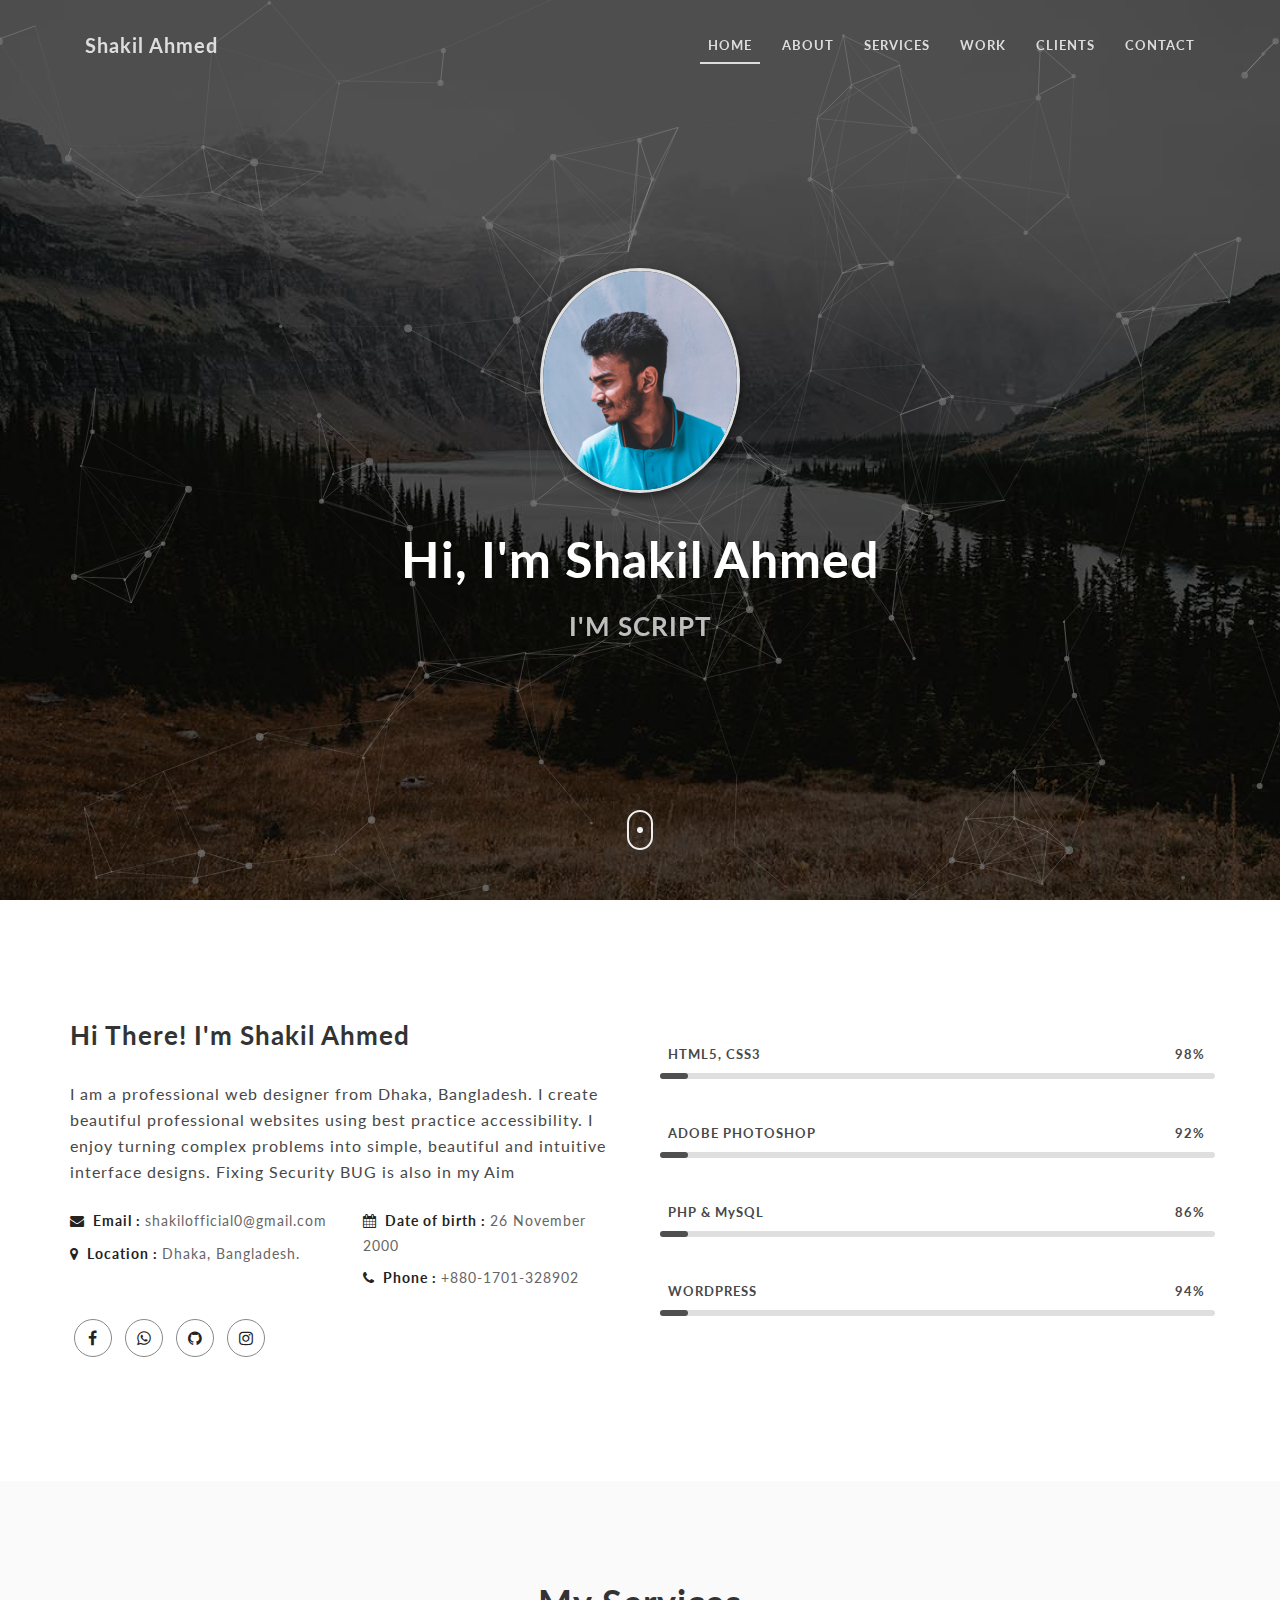
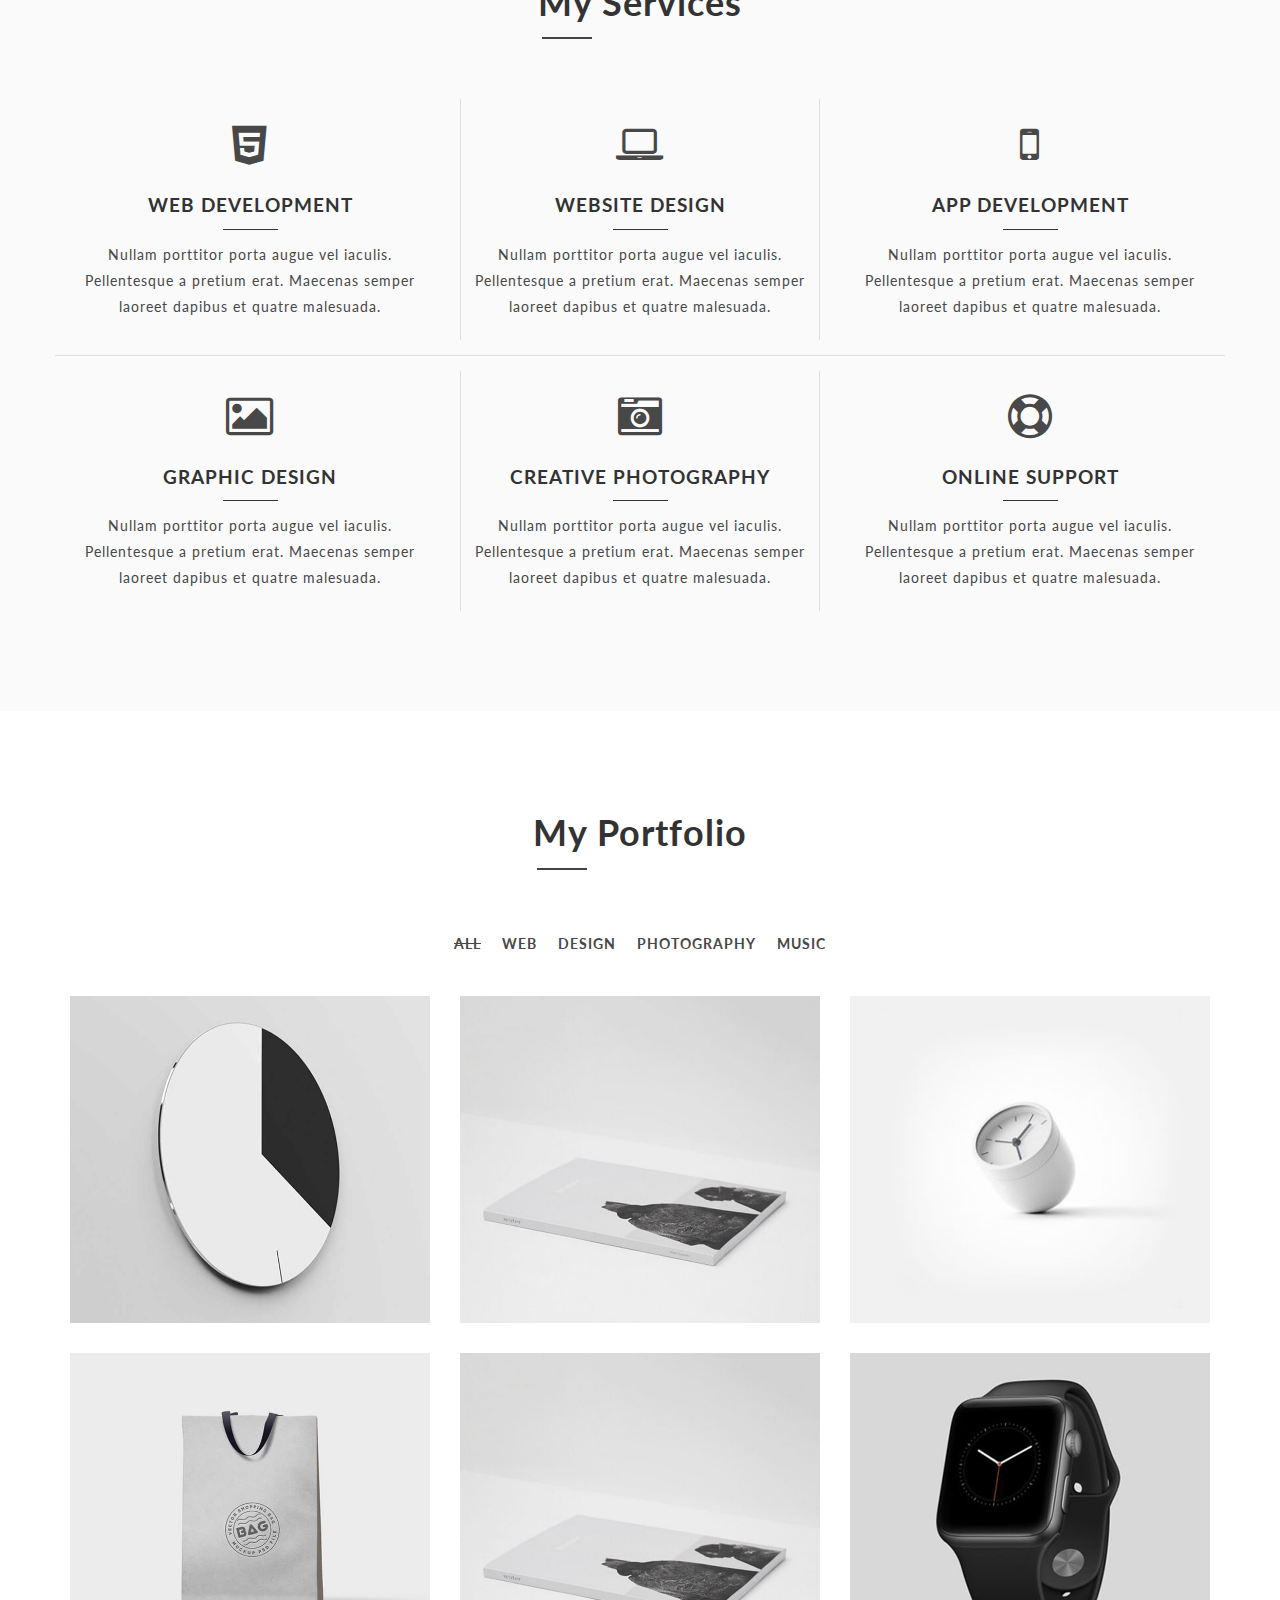
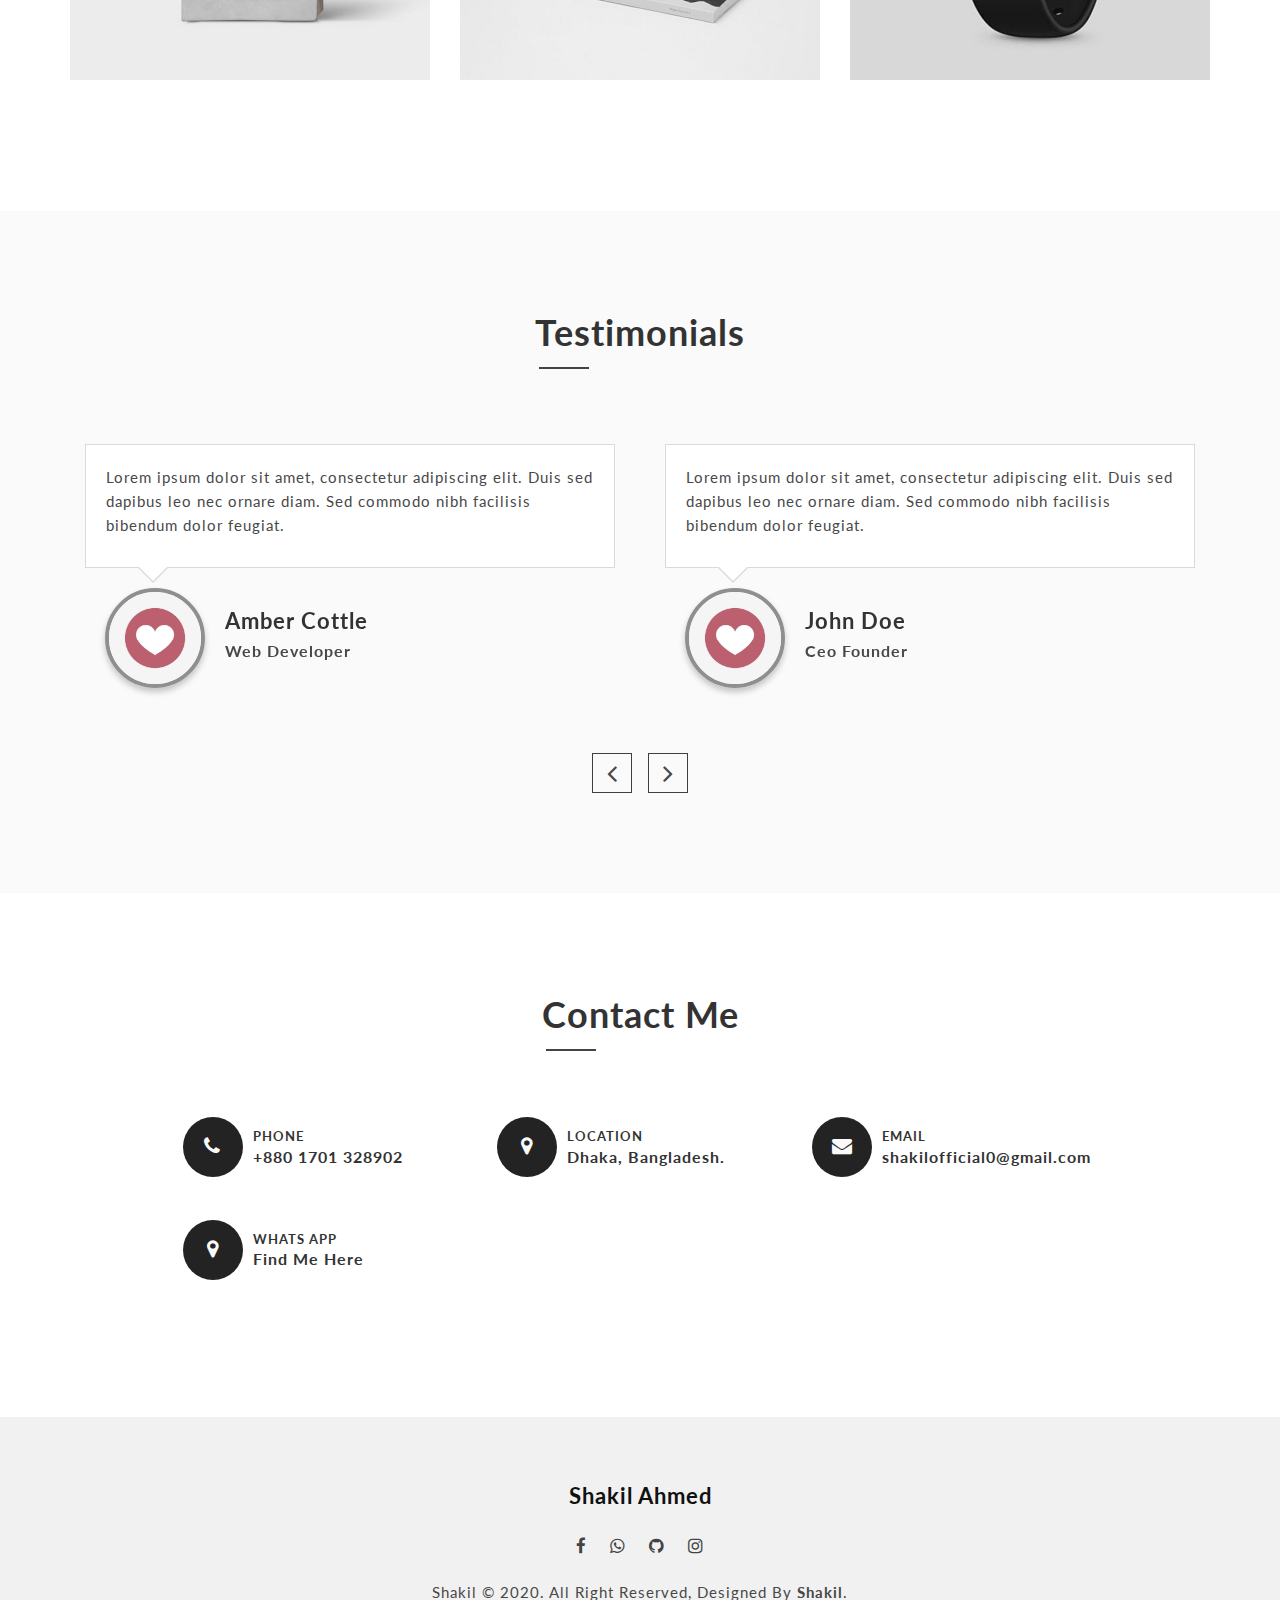
==== index.html @ 59d83fae "Update index.html" ====
<!DOCTYPE html>
<html lang="en">
  <head>
    <meta charset="utf-8">
    <meta http-equiv="X-UA-Compatible" content="IE=edge">
    <meta name="viewport" content="width=device-width, initial-scale=1">
    <!-- The above 3 meta tags *must* come first in the head; any other head content must come *after* these tags -->

    <!-- SITE TITLE -->
    <title>Shakil Ahmed</title>
    <meta name="description" content="Official Github Page of Shakil Ahmed, Developer, Security Expert. Lets Work Together <3">
    
    <!--  Essential META Tags -->
    <meta property="og:title" content="Shakil Ahmed">
    <meta property="og:description" content="Official Github Page of Shakil Ahmed, Developer, Security Expert. Lets Work Together <3">
    <meta property="og:image" content="https://shakilofficial0.github.io/img/home-avatar.jpg">
    <meta property="og:url" content="https://shakilofficial0.github.io">
    <meta name="twitter:card" content="summary_large_image">
    <meta property="og:image:width" content="620" />
    <meta property="og:image:height" content="620" />
    <!-- NO CACHE -->
    <meta http-equiv="Cache-Control" content="no-cache, no-store, must-revalidate" />
    <meta http-equiv="Pragma" content="no-cache" />
    <meta http-equiv="Expires" content="0" />

    <!-- Bootstrap CSS -->
    <link rel="stylesheet" type="text/css" href="css/bootstrap.min.css">

	<!-- Magnific Popup core CSS file -->
	<link rel="stylesheet" href="css/magnific-popup.css">

    <!-- Owl Carousel CSS -->
    <link rel="stylesheet" href="css/owl.carousel.min.css">

    <!-- FONT AWESOME -->
    <link rel="stylesheet" type="text/css" href="css/font-awesome.min.css">

    <!-- Custom styles for this template -->
    <link rel="stylesheet" type="text/css" href="css/style.css">

    <!-- Google Fonts -->
    <link href="https://fonts.googleapis.com/css?family=Lato:400,400i,700,700i" rel="stylesheet">

	<!-- Favicon -->
	<link rel="icon" href="https://github.githubassets.com/images/icons/emoji/unicode/1f5a4.png?v8">

	<!-- Touch Icons - iOS and Android 2.1+ -->
 	<link rel="apple-touch-icon" href="img/apple-favicon.png">
	<link rel="apple-touch-icon" sizes="72x72" href="img/apple-touch-icon-ipad.png" />
	<link rel="apple-touch-icon" sizes="114x114" href="img/apple-touch-icon-iphone4.png" />

    <!-- HTML5 shim and Respond.js for IE8 support of HTML5 elements and media queries -->
    <!-- WARNING: Respond.js doesn't work if you view the page via file:// -->
    <!--[if lt IE 9]>
      <script src="https://oss.maxcdn.com/html5shiv/3.7.3/html5shiv.min.js"></script>
      <script src="https://oss.maxcdn.com/respond/1.4.2/respond.min.js"></script>
    <![endif]-->

  </head>
  <body>

    <!-- Loader -->
    <div class="loader-con">
    <div class="spinner center">
        <div class="double-bounce1"></div>
        <div class="double-bounce2"></div>
    </div>
    </div>
    <!-- End Loader -->

    <!-- MAIN NAVIGATION BAR -->
    <header class="nav-wrapper effect">
        <nav class="navbar-custom">
            <div class="container">

                <!-- Brand and toggle get grouped for better mobile display -->
                <div class="navbar-header">
                    <button type="button" class="navbar-toggle collapsed" data-toggle="collapse" data-target="#bm-navbar" aria-expanded="false">
                        <span class="sr-only">Toggle navigation</span>
                        <span class="icon-bar"></span>
                        <span class="icon-bar"></span>
                        <span class="icon-bar"></span>
                    </button>
                    <a class="navbar-brand effect" href="#">Shakil Ahmed</a>
                </div>

                <!-- Collect the nav links, forms, and other content for toggling -->
                <div class="collapse navbar-collapse" id="bm-navbar">
                    <ul class="nav navbar-nav navbar-right">
                        <li><a href="#home" class="scroll effect active" data-speed="800">HOME</a></li>
                        <li><a href="#about" class="scroll effect" data-speed="1000">ABOUT</a></li>
                        <li><a href="#services" class="scroll effect" data-speed="1400">SERVICES</a></li>
                        <li><a href="#work" class="scroll effect" data-speed="1400">WORK</a></li>
                        <li><a href="#clients" class="scroll effect" data-speed="1600">CLIENTS</a></li>
                        <li><a href="#contact" class="scroll effect" data-speed="1700">CONTACT</a></li>
                    </ul>
                </div><!-- End navbar-collapse -->

            </div><!-- End container -->
        </nav>
    </header>
    <!-- END MAIN NAVIGATION BAR -->

    <!-- HOME -->
    <section id="home" class="home-1 parallax one-page-section">
        <div class="page-table">
            <div class="table-cell text-center">
                <div class="avatar-hero">
                    <img src="img/home-avatar.jpg" alt="avatar-hero">
                </div>
                <h1>Hi, I'm Shakil Ahmed</h1>
                <h2 class="typer-title">i'm script developer</h2>
                <a href="#about" class="scroll home-s-btn hor-center"><span class="dot center"></span></a>
            </div>
        </div>
        <div id="particles-js"></div>
    </section>
    <!-- END HOME -->

    <!-- ABOUT -->
    <section id="about" class="section one-page-section">
        <div class="container">
            <div class="row">

                <div class="col-xs-12 col-md-6">
                    <div class="about-content">
                        <h2>Hi There! I'm Shakil Ahmed</h2>
                        <p>I am a professional web designer from Dhaka, Bangladesh. I create beautiful professional websites using best practice accessibility. I enjoy turning complex problems into simple, beautiful and intuitive interface designs. Fixing Security BUG is also in my Aim</p>

                        <div class="row">
                            <div class="col-sm-6">
                                <ul>
                                    <li><span><i class="fa fa-envelope"></i> Email : </span>shakilofficial0@gmail.com</li>
                                    <li><span><i class="fa fa-map-marker"></i> Location : </span>Dhaka, Bangladesh.</li>
                                </ul>
                            </div>
                            <div class="col-sm-6">
                                <ul>
                                    <li><span><i class="fa fa-calendar"></i> Date of birth : </span>26 November 2000</li>
                                    <li><span><i class="fa fa-phone"></i> Phone : </span>+880-1701-328902</li>
                                </ul>
                            </div>
                        </div>

                        <ul class="social-list">
                            <li><a class="effect" href="https://www.facebook.com/shakilofficialdll"><i class="fa fa-facebook"></i></a></li>
                        <li><a class="effect" href="https://wa.me/8801701328902?text=I%20am%20from%20github"><i class="fa fa-whatsapp"></i></a></li>
                        <li><a class="effect" href="https://www.github.com/shakilofficial0"><i class="fa fa-github"></i></a></li>
                        <li><a class="effect" href="https://www.instagram.com/shakilofficial.sql"><i class="fa fa-instagram"></i></a></li>
                        </ul>

                    </div>
                </div>

                <div class="col-xs-12 col-md-6 skills-section">

                    <div class="progress-bar-linear">
                        <p class="progress-bar-text">HTML5, CSS3</p>
                        <div class="progress-cont">
                            <span class="main-color progress-bar-text">98%</span>
                        </div>
                        <div class="progress-bar-skills">
                            <div class="progress-bar-line main-color-bg" data-percent="98"></div>
                        </div>
                    </div>
                    <div class="progress-bar-linear">
                        <p class="progress-bar-text">ADOBE PHOTOSHOP</p>
                        <div class="progress-cont">
                            <span class="main-color progress-bar-text">92%</span>
                        </div>
                        <div class="progress-bar-skills">
                            <div class="progress-bar-line main-color-bg" data-percent="92"></div>
                        </div>
                    </div>
                    <div class="progress-bar-linear">
                        <p class="progress-bar-text">PHP & MySQL</p>
                        <div class="progress-cont">
                            <span class="main-color progress-bar-text">86%</span>
                        </div>
                        <div class="progress-bar-skills">
                            <div class="progress-bar-line main-color-bg" data-percent="86"></div>
                        </div>
                    </div>
                    <div class="progress-bar-linear">
                        <p class="progress-bar-text">WORDPRESS</p>
                        <div class="progress-cont">
                            <span class="main-color progress-bar-text">94%</span>
                        </div>
                        <div class="progress-bar-skills">
                            <div class="progress-bar-line main-color-bg" data-percent="94"></div>
                        </div>
                    </div>

                </div>

            </div> <!-- End Row -->
        </div> <!-- End Container -->
    </section>
    <!-- END ABOUT -->

    <!-- SERVICES -->
    <section id="services" class="section one-page-section second-bg">
        <div class="container">
            <div class="section-title">
                <h2>My services</h2>
            </div>
            
            <div class="row">

                <div class="col-xs-12 col-md-4">
                    <div class="single-service">
                        <div class="service-icon">
                            <i class="fa fa-html5 effect"></i>
                        </div>
                        <div class="service-content">
                            <h3>WEB DEVELOPMENT</h3>
                            <div class="s-line"></div>
                            <p>Nullam porttitor porta augue vel iaculis. Pellentesque a pretium erat. Maecenas semper laoreet dapibus et quatre malesuada.</p>
                        </div>
                    </div>
                </div>

                <div class="col-xs-12 col-md-4">
                    <div class="single-service bordered">
                        <div class="service-icon">
                            <i class="fa fa-laptop effect"></i>
                        </div>
                        <div class="service-content">
                            <h3>WEBSITE DESIGN</h3>
                            <div class="s-line"></div>
                            <p>Nullam porttitor porta augue vel iaculis. Pellentesque a pretium erat. Maecenas semper laoreet dapibus et quatre malesuada.</p>
                        </div>
                    </div>
                </div>

                <div class="col-xs-12 col-md-4">
                    <div class="single-service">
                        <div class="service-icon">
                            <i class="fa fa-mobile effect"></i>
                        </div>
                        <div class="service-content">
                            <h3>APP DEVELOPMENT</h3>
                            <div class="s-line"></div>
                            <p>Nullam porttitor porta augue vel iaculis. Pellentesque a pretium erat. Maecenas semper laoreet dapibus et quatre malesuada.</p>
                        </div>
                    </div>
                </div>

                <div class="clear-float"></div>
                <div class="services-separator"></div>

                <div class="col-xs-12 col-md-4">
                    <div class="single-service">
                        <div class="service-icon">
                            <i class="fa fa-picture-o effect"></i>
                        </div>
                        <div class="service-content">
                            <h3>GRAPHIC DESIGN</h3>
                            <div class="s-line"></div>
                            <p>Nullam porttitor porta augue vel iaculis. Pellentesque a pretium erat. Maecenas semper laoreet dapibus et quatre malesuada.</p>
                        </div>
                    </div>
                </div>

                <div class="col-xs-12 col-md-4">
                    <div class="single-service bordered">
                        <div class="service-icon">
                            <i class="fa fa-camera-retro effect"></i>
                        </div>
                        <div class="service-content">
                            <h3>CREATIVE PHOTOGRAPHY</h3>
                            <div class="s-line"></div>
                            <p>Nullam porttitor porta augue vel iaculis. Pellentesque a pretium erat. Maecenas semper laoreet dapibus et quatre malesuada.</p>
                        </div>
                    </div>
                </div>

                <div class="col-xs-12 col-md-4">
                    <div class="single-service">
                        <div class="service-icon">
                            <i class="fa fa-life-ring effect"></i>
                        </div>
                        <div class="service-content">
                            <h3>ONLINE SUPPORT</h3>
                            <div class="s-line"></div>
                            <p>Nullam porttitor porta augue vel iaculis. Pellentesque a pretium erat. Maecenas semper laoreet dapibus et quatre malesuada.</p>
                        </div>
                    </div>
                </div>

            </div> <!-- End Row -->
        </div> <!-- End Container -->
    </section>
    <!-- END SERVICES -->

    <!-- WORK -->
    <section id="work" class="section one-page-section">
        <div class="container">
            <div class="section-title">
                <h2>My Portfolio</h2>
            </div>

            <div class="row">
                <div class="col-xs-12">
                    <ul id="work-list" class="text-center">
                        <li class="main-color">
                            <a href="#" class="filter filter-active effect" data-filter="*">all</a>
                        </li>
                        <li class="main-color">
                            <a href="#" class="filter effect" data-filter=".web">web</a>
                        </li>
                        <li class="main-color">
                            <a href="#" class="filter effect" data-filter=".design">design</a>
                        </li>
                        <li class="main-color">
                            <a href="#" class="filter effect" data-filter=".photography">photography</a>
                        </li>
                        <li class="main-color">
                            <a href="#" class="filter effect" data-filter=".music">Music</a>
                        </li>
                    </ul>
                </div>
            </div> <!-- End Row -->

            <div class="row filtr-container">

                <div class="col-sm-6 col-md-4 filtr-item design web">
                    <div class="single-work mb-30">
                        <a href="img/wok-1.jpg" class="popup-link">
                            <img class="effect" src="img/wok-1.jpg" alt="work-1">
                            <div class="work-overlay effect">
                                <h3>Project Title</h3>
                                <p>WEB DEVELOPMENT</p>
                            </div>
                        </a>
                    </div>
                </div>

                <div class="col-sm-6 col-md-4 filtr-item music design">
                    <div class="single-work mb-30">
                        <a href="img/wok-2.jpg" class="popup-link">
                            <img class="effect" src="img/wok-2.jpg" alt="work-2">
                            <div class="work-overlay effect">
                                <h3>Project Title</h3>
                                <p>MUSIC</p>
                            </div>
                        </a>
                    </div>
                </div>

                <div class="col-sm-6 col-md-4 filtr-item photography web">
                    <div class="single-work mb-30">
                        <a href="img/wok-3.jpg" class="popup-link">
                            <img class="effect" src="img/wok-3.jpg" alt="work-3">
                            <div class="work-overlay effect">
                                <h3>Project Title</h3>
                                <p>PHOTOGRAPHY</p>
                            </div>
                        </a>
                    </div>
                </div>

                <div class="col-sm-6 col-md-4 filtr-item web music">
                    <div class="single-work mb-30">
                        <a href="img/wok-4.jpg" class="popup-link">
                            <img class="effect" src="img/wok-4.jpg" alt="work-4">
                            <div class="work-overlay effect">
                                <h3>Project Title</h3>
                                <p>WEB DEVELOPMENT</p>
                            </div>
                        </a>
                    </div>
                </div>

                <div class="col-sm-6 col-md-4 filtr-item design photography">
                    <div class="single-work mb-30">
                        <a href="img/wok-2.jpg" class="popup-link">
                            <img class="effect" src="img/wok-2.jpg" alt="work-2">
                            <div class="work-overlay effect">
                                <h3>Project Title</h3>
                                <p>WEB DESIGN</p>
                            </div>
                        </a>
                    </div>
                </div>

                <div class="col-sm-6 col-md-4 filtr-item photography">
                    <div class="single-work mb-30">
                        <a href="img/wok-6.jpg" class="popup-link">
                            <img class="effect" src="img/wok-6.jpg" alt="work-6">
                            <div class="work-overlay effect">
                                <h3>Project Title</h3>
                                <p>PHOTOGRAPHY</p>
                            </div>
                        </a>
                    </div>
                </div>

            </div><!-- end row -->
        </div> <!-- End Container -->
    </section>
    <!-- END WORK -->

    <!-- TESTIMONIALS -->
    <section id="clients" class="section one-page-section second-bg">
        <div class="container">
            <div class="section-title">
                <h2>Testimonials</h2>
            </div>

            <div class="row">
                <div class="col-xs-12">
                    <div class="owl-carousel testimonial-slider">

                        <div class="one-testimonial">
                            <div class="testimonial-content">
                                <p>Lorem ipsum dolor sit amet, consectetur adipiscing elit. Duis sed dapibus leo nec ornare diam. Sed commodo nibh facilisis bibendum dolor feugiat.</p>
                            </div>
                            <div class="testimonial-person">
                                <figure>
                                  <img src="img/love.jpg" alt="tes-img-5">
                                </figure>
                                <div class="testimonial-inf">
                                    <h4>Amber Cottle</h4>
                                    <p>Web Developer</p>
                                </div>
                            </div>
                        </div>
                        <div class="one-testimonial">
                            <div class="testimonial-content">
                                <p>Lorem ipsum dolor sit amet, consectetur adipiscing elit. Duis sed dapibus leo nec ornare diam. Sed commodo nibh facilisis bibendum dolor feugiat.</p>
                            </div>
                            <div class="testimonial-person">
                                <figure>
                                  <img src="img/love.jpg" alt="tes-img-3">
                                </figure>
                                <div class="testimonial-inf">
                                    <h4>John Doe</h4>
                                    <p>Ceo Founder</p>
                                </div>
                            </div>
                        </div>
                        <div class="one-testimonial">
                            <div class="testimonial-content">
                                <p>Lorem ipsum dolor sit amet, consectetur adipiscing elit. Duis sed dapibus leo nec ornare diam. Sed commodo nibh facilisis bibendum dolor feugiat.</p>
                            </div>
                            <div class="testimonial-person">
                                <figure>
                                  <img src="img/love.jpg" alt="tes-img-4">
                                </figure>
                                <div class="testimonial-inf">
                                    <h4>Alvin Jewel</h4>
                                    <p>Creative Head</p>
                                </div>
                            </div>
                        </div>
                        <div class="one-testimonial">
                            <div class="testimonial-content">
                                <p>Lorem ipsum dolor sit amet, consectetur adipiscing elit. Duis sed dapibus leo nec ornare diam. Sed commodo nibh facilisis bibendum dolor feugiat.</p>
                            </div>
                            <div class="testimonial-person">
                                <figure>
                                  <img src="img/love.jpg" alt="tes-img-2">
                                </figure>
                                <div class="testimonial-inf">
                                    <h4>Rebecca Johansson</h4>
                                    <p>Project Manager</p>
                                </div>
                            </div>
                        </div>
                        <div class="one-testimonial">
                            <div class="testimonial-content">
                                <p>Lorem ipsum dolor sit amet, consectetur adipiscing elit. Duis sed dapibus leo nec ornare diam. Sed commodo nibh facilisis bibendum dolor feugiat.</p>
                            </div>
                            <div class="testimonial-person">
                                <figure>
                                  <img src="img/love.jpg" alt="tes-img-1">
                                </figure>
                                <div class="testimonial-inf">
                                    <h4>Mark Smith</h4>
                                    <p>Creative Head</p>
                                </div>
                            </div>
                        </div>
                        <div class="one-testimonial">
                            <div class="testimonial-content">
                                <p>Lorem ipsum dolor sit amet, consectetur adipiscing elit. Duis sed dapibus leo nec ornare diam. Sed commodo nibh facilisis bibendum dolor feugiat.</p>
                            </div>
                            <div class="testimonial-person">
                                <figure>
                                  <img src="img/love.jpg" alt="tes-img-6">
                                </figure>
                                <div class="testimonial-inf">
                                    <h4>Audley Carson</h4>
                                    <p>Front End Developer</p>
                                </div>
                            </div>
                        </div>

                    </div>
                </div>
            </div><!-- end row -->
        </div> <!-- End Container -->
    </section>
    <!-- END TESTIMONIALS -->

    <!-- CONTACT -->
    <section id="contact" class="section one-page-section">
        <div class="container">
            <div class="section-title">
                <h2>contact me</h2>
            </div>

            <div class="row">
                <div class="col-xs-12 col-md-10 col-md-offset-1">
                    <div class="col-xs-12 col-sm-4">
                        <div class="contact-item mb-30">
                            <div class="c-icon text-center">
                                <i class="fa fa-phone"></i>
                            </div>
                            <div class="c-text">
                                <h5>PHONE</h5>
                                <h6><a href="tel:+8801701328902">+880 1701 328902</a></h6>
                            </div>
                        </div>
                    </div>
                    <div class="col-xs-12 col-sm-4">
                        <div class="contact-item mb-30">
                            <div class="c-icon text-center">
                                <i class="fa fa-map-marker"></i>
                            </div>
                            <div class="c-text">
                                <h5>LOCATION</h5>
                                <h6>Dhaka, Bangladesh.</h6>
                            </div>
                        </div>
                    </div>
                    <div class="col-xs-12 col-sm-4">
                        <div class="contact-item mb-30">
                            <div class="c-icon text-center">
                                <i class="fa fa-envelope"></i>
                            </div>
                            <div class="c-text">
                                <h5>EMAIL</h5>
                                <h6><a href="mailto:shakilofficial0@gmail.com">shakilofficial0@gmail.com</a></h6>
                            </div>
                        </div>
                    </div>
                    <div class="col-xs-12 col-sm-4">
                        <div class="contact-item mb-30">
                            <div class="c-icon text-center">
                                <i class="fa fa-map-marker"></i>
                            </div>
                            <div class="c-text">
                                <h5>Whats APP</h5>
                                <h6><a href="https://wa.me/8801701328902?text=I%20am%20from%20github">Find Me Here</a></h6>
                            </div>
                        </div>
                    </div>
                </div>
            </div><!-- end row -->

            
        </div> <!-- End Container -->
    </section>
    <!-- END CONTACT -->

    <!-- FOOTER -->
    <footer class="footer">
        <div class="container">
            <div class="row">
                <a href="index-particles.html" class="effect footer-title">Shakil Ahmed</a>

                <div class="footer-social">
                    <ul class="footer-social-list">
                        <li><a class="effect" href="https://www.facebook.com/shakilofficialdll"><i class="fa fa-facebook"></i></a></li>
                        <li><a class="effect" href="https://wa.me/8801701328902?text=I%20am%20from%20github"><i class="fa fa-whatsapp"></i></a></li>
                        <li><a class="effect" href="https://www.github.com/shakilofficial0"><i class="fa fa-github"></i></a></li>
                        <li><a class="effect" href="https://www.instagram.com/shakilofficial.sql"><i class="fa fa-instagram"></i></a></li>
                    </ul>
                </div>

                <p class="copy-text">Shakil &copy; 2020. all right reserved, designed by <strong><a href="https://www.facebook.com/shakilofficialdll" target="_blank">Shakil</a></strong>.</p>
            </div> <!-- end row -->
        </div> <!-- End Container -->
    </footer>
    <!-- END FOOTER -->

    <!-- Scroll To Top Button -->
    <a href="#" class="scroll-up effect">
        <i class="fa fa-angle-up"></i>
    </a>
    <!-- End Scroll To Top Button -->
                            
    <!-- js placed at the end of the document so the pages load faster -->
    <!-- jQuery -->
    <script src="js/jquery.min.js"></script>
    <!-- Bootstrap JS -->
    <script src="js/bootstrap.min.js"></script>
    <!-- Magnific Popup core JS file -->
    <script src="js/jquery.magnific-popup.min.js"></script>
    <!-- Owl Carousel JS -->
    <script src="js/owl.carousel.min.js"></script>
    <!-- jQuery Typer JS -->
    <script src="js/jquery.typer.js"></script>
    <!-- jQuery Images Loaded JS -->
    <script src="js/imagesloaded.pkgd.min.js"></script>
    <!-- jQuery Filterizr JS -->
    <script src="js/isotope.pkgd.min.js"></script>
    <!-- PARTICLES JS -->
    <script src="js/particles.js"></script>
    <!-- Custom js -->
    <script src="js/main.js"></script>

  </body>
</html>
---- css/style.css ----
/*=======================================================================
* Template Name: IMOZAR - Personal Portfolio Template
* Author: PhyDev
* Author URI: https://themeforest.net/user/phydev
* Version: 1.0
* Tags: html, Parallax, template, Portfolio, marketing, Personal, IMOZAR
========================================================================== */

/*------------------------------------------------------
Table of content
--------------------------------------------------------
1. General Styles (typography, links, Lsits, images , Helper classes, sections)
2. Pre Loader
3. Navigation
4. Home
5. About
6. Services
7. Work
8. Clients
9. Contact
10. Footer
11. Mediaqueries
12. keyframes animation
------------------------------------------------------*/

/*----------------------------------------
General Styles
----------------------------------------*/

html, body {
	height: 100%;
}
body {
	margin: 0;
	padding: 0;
	font-family: 'Lato', sans-serif;
	font-size: 15px;
	font-weight: 400;
	line-height: 1.75;
	letter-spacing: 1px;
	background-color: #fff;
	color: #484848;
}
h1,
h2,
h3,
h4,
h5,
h6 {
	font-weight: 700;
	line-height: 1.2;
	color: #333;
}
p {
	font-size: 16px;
	line-height: 26px;
}
b, strong {
	font-weight: 700;
}
dfn, cite, em, i {
  	font-style: italic;
}
h1 {
	font-size: 36px;
}
h2 {
	font-size: 26px;
}
h3 {
	font-size: 24px;
}
h4 {
	font-size: 22px;
}
h5 {
	font-size: 18px;
}
h6 {
	font-size: 16px;
}
a, a:focus, a:hover, a:active {
	text-decoration: none;
	color: inherit;
	outline: none;
}
ul, ol {
	margin: 0;
	padding: 0;
}
ul {
  list-style: none;
}
img {
	display: block;
	max-width: 100%;
	height: auto;
}

.effect {
	-webkit-transition: all .4s ease-in-out;
	-moz-transition: all .4s ease-in-out;
	-o-transition: all .4s ease-in-out;
	transition: all .4s ease-in-out;
}
.hor-center {
	position: absolute;
	left: 50%;
	-webkit-transform: translateX(-50%);
	-moz-transform: translateX(-50%);
	-ms-transform: translateX(-50%);
	transform: translateX(-50%);
}
.ver-center {
	position: absolute;
	top: 50%;
	-webkit-transform: translateY(-50%);
	-moz-transform: translateY(-50%);
	-ms-transform: translateY(-50%);
	transform: translateY(-50%);
}
.center {
	position: absolute;
	left: 50%;
	top: 50%;
	-webkit-transform: translate(-50%, -50%);
	-moz-transform: translate(-50%, -50%);
	-ms-transform: translate(-50%, -50%);
	transform: translate(-50%, -50%);
}

.mb-30 {
  	margin-bottom: 30px;
}

.page-table {
	display: table;
	width: 100%;
	height: 100%;
}
.table-cell {
	position: relative;
	display: table-cell;
	vertical-align: middle;
	padding-top: 20px;
	z-index: 5;
}

.section {
	background-color: #fff;
  	padding: 100px 0;
}
.second-bg {
	background-color: #fafafa;
}
.section-title {
	display: block;
	width: 100%;
	margin-bottom: 60px;
	text-align: center;
}
.section-title h2 {
	position: relative;
	display: inline-block;
	margin: 0;
	padding-bottom: 15px;
	font-size: 36px;
	font-weight: 700;
	text-transform: capitalize;
}
.section-title h2:after {
	content: '';
	position: absolute;
	bottom: 0;
	left: 4px;
	width: 50px;
	height: 2px;
	background-color: #444444;
}


/*----------------------------------------
Pre Loader
----------------------------------------*/
.loader-con {
	position: fixed;
	top: 0;
	left: 0;
	width: 100%;
	height: 100%;
	background-color: #fdfdfd;
	z-index: 99;
}
.loader-con .spinner {
  width: 50px;
  height: 50px;
}
.double-bounce1, .double-bounce2 {
	position: absolute;
	width: 100%;
	height: 100%;
	background-color: #333;
	opacity: 0.6;
	top: 0;
	left: 0;
	-webkit-border-radius: 50%;
	-moz-border-radius: 50%;
	border-radius: 50%;
	-webkit-animation: sk-bounce 2.0s infinite ease-in-out;
	-moz-animation: sk-bounce 2.0s infinite ease-in-out;
	animation: sk-bounce 2.0s infinite ease-in-out;
}
.double-bounce2 {
	-webkit-animation-delay: -1.0s;
	-moz-animation-delay: -1.0s;
	animation-delay: -1.0s;
}


/*----------------------------------------
Navigation
----------------------------------------*/
.nav-wrapper {
	width: 100%;
	padding: 6px 0;
	position: fixed;
	top: 0;
	left: 0;
	background-color: transparent;
	z-index: 20;
}
.nav-wrapper .navbar-toggle .icon-bar {
	background-color: #fff;
}
.nav-wrapper .navbar {
  position: relative;
  min-height: 50px;
}
.nav-wrapper .navbar-brand {
	display: block;
	padding-bottom: 15px;
	padding-top: 15px;
	font-size: 20px;
	font-weight: 700;
	color: #ddd;
	float: left;
}

.nav-wrapper .nav li a {
	position: relative;
	font-size: 13px;
	font-weight: 700;
	color: #ddd;
}
.nav-wrapper .nav li a:after {
	content: "";
	display: none;
	position: absolute;
	width: 0;
	height: 2px;
	bottom: 6px;
	left: 10%;
	background-color: #ddd;
	-webkit-transition: all .28s ease-in-out;
	-o-transition: all .28s ease-in-out;
	-moz-transition: all .28s ease-in-out;
	transition: all .28s ease-in-out;
}
.nav-wrapper .nav>li>a:hover,
.nav-wrapper .nav>li>a.active {
	background-color: transparent;
}
.nav-wrapper .nav>li>a:hover:after,
.nav-wrapper .nav>li>a.active:after {
	width: 80%;
}
.nav-wrapper .nav>li>a:focus {
	background-color: transparent;
}
.nav-sticky {
	background-color: #fff !important;
	padding: 6px 0 !important;
	border-bottom: 1px solid #f0f0f0;
}
.nav-sticky .navbar-toggle .icon-bar {
	background-color: #232323;
}
.nav-sticky .navbar-brand,
.nav-sticky .nav li a {
	color: #232323;
}
.nav-sticky .nav li a:after {
	background-color: #3f3f3f;
}
.nav-sticky .navbar-collapse {
	-webkit-box-shadow: inset 0 1px 0 rgba(0,0,0,.1);
	-moz-box-shadow: inset 0 1px 0 rgba(0,0,0,.1);
	box-shadow: inset 0 1px 0 rgba(0,0,0,.1);
}


/*----------------------------------------
Home
----------------------------------------*/
.home-1 {
	position: relative;
	height: 100%;
	min-height: 550px;
	background-image: url(../img/home-bg.jpg);
	background-repeat: no-repeat;
	background-position: center;
	-webkit-background-size: cover;
	-moz-background-size: cover;
	-ms-background-size: cover;
	background-size: cover;
}
.home-1:after {
	content: "";
	position: absolute;
	width: 100%;
	height: 100%;
	top: 0;
	left: 0;
	background-color: rgba(0,0,0,0.68);
	z-index: 0;
}

.home-1 #particles-js {
    position: absolute;
    width: 100%;
    height: 100%;
    top: 0;
    left: 0;
    z-index: 2;
}
.home-3,
.home-2 {
	position: relative;
	height: 100%;
	min-height: 520px;
}

.home-2 .video-wrapper {
	position: absolute;
	width: 100%;
	height: 100%;
	left: 0;
	top: 0;
	z-index: 2;
}
.home-2 .video-wrapper video {
	display: block;
    position: absolute;
    width: 100%;
    height: 100%;
    max-width: 100%;
    max-height: 100%;
    min-height: 100%;
	min-width: 100%;
	-o-object-fit: cover;
	object-fit: cover;
}
.home-2:after {
	content: "";
	position: absolute;
	width: 100%;
	height: 100%;
	top: 0;
	left: 0;
	background-color: rgba(0,0,0,0.65);
	z-index: 3;
}

.avatar-hero img {
	width: 130px;
	margin: 0 auto;
	border: solid 3px #dfdfdf;
	-webkit-border-radius: 50%;
	-moz-border-radius: 50%;
	border-radius: 50%;
	-webkit-box-shadow: 0 4px 8px rgba(0, 0, 0, 0.52);
	-moz-box-shadow: 0 4px 8px rgba(0, 0, 0, 0.52);
	box-shadow: 0 4px 8px rgba(0, 0, 0, 0.52);
}
#home h1 {
	font-size: 34px;
	margin: 36px 0 22px;
	color: #fff;
}
#home .typer-title {
	margin: 10px 0;
	font-size: 22px;
	color: #bfbfbf;
	text-transform: uppercase;
}
.home-s-btn {
	display: block;
	bottom: 50px;
	height: 40px;
	width: 26px;
	border: 2px solid #efefef;
	-webkit-border-radius: 14px;
	-moz-border-radius: 14px;
	border-radius: 14px;
}
.home-s-btn .dot {
	display: block;
	height: 6px;
	width: 6px;
	background-color: #efefef;
	-webkit-border-radius: 50%;
	-moz-border-radius: 50%;
	border-radius: 50%;
	-webkit-animation: dot-animation 1.8s infinite ease-in-out;
	-moz-animation: dot-animation 1.8s infinite ease-in-out;
	animation: dot-animation 1.8s infinite ease-in-out;
}

.home-3 .big-title {
	margin-bottom: 40px;
}
.home-3 .table-cell p {
    max-width: 900px;
    margin: 0 auto;
    padding: 0 26px 10px;
    color: #fff;
}
.home-carousel .page-table {
	position: relative;
	height: 100vh;
	background-repeat: no-repeat;
	background-position: center;
	-webkit-background-size: cover;
	-moz-background-size: cover;
	-ms-background-size: cover;
	background-size: cover;
}
.home-carousel .page-table:after {
	content: "";
    position: absolute;
    background-color: rgba(0,0,0,0.52);
    height: 100%;
    width: 100%;
    left: 0;
    top: 0;
    z-index: 3;
}
.home-carousel .first-slide {
	background-image: url(http://phydev.web44.net/flame/img/banner-3.jpg);
}
.home-carousel .second-slide {
	background-image: url(http://phydev.web44.net/flame/img/home-s.jpg);
}
.home-carousel .third-slide {
	background-image: url(http://phydev.web44.net/wassabi/images/man-work.jpg);
}
.slider-btn {
	display: inline-block;
	margin-top: 20px;
    margin-right: 15px;
    margin-left: 15px;
    padding: 8px 20px;
    font-size: 16px;
    font-weight: 700;
    border: 2px solid #fff;
    background-color: #fafafa;
    color: #333;
    text-transform: uppercase;
}
.slider-btn:hover {
	background-color: transparent;
    color: #fafafa;
}
.home-slider-btn {
	display: none;
	width: 44px;
    height: 44px;
    border: 2px solid #fff;
	text-align: center;
	opacity: .8;
	background-color: #fff;
	z-index: 8;
}
.home-slider-btn:hover {
	background-color: transparent;
	color: #fafafa;
}
.owl-next .home-slider-btn {
    right: 20px;
}
.owl-prev .home-slider-btn {
    left: 20px;
}
.home-3 .home-carousel .owl-dots {
    position: absolute;
	bottom: 15px;
    left: 50%;
    z-index: 8;
    -webkit-transform: translateX(-50%);
    -moz-transform: translateX(-50%);
    -ms-transform: translateX(-50%);
    transform: translateX(-50%);
}
.home-3 .home-carousel .owl-dot {
    display: inline-block;
    margin: 0 4px;
    width: 12px;
    height: 12px;
    border: 2px solid #fafafa;
    -webkit-border-radius: 50%;
    -moz-border-radius: 50%;
    border-radius: 50%;
    -webkit-transition: .3s all ease-out;
    -o-transition: .3s all ease-out;
    -moz-transition: .3s all ease-out;
    transition: .3s all ease-out;
}
.home-3 .home-carousel .owl-dot:hover,
.home-3 .home-carousel .owl-dot.active {
    background-color: #eee;
}



/*----------------------------------------
About
----------------------------------------*/
.about-content h2 {
	margin-bottom: 30px;
	text-transform: capitalize;
}
.about-content p {
	margin-bottom: 16px;
}
.about-content ul li {
	margin-top: 8px;
	font-size: 14px;
	color: #666;
}
.about-content ul li span {
	font-weight: 700;
	color: #232323;
}
.about-content ul li span i {
	margin-right: 4px;
}
.social-list {
	margin-top: 20px;
	margin-bottom: 20px;
}
.social-list li {
	display: inline-block;
	margin: 4px;
}
.social-list li a {
	display: inline-block;
	font-size: 16px;
	width: 38px;
	height: 38px;
	text-align: center;
	line-height: 36px;
	color: #232323;
	border: 1px solid #888;
	-webkit-border-radius: 50%;
	-moz-border-radius: 50%;
	border-radius: 50%;
}
.social-list li:hover a {
	color: #fafafa;
	background-color: #232323;
	border-color: transparent;
}

.skills-section {
	padding: 20px 0;
	padding-left: 10px;
	padding-right: 10px;
}
.progress-bar-linear {
    padding-top: 20px;
    padding-bottom: 20px;
}
.progress-bar-text {
    display: inline-block;
    margin-left: 8px;
    margin-bottom: 6px;
    font-size: 13px;
    font-weight: 700;
}
.progress-cont {
    display: inline-block;
    float: right;
    margin-right: 10px;
}
.progress-bar-linear .progress-bar-skills {
    position: relative;
    width: 100%;
    background-color: #dfdfdf;
    -webkit-border-radius: 12px;
    -moz-border-radius: 12px;
    border-radius: 12px;
}
.progress-bar-skills .progress-bar-line {
    position: relative;
    width: 5%;
    height: 6px;
    background-color: #4f4f4f;
    -webkit-transition: all 1.6s ease-out;
    -o-transition: all 1.6s ease-out;
    -moz-transition: all 1.6s ease-out;
    transition: all 1.6s ease-out;
    -webkit-border-radius: 12px;
    -moz-border-radius: 12px;
    border-radius: 12px;
}


/*----------------------------------------
Services
----------------------------------------*/
.single-service {
	padding: 10px;
	text-align: center;
}
.single-service.bordered {
	border-right: none;
	border-left: none;
}
.clear-float {
	clear: both !important;
}
.services-separator {
	display: none;
	width: 100%;
	margin: 15px auto;
	height: 1px;
	background: #dfdfdf;
}
.service-icon .fa {
    font-size: 44px;
    line-height: 70px;
}
.single-service:hover .service-icon .fa {
    -webkit-transform: rotateY(360deg);
    -moz-transform: rotateY(360deg);
    -ms-transform: rotateY(360deg);
    transform: rotateY(360deg);
}
.service-content h3 {
	font-size: 19px;
    margin-top: 15px;
    margin-bottom: 0;
    font-weight: 700;
}
.s-line {
	margin: 12px auto 0;
    width: 55px;
    height: 1px;
    background-color: #333;
}
.single-service p {
    margin-top: 12px;
    font-size: 14px;
}


/*----------------------------------------
Work
----------------------------------------*/
#work-list {
    margin-bottom: 40px;
}
#work-list li {
	display: inline-block;
    text-transform: uppercase;
    font-size: 14px;
    font-weight: 700;
}
#work-list li .filter {
	position: relative;
    margin: 4px 8px;
}
#work-list li .filter:after {
	content: '';
	position: absolute;
	bottom: -webkit-calc(50% - 1px );
	bottom: -moz-calc(50% - 1px );
	bottom: calc(50% - 1px );
	left: 0;
	width: 0;
	height: 1px;
	background-color: #484848;
	-webkit-transition: width .24s ease-out;
	-o-transition: width .24s ease-out;
	-moz-transition: width .24s ease-out;
	transition: width .24s ease-out;
}
#work-list li .filter:hover:after,
#work-list li .filter-active:after {
	width: 100%;
}

.single-work {
    position: relative;
    overflow: hidden;
}
.single-work img {
    -webkit-transform: scale(1.1);
    -moz-transform: scale(1.1);
    -ms-transform: scale(1.1);
    transform: scale(1.1);
}
.single-work:hover img {
    -webkit-transform: scale(1);
    -moz-transform: scale(1);
    -ms-transform: scale(1);
    transform: scale(1);
}
.work-overlay {
    position: absolute;
    pointer-events: none;
    padding: 12px;
    width: -webkit-calc(100% - 16px);
    width: -moz-calc(100% - 16px);
    width: calc(100% - 16px);
    height: -webkit-calc(100% - 16px);
    height: -moz-calc(100% - 16px);
    height: calc(100% - 16px);
    top: 8px;
    left: 8px;
    opacity: 0;
    background-color: rgba(0, 0, 0, 0.8);
}
.work-overlay:after {
	content: '';
	position: absolute;
    width: -webkit-calc(100% - 24px);
    width: -moz-calc(100% - 24px);
    width: calc(100% - 24px);
    height: -webkit-calc(100% - 24px);
    height: -moz-calc(100% - 24px);
    height: calc(100% - 24px);
    top: 12px;
    left: 12px;
    border: 1px solid #fdfdfd;

}
.single-work:hover .work-overlay {
    opacity: 1;
}
.work-overlay h3 {
    position: absolute;
    bottom: 40px;
    left: 26px;
    color: #eee;
    font-size: 18px;
}
.work-overlay p {
	position: absolute;
	font-size: 12px;
	color: #ddd;
	left: 26px;
	bottom: 10px;
}


/*----------------------------------------
Clients
----------------------------------------*/
.testimonial-slider {
    margin-bottom: 90px;
}
.one-testimonial {
    position: relative;
    padding: 15px;
}
.testimonial-content {
    position: relative;
    padding: 20px;
    margin-bottom: 20px;
    border: 1px solid;
    background-color: #fff;
    border-color: #dadada;
}
.testimonial-content p {
	font-size: 15px;
	line-height: 1.6;
}
.testimonial-content:after,
.testimonial-content:before {
    content: '';
    display: block;
    position: absolute;
    width: 0;
    height: 0;
}
.testimonial-content:before {
    bottom: -32px;
    left: 51px;
    border: 16px solid;
    border-color: #dadada transparent transparent;
}
.testimonial-content:after {
    bottom: -29px;
    left: 52px;
    border: 15px solid;
    border-color: #fff transparent transparent;
}
.testimonial-person:after {
    display: table;
    content: "";
    clear: both;
}
.one-testimonial figure {
    position: relative;
    overflow: hidden;
    height: 100px;
    width: 100px;
    margin-left: 20px;
    float: left;
    border: 4px solid #8f8f8f;
    -webkit-border-radius: 50%;
    -moz-border-radius: 50%;
    border-radius: 50%;
    -webkit-box-shadow: 0 4px 6px 0 rgba(0,0,0,.22);
    -moz-box-shadow: 0 4px 6px 0 rgba(0,0,0,.22);
    box-shadow: 0 4px 6px 0 rgba(0,0,0,.22);
}
.one-testimonial figure img {
	-webkit-filter: grayscale(0.38);
	filter: grayscale(0.38);
}
.testimonial-inf {
    padding-top: 10px;
    margin-left: 140px;
}
.testimonial-inf h4 {
    margin-bottom: 4px;
}
.testimonial-inf h4,
.testimonial-inf p {
    font-weight: 700;
}
.testimonial-slider-btn {
    display: block;
    font-size: 28px;
    height: 40px;
    width: 40px;
    border: 1px solid #3f3f3f;
    bottom: -90px;
}
.owl-next .testimonial-slider-btn {
    -webkit-transform: translateX(20%);
    -moz-transform: translateX(20%);
    -ms-transform: translateX(20%);
    transform: translateX(20%);
}
.owl-prev .testimonial-slider-btn {
    -webkit-transform: translateX(-120%);
    -moz-transform: translateX(-120%);
    -ms-transform: translateX(-120%);
    transform: translateX(-120%);
}
.testimonial-slider-btn:hover {
	color: #fafafa;
	background-color: #3f3f3f;
}


/*----------------------------------------
Contact
----------------------------------------*/
.contact-item {
	position: relative;
}
.contact-item:after {
	content: "";
	display: table;
	clear: both;
}
.contact-item .c-icon {
	position: relative;
    top: 6px;
	width: 60px;
	height: 60px;
	float: left;
	background-color: #232323;
	-webkit-border-radius: 50%;
	-moz-border-radius: 50%;
	border-radius: 50%;
}
.contact-item .c-icon .fa {
	font-size: 20px;
	line-height: 58px;
	color: #fafafa;
}
.contact-item .c-text {
    padding-top: 18px;
    padding-bottom: 18px;
    padding-left: 70px;
}
.contact-item .c-text h5 {
	margin: 0;
	margin-bottom: 2px;
    font-size: 13px;
    text-transform: uppercase;
}
.contact-item .c-text h6 {
	margin: 0;
	word-break: break-all;
}

#contact-form {
	margin-top: 50px;
}
.input-field {
    width: 100%;
    padding: 8px 16px;
    color: #232323;
    border: 1px solid #ddd;
    outline: none;
}
textarea.input-field {
    height: 190px;
    resize: none;
}
.name-error,
.email-error,
.message-error,
.error {
    display: block;
    margin-top: 8px;
    font-size: 14px;
    color: #ff2828;
}
.success {
    display: block;
    margin-top: 8px;
    font-size: 14px;
    color: #1e9402;
}
#form-message {
    float: left;
    width: 100%;
}
.submit-btn {
	display: block;
	margin: 0 auto;
	padding: 8px 20px;
	font-size: 16px;
	font-weight: 700;
	border: 2px solid #333;
	outline: none;
	background-color: #333;
	color: #fafafa;
	cursor: pointer;
}
.submit-btn:hover {
	color: #111;
	background-color: transparent;
}

/*----------------------------------------
Footer
----------------------------------------*/
.footer {
	padding-top: 60px;
	padding-bottom: 60px;
	text-align: center;
	background-color: #f1f1f1;
}
.footer-title {
	display: inline-block;
	margin-bottom: 6px;
    font-size: 22px;
    font-weight: 700;
    color: #111;
}
.footer-social {
    padding: 10px 0;
}
.footer-social-list li {
    display: inline-block;
}
.footer-social-list li a {
    font-size: 17px;
    color: #434343;
    margin: 0 9px;
}
.footer-social-list li a:hover {
	color: #111;
}
.footer .copy-text {
    margin: 8px 0;
    font-size: 15px;
    text-transform: capitalize;
}

.scroll-up {
    position: fixed;
	font-size: 28px;
    width: 46px;
    height: 46px;
    text-align: center;
    line-height: 38px;
    color: #fafafa;
    border: 2px solid #333;
    background-color: #333;
    bottom: 25px;
    right: 30px;
    opacity: 0;
    z-index: 60;
}
.scroll-up:focus {
	color: #fff;
}
.scroll-up:hover {
	background-color: transparent;
	color: #333;
}
.show-up-btn {
	opacity: 1;
}


/*----------------------------------------
Mediaqueries
----------------------------------------*/
@media screen and (min-width: 768px) {

	.nav-wrapper {
	    padding: 20px 0;
	}
	.nav-sticky .navbar-collapse {
		-webkit-box-shadow: none;
		-moz-box-shadow: none;
		box-shadow: none;
	}
	.nav-wrapper .nav li a:after {
		display: block;
	}

	.avatar-hero img {
		width: 200px;
	}
	#home h1 {
		font-size: 50px;
	}
	#home .typer-title {
		font-size: 26px;
	}

	.home-slider-btn {
	    display: block;
	    opacity: 0;
	}
	.home-carousel:hover .home-slider-btn {
	    opacity: .8;
	}
	.home-carousel:hover .owl-next.disabled .home-slider-btn,
	.home-carousel:hover .owl-prev.disabled .home-slider-btn {
		opacity: .4;
	}
}

@media (min-width: 992px) {

	.skills-section {
		padding-left: 20px;
	}

	.single-service.bordered {
		border-right: 1px solid #dfdfdf;
		border-left: 1px solid #dfdfdf;
	}
	.services-separator {
		display: block;
	}

}


/*----------------------------------------
keyframes animation
----------------------------------------*/

/* PreLoader Animations*/
@-webkit-keyframes sk-bounce {
  0%, 100% { 
    -webkit-transform: scale(0.0); 
            transform: scale(0.0);
  } 50% { 
    -webkit-transform: scale(1.0); 
            transform: scale(1.0);
  }
}
@-moz-keyframes sk-bounce {
  0%, 100% { 
    -moz-transform: scale(0.0); 
         transform: scale(0.0);
  } 50% { 
    -moz-transform: scale(1.0); 
         transform: scale(1.0);
  }
}
@keyframes sk-bounce {
  0%, 100% { 
    -webkit-transform: scale(0.0); 
       -moz-transform: scale(0.0); 
            transform: scale(0.0);
  } 50% { 
    -webkit-transform: scale(1.0); 
       -moz-transform: scale(1.0); 
            transform: scale(1.0);
  }
}

/*Smooth Scroll Button animation*/
@-webkit-keyframes dot-animation {
	0% {
		top: -webkit-calc(50% - 6px);
		top: calc(50% - 6px);
		opacity: 1;
	}
	40% {
		top: 50%;
		opacity: 0;
	}
	100% {
		top: -webkit-calc(50% - 6px);
		top: calc(50% - 6px);
		opacity: 0;
	}
}
@-moz-keyframes dot-animation {
	0% {
		top: -moz-calc(50% - 6px);
		top: calc(50% - 6px);
		opacity: 1;
	}
	40% {
		top: 50%;
		opacity: 0;
	}
	100% {
		top: -moz-calc(50% - 6px);
		top: calc(50% - 6px);
		opacity: 0;
	}
}
@keyframes dot-animation {
	0% {
		top: -webkit-calc(50% - 6px);
		top: -moz-calc(50% - 6px);
		top: calc(50% - 6px);
		opacity: 1;
	}
	40% {
		top: 50%;
		opacity: 0;
	}
	100% {
		top: -webkit-calc(50% - 6px);
		top: -moz-calc(50% - 6px);
		top: calc(50% - 6px);
		opacity: 0;
	}
}
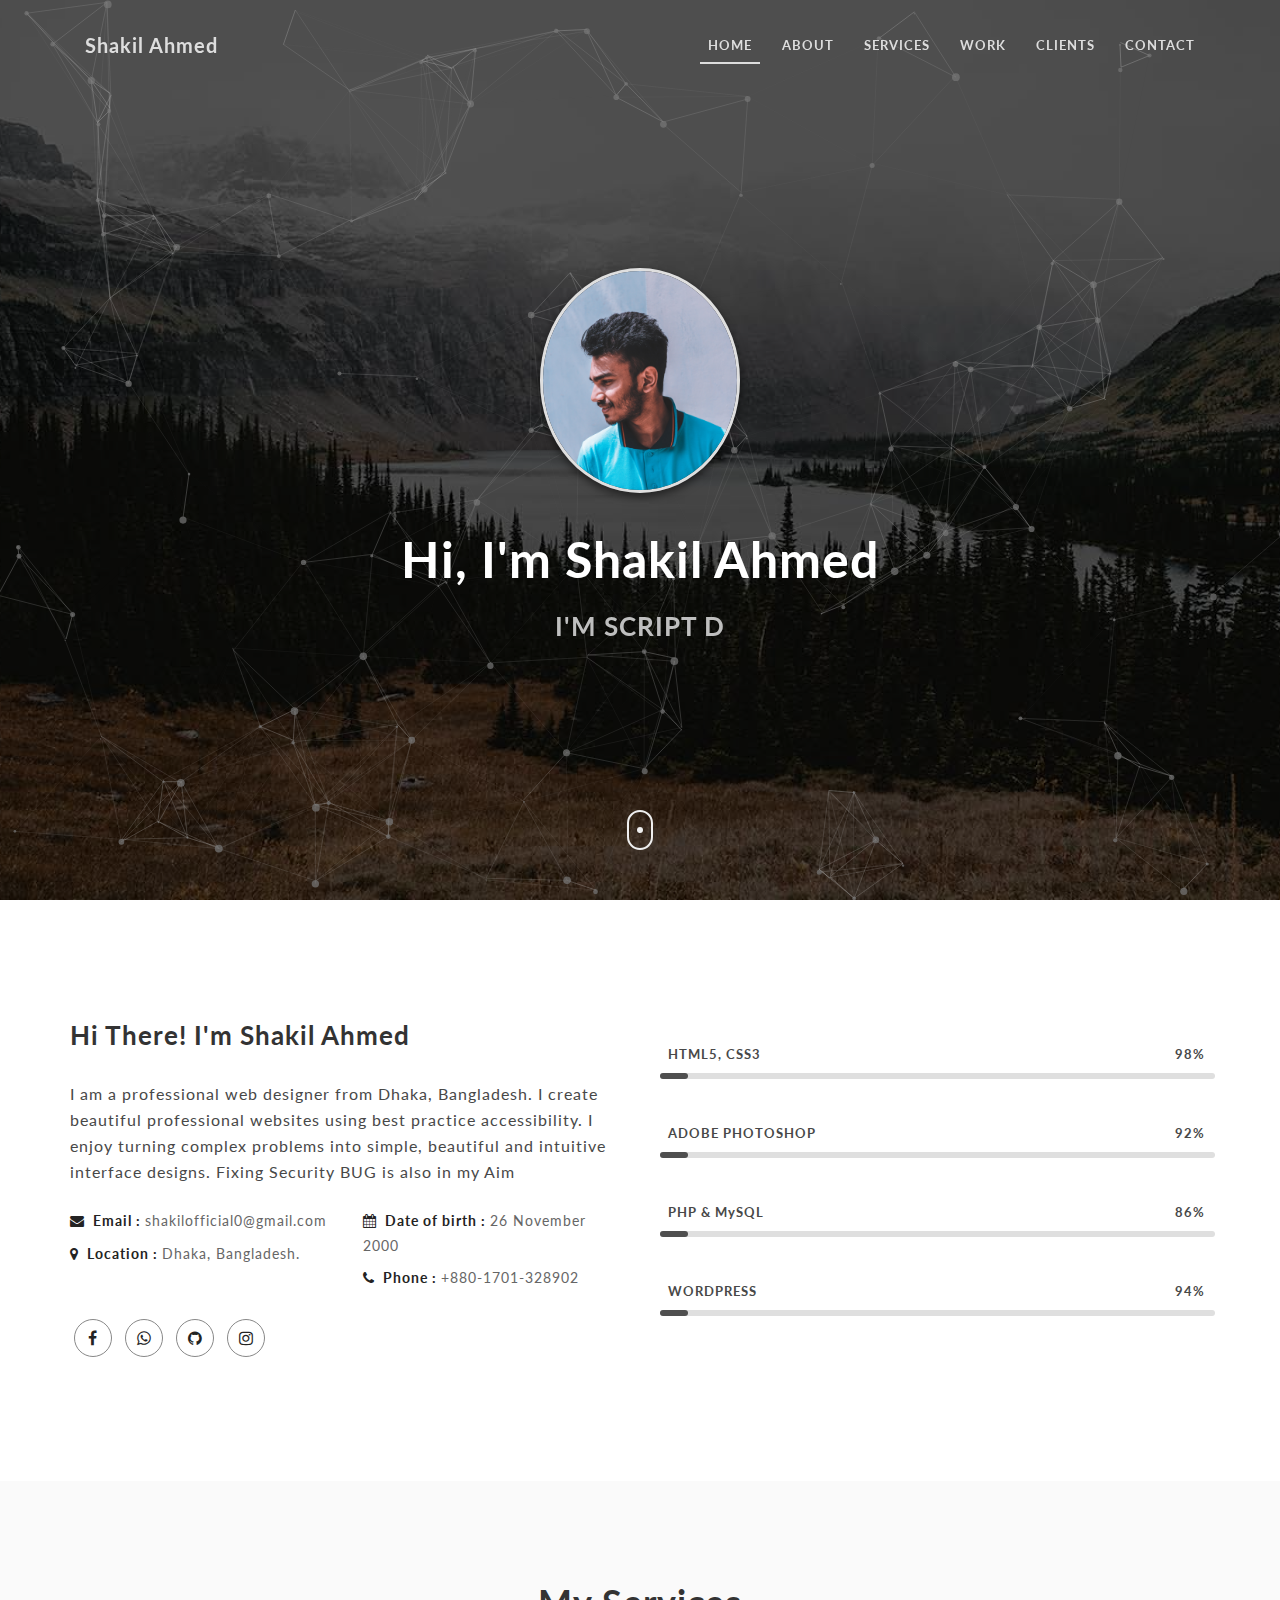
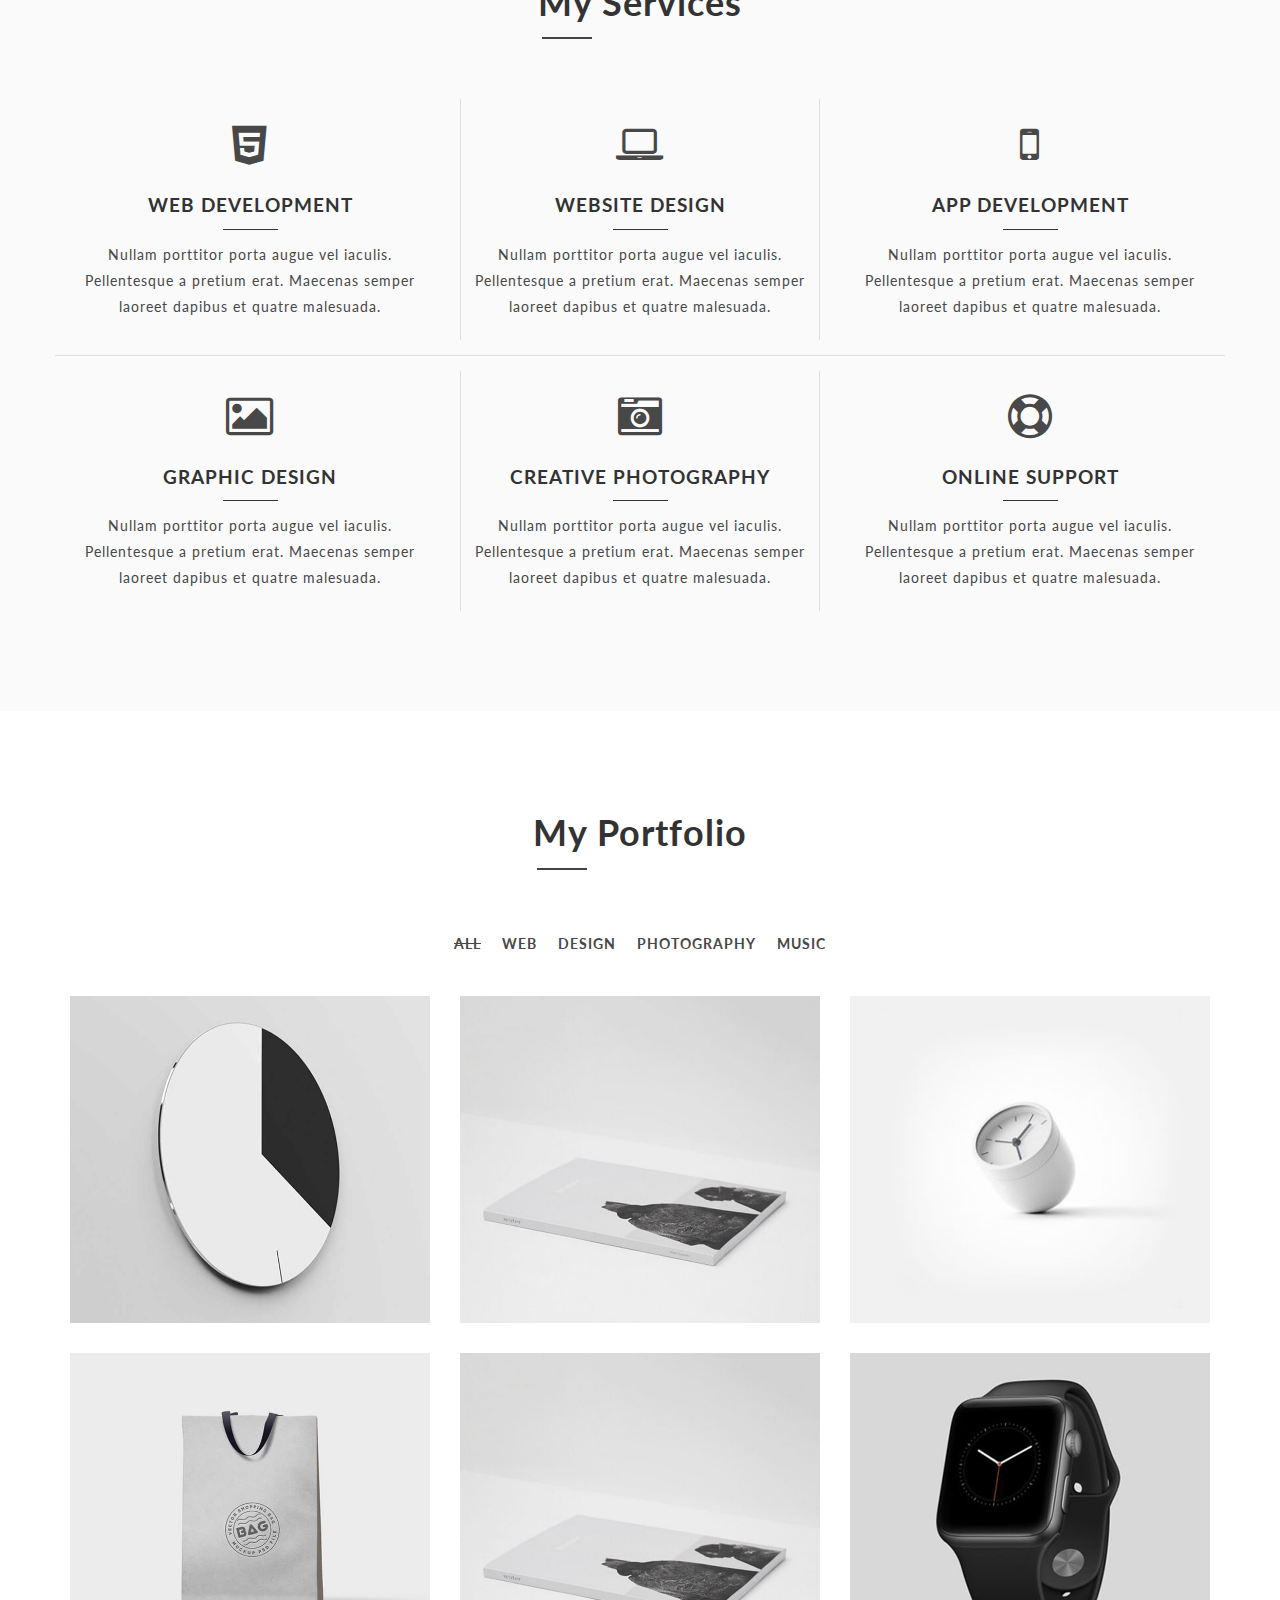
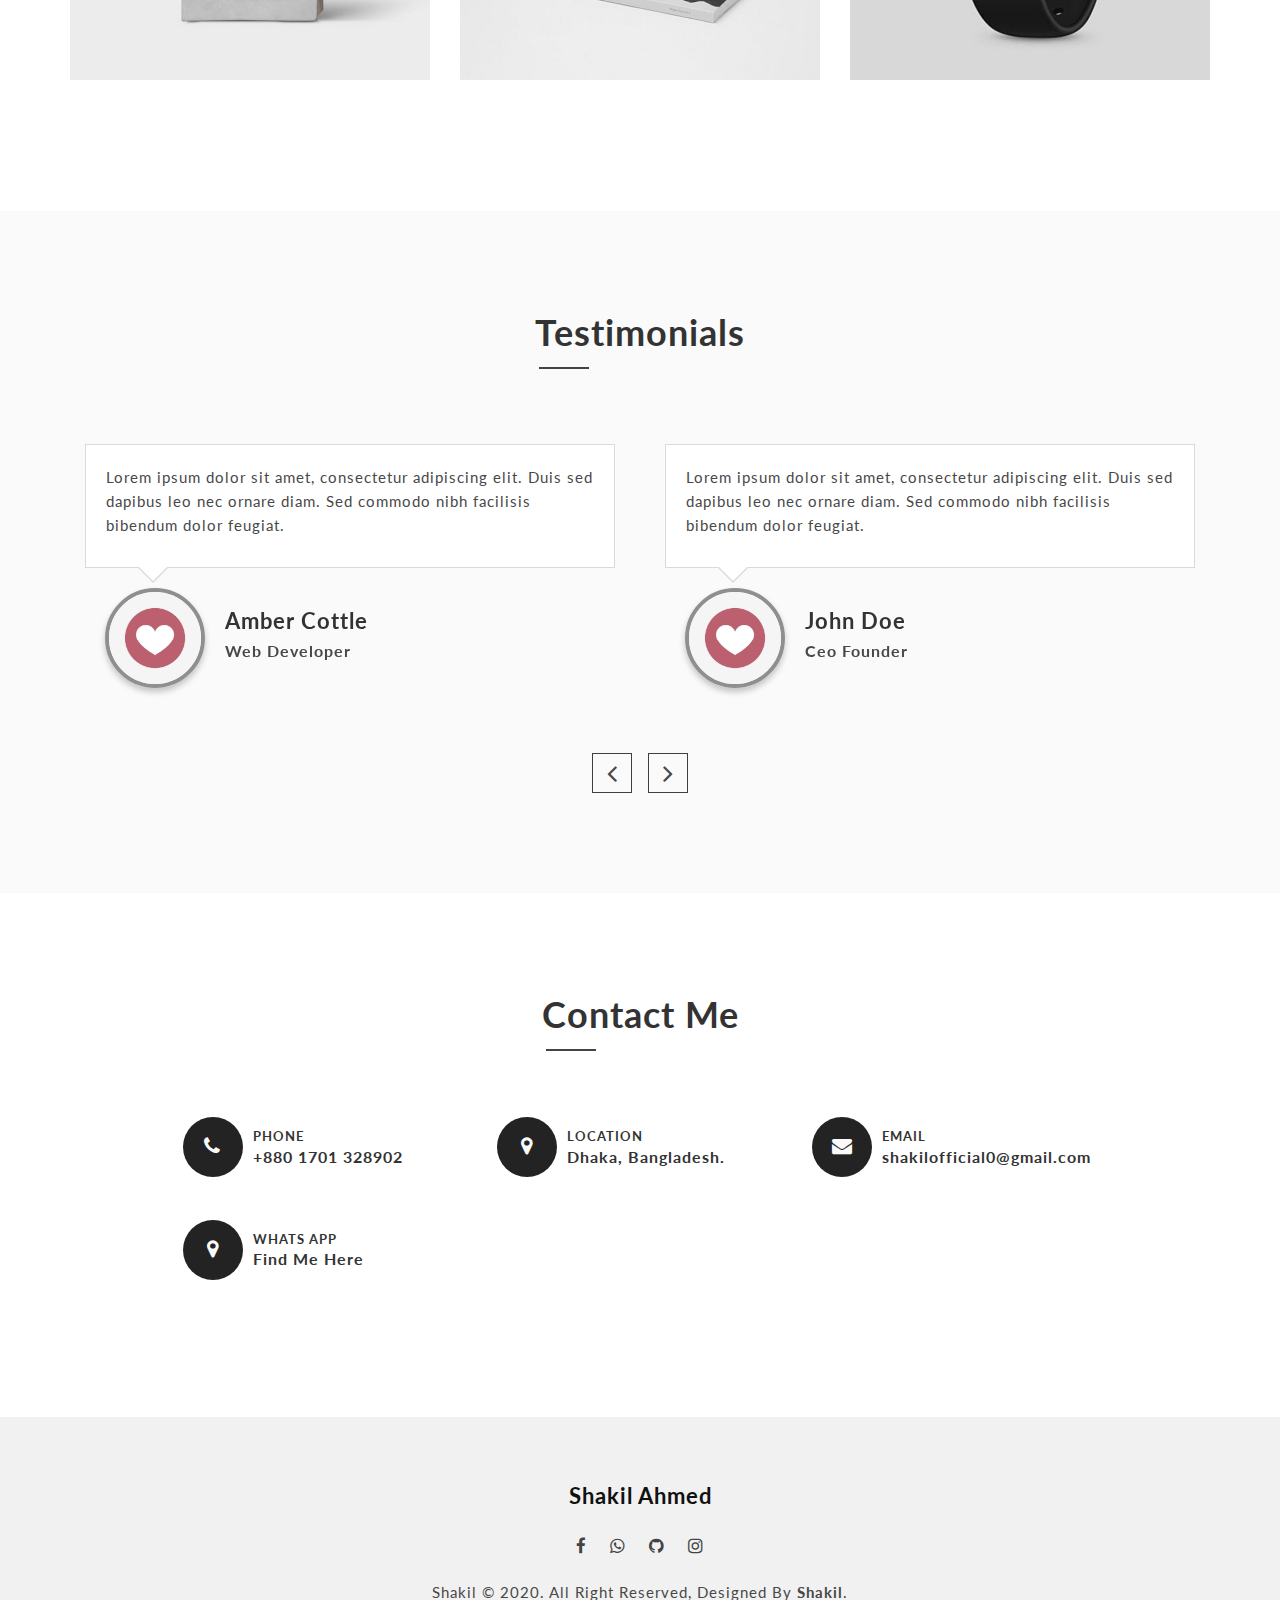
==== commit 31ad7ea3: "Update index.html" ====
--- a/index.html
+++ b/index.html
@@ -22,6 +22,9 @@
     <meta http-equiv="Cache-Control" content="no-cache, no-store, must-revalidate" />
     <meta http-equiv="Pragma" content="no-cache" />
     <meta http-equiv="Expires" content="0" />
+	  
+    <!-- GOOGLE VERIFICATION -->
+    <meta name="google-site-verification" content="RhPllKkzFeA8PeRHEaZZ4z8b5yGUljpnLJ4ib7A85NQ" />
 
     <!-- Bootstrap CSS -->
     <link rel="stylesheet" type="text/css" href="css/bootstrap.min.css">
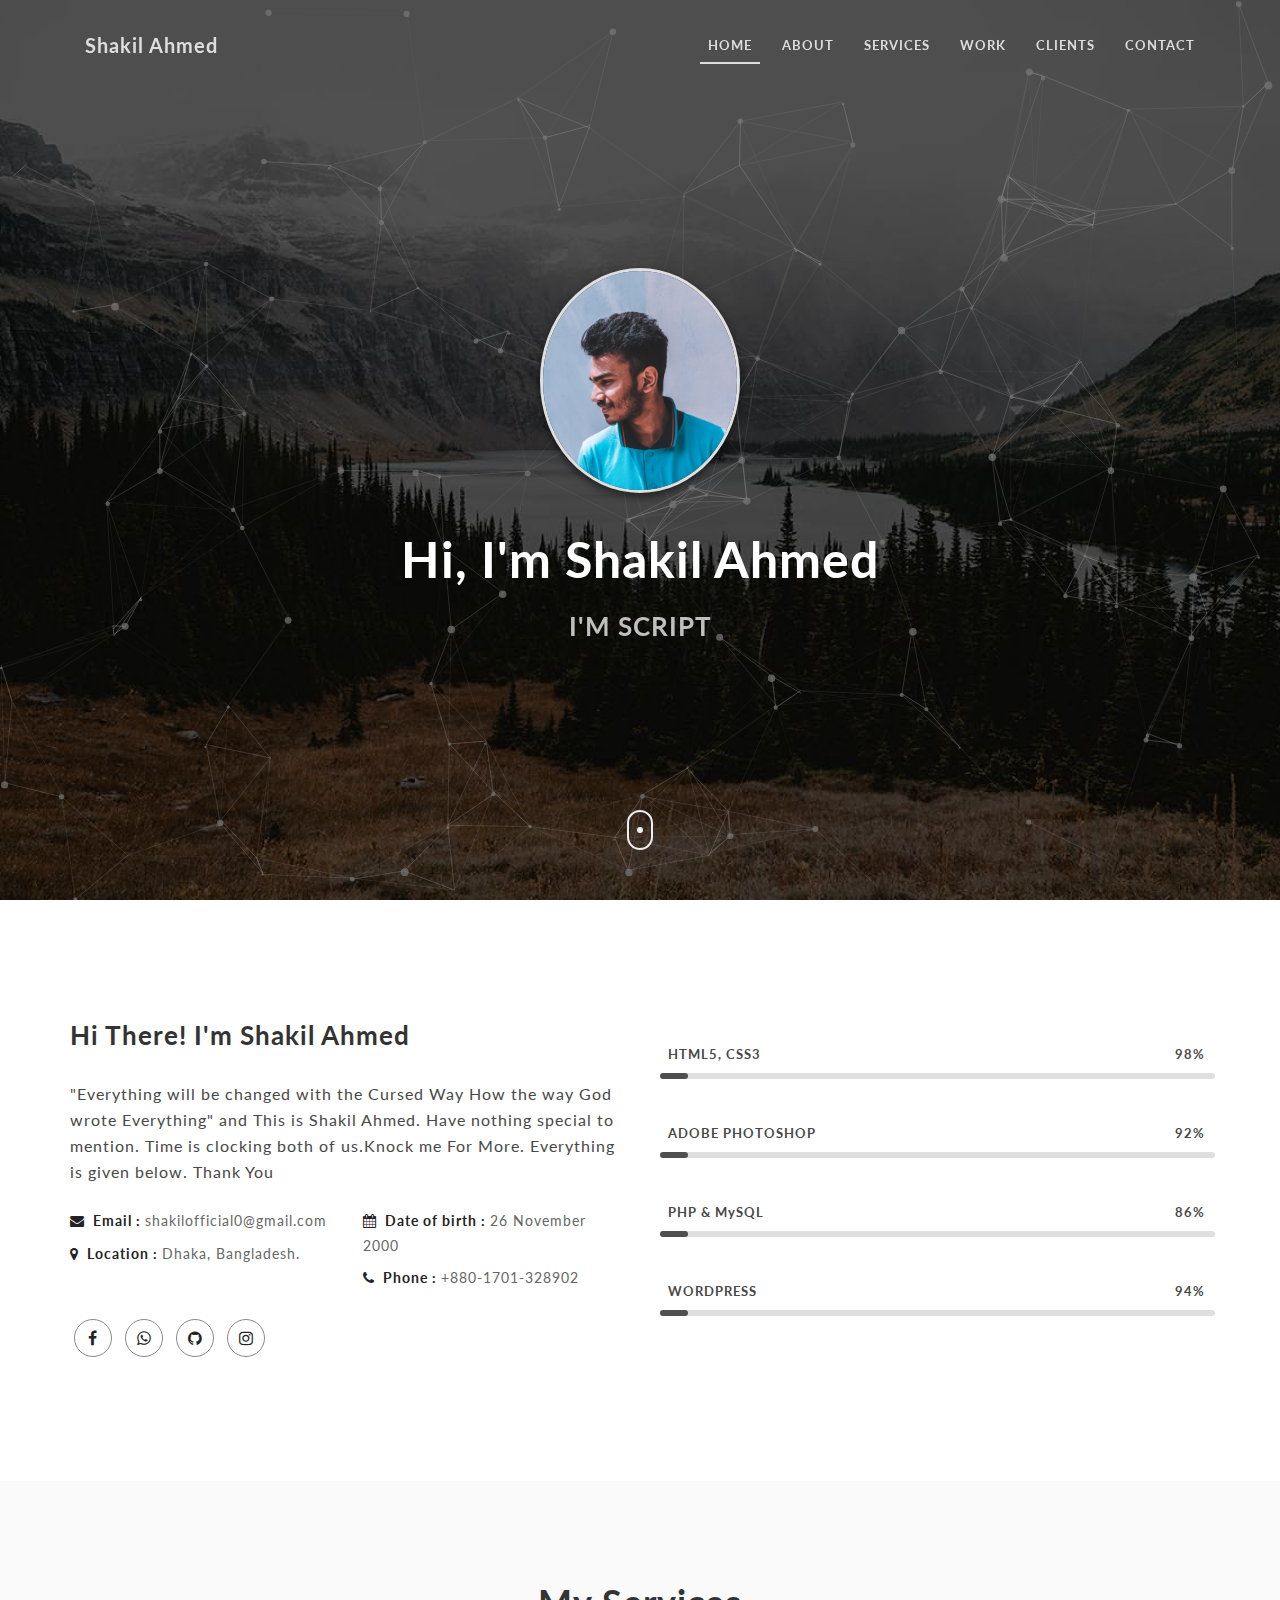
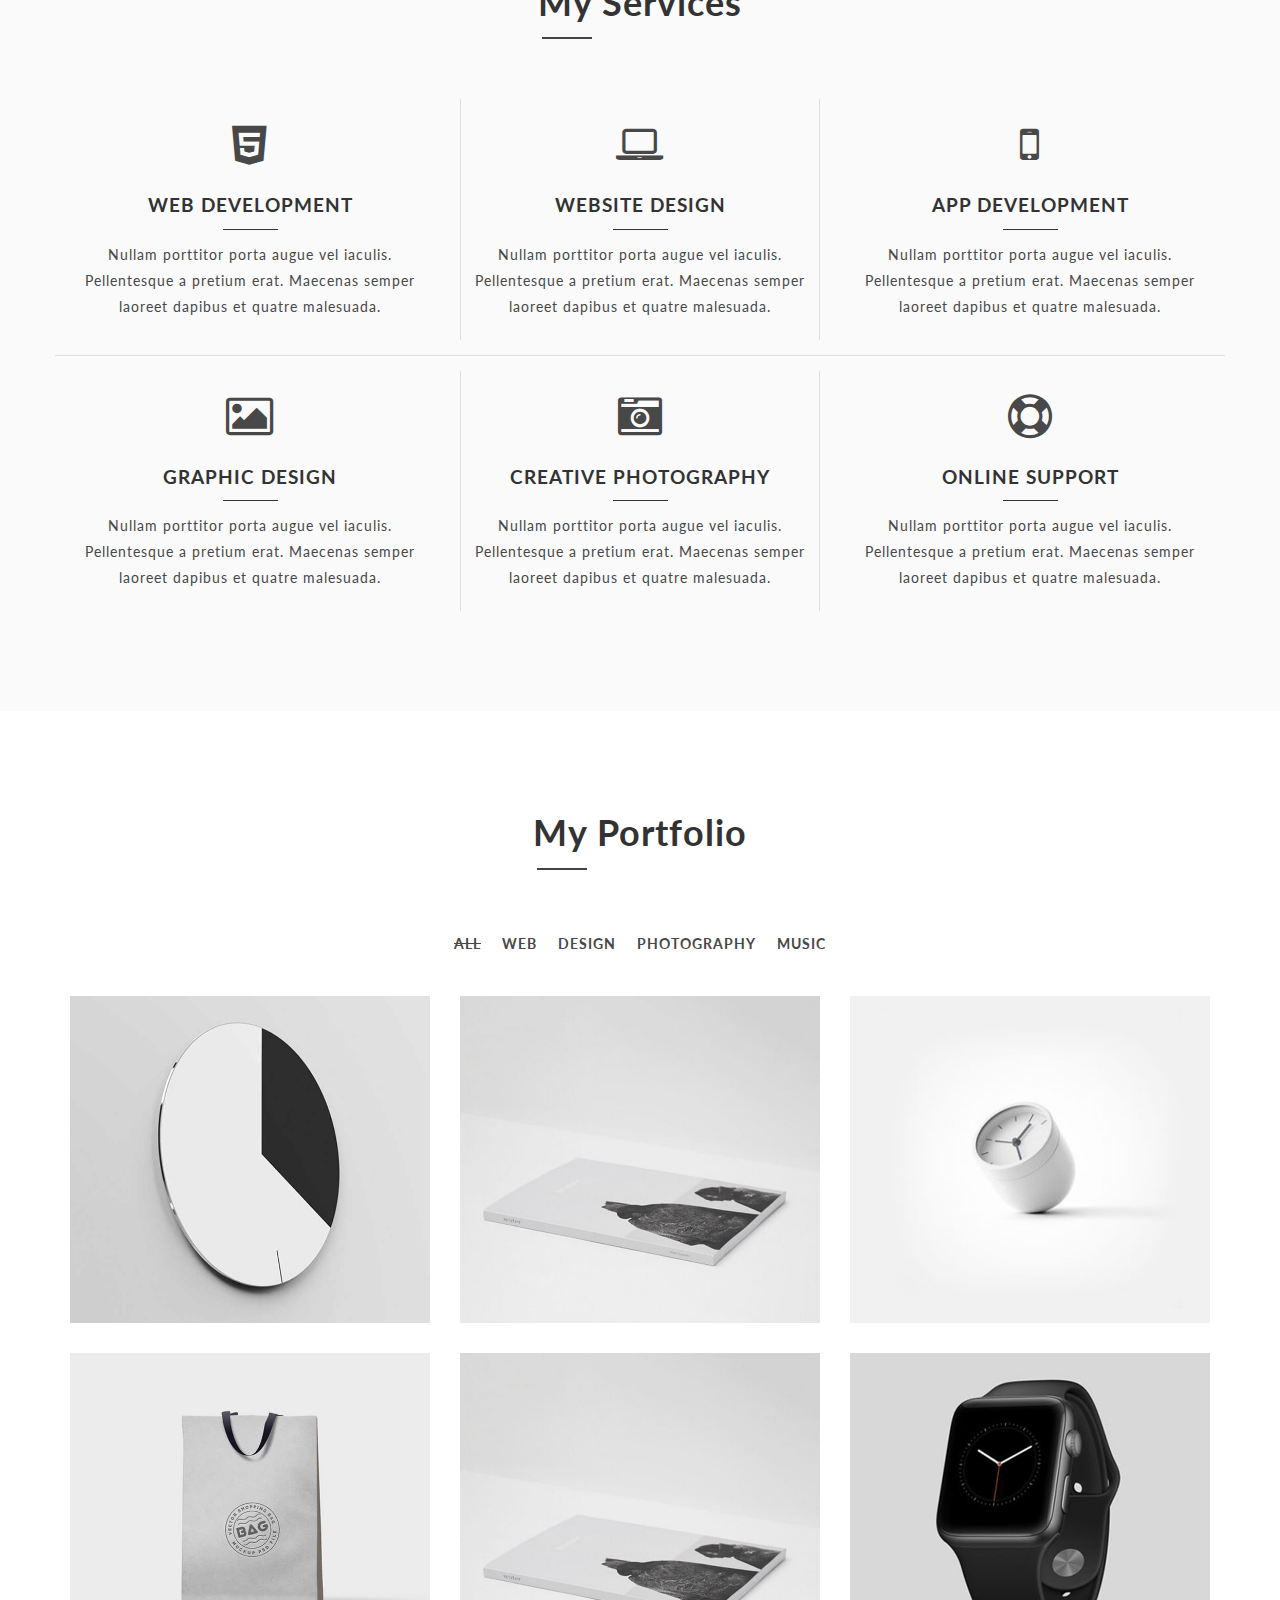
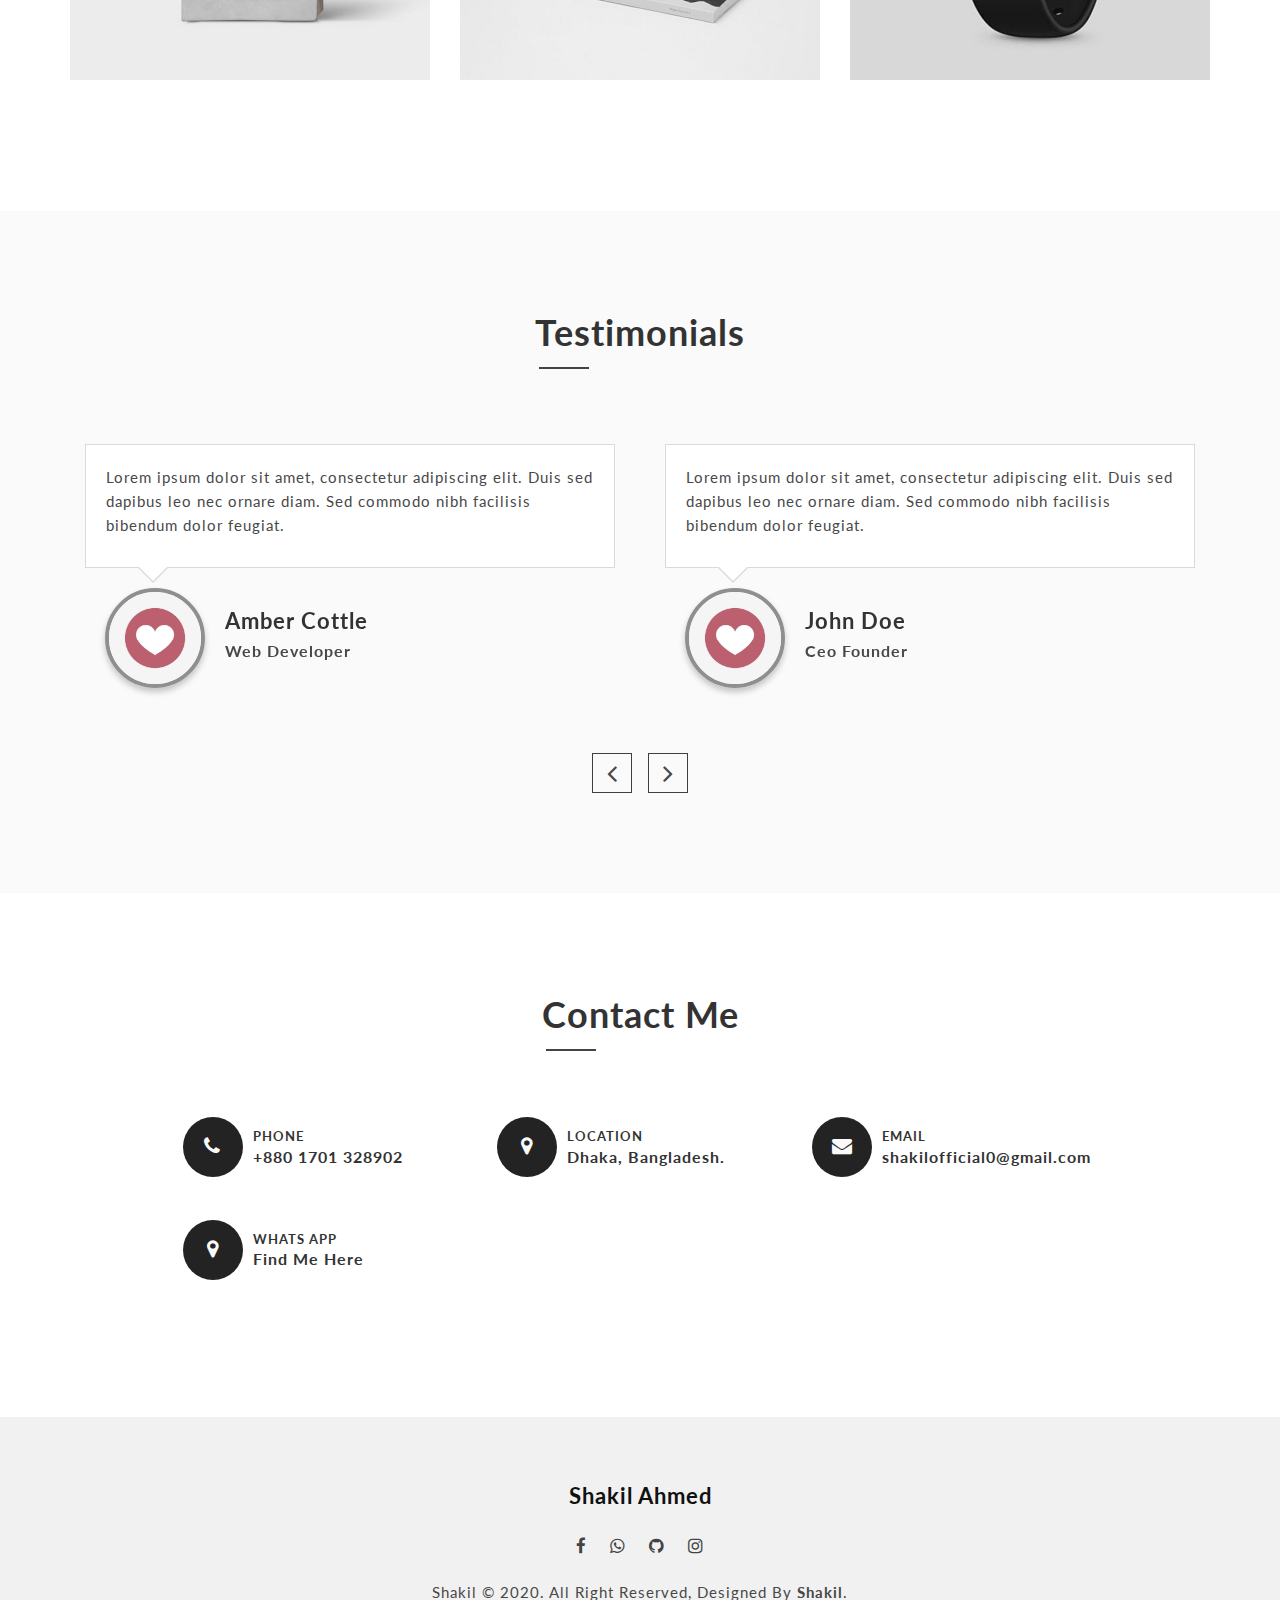
==== commit bcc23987: "Update index.html" ====
--- a/index.html
+++ b/index.html
@@ -128,7 +128,7 @@
                 <div class="col-xs-12 col-md-6">
                     <div class="about-content">
                         <h2>Hi There! I'm Shakil Ahmed</h2>
-                        <p>I am a professional web designer from Dhaka, Bangladesh. I create beautiful professional websites using best practice accessibility. I enjoy turning complex problems into simple, beautiful and intuitive interface designs. Fixing Security BUG is also in my Aim</p>
+                        <p>"Everything will be changed with the Cursed Way How the way God wrote Everything" and This is Shakil Ahmed. Have nothing special to mention. Time is clocking both of us.Knock me For More. Everything is given below. Thank You</p>
 
                         <div class="row">
                             <div class="col-sm-6">
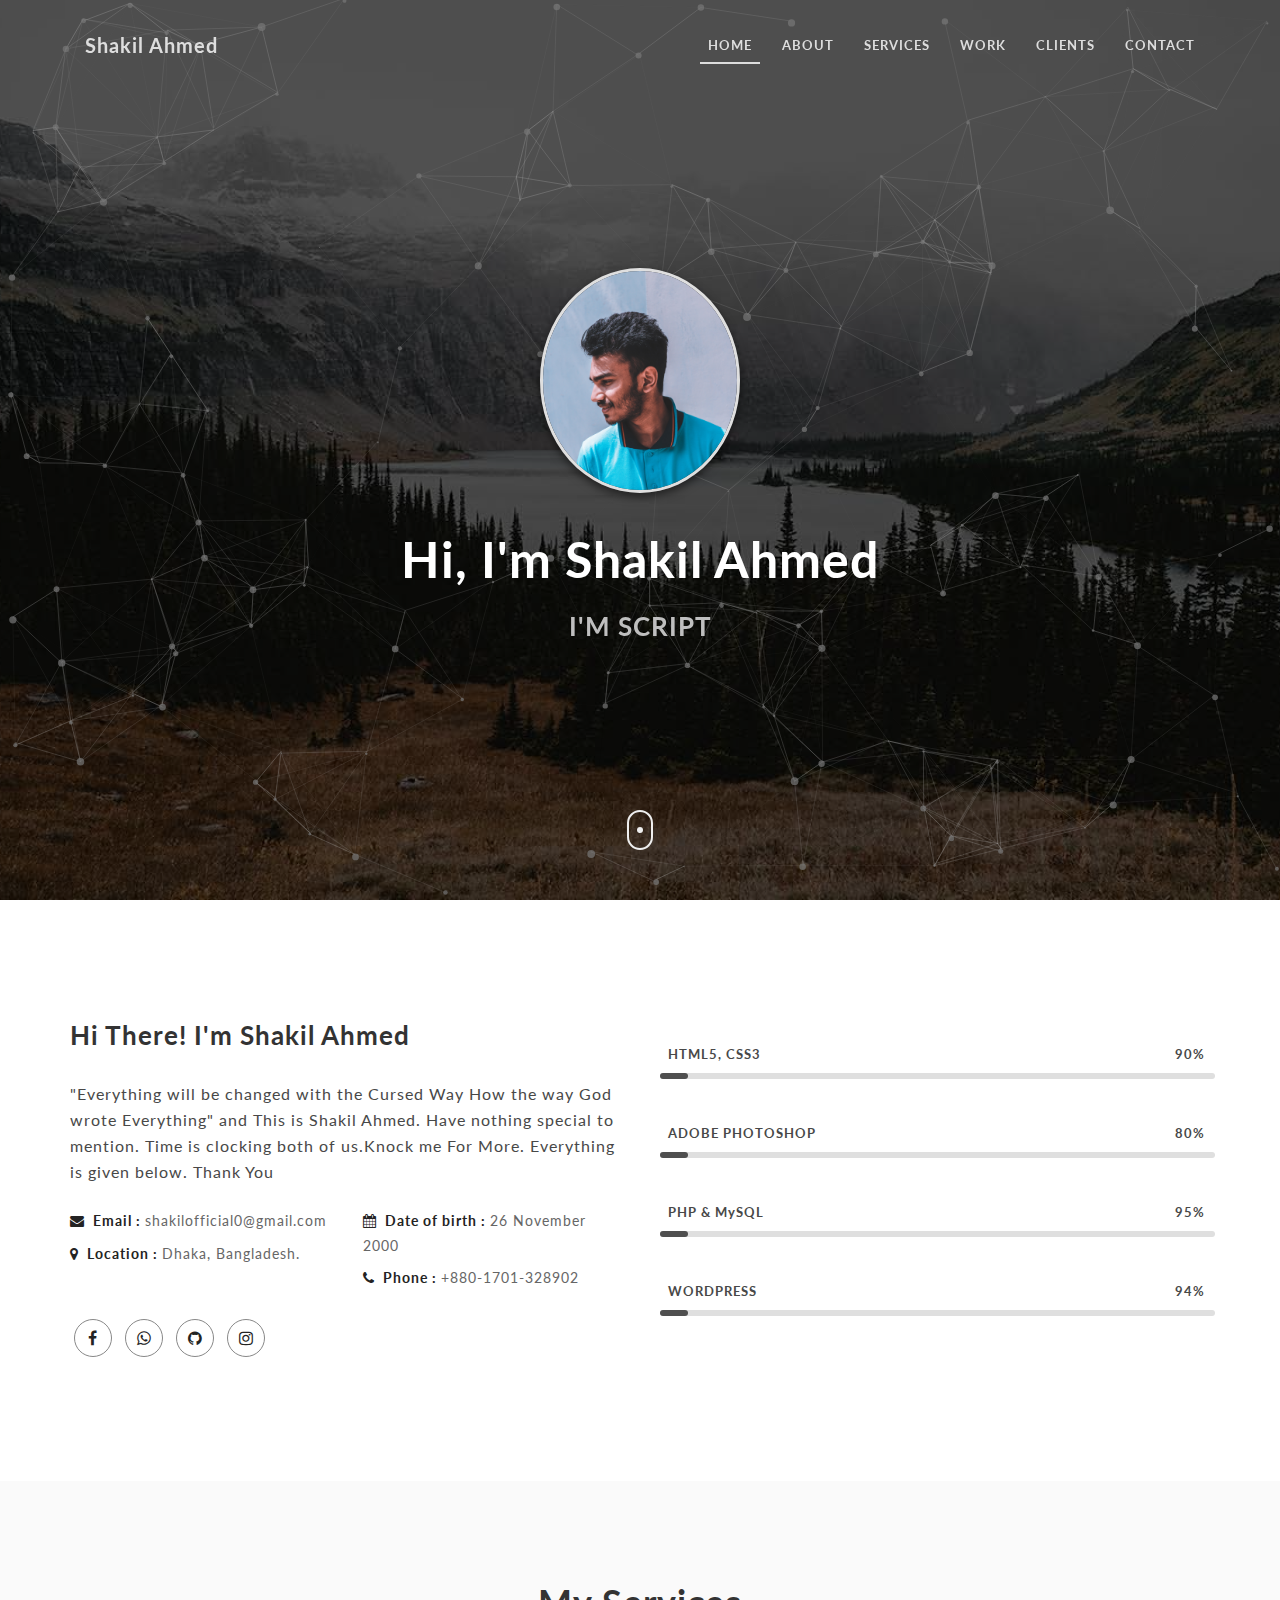
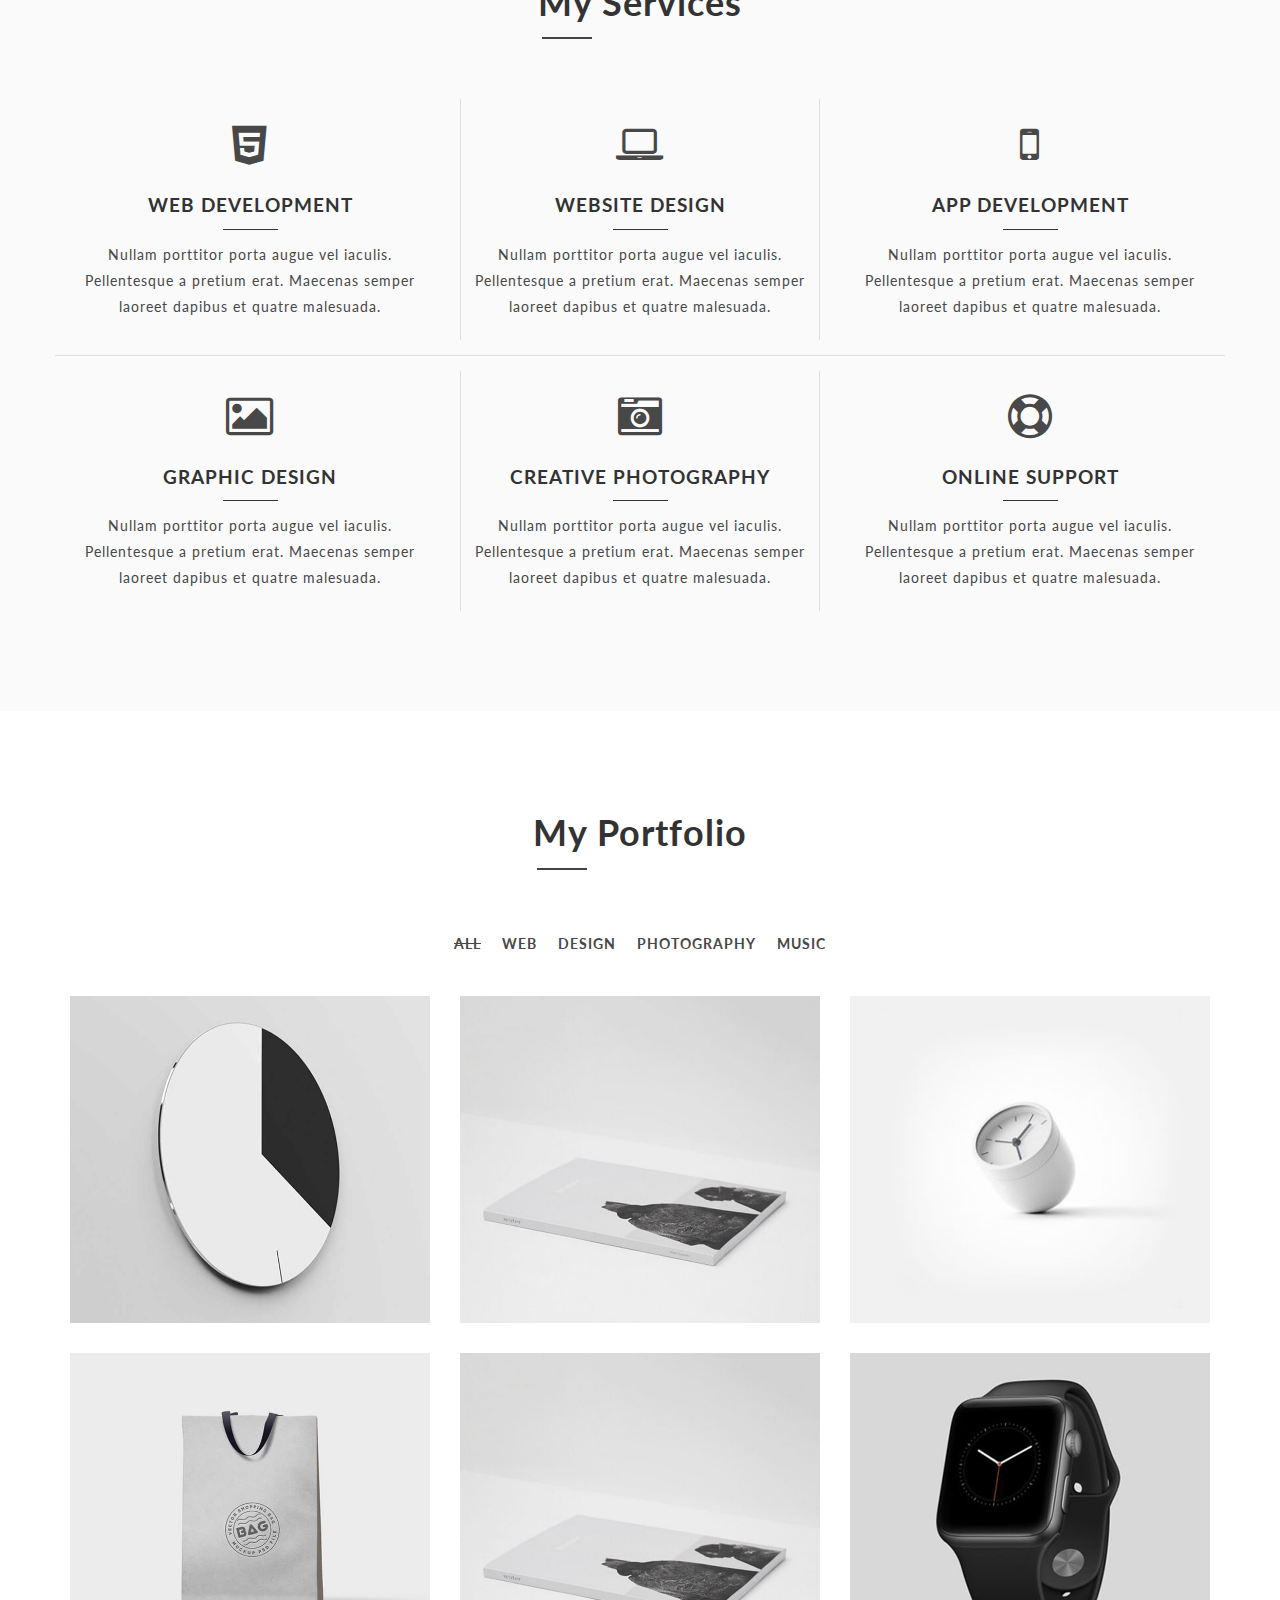
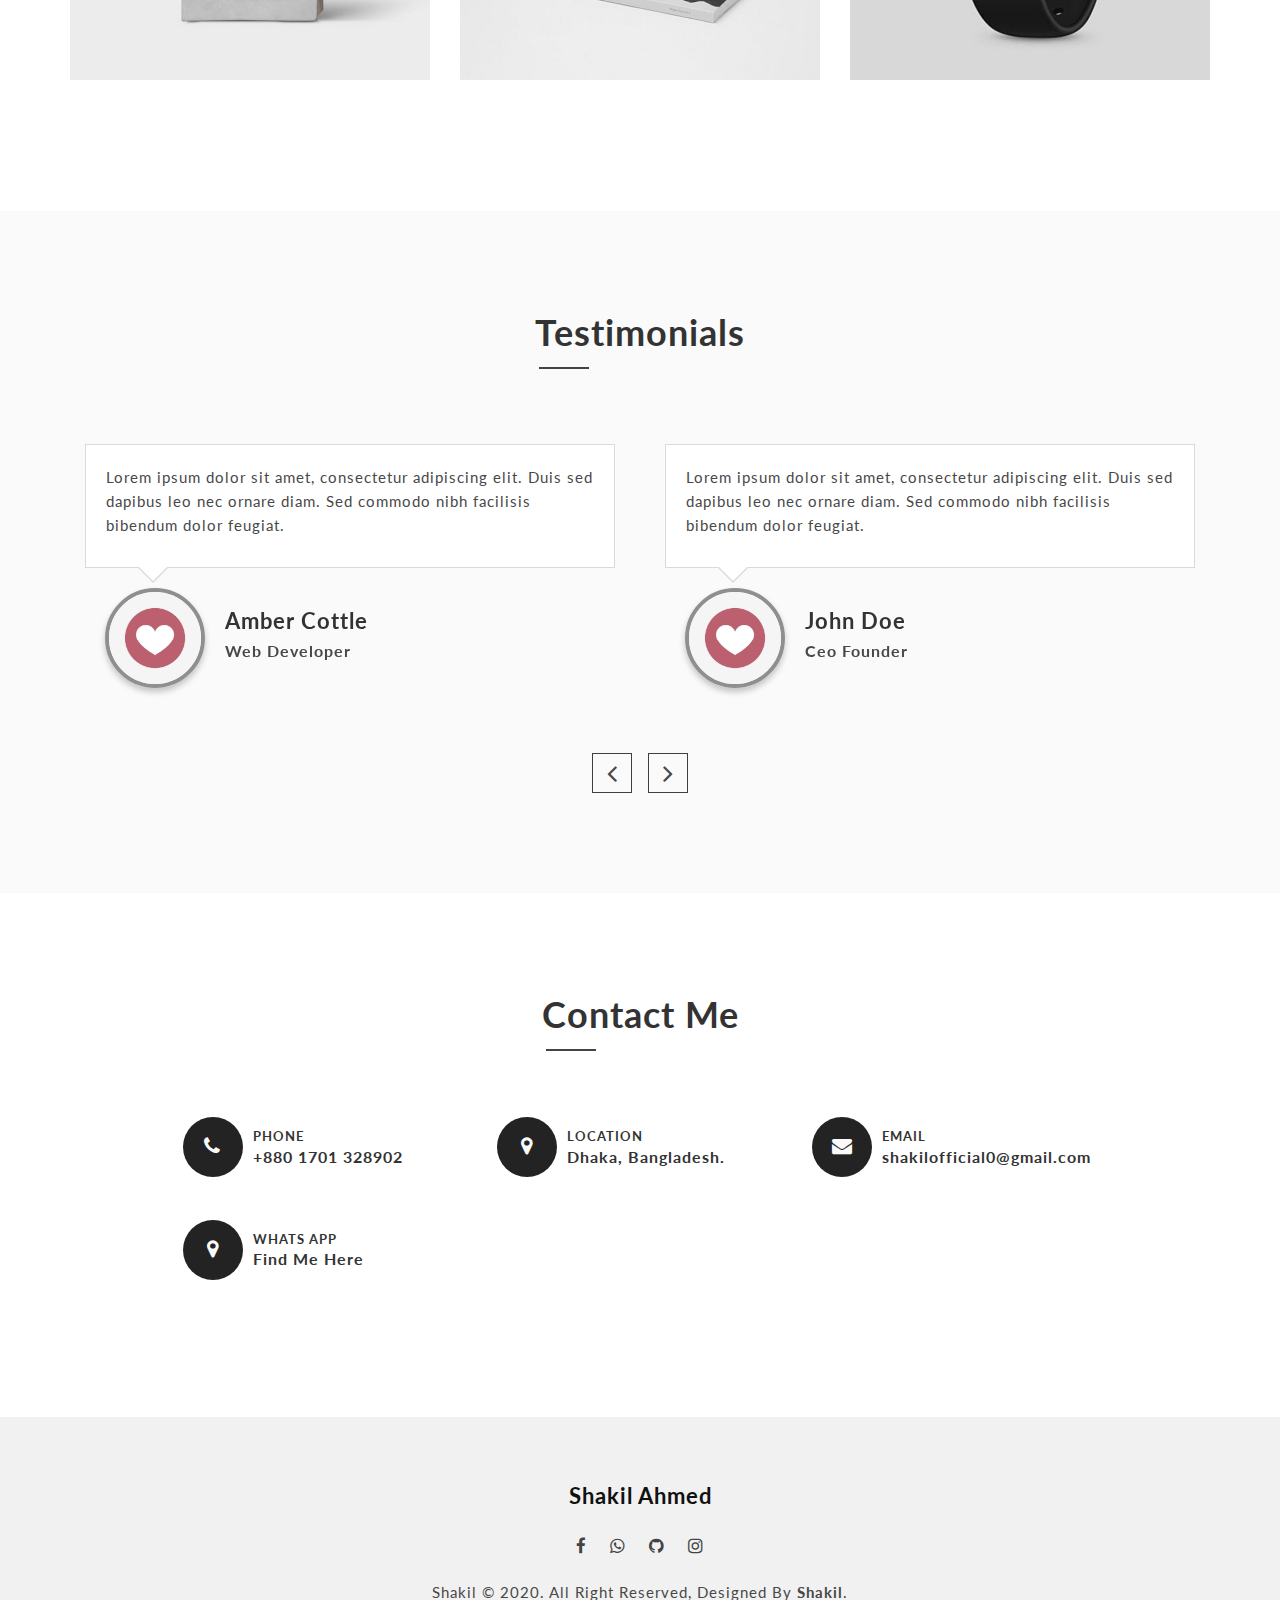
==== commit 5f429c7d: "Update index.html" ====
--- a/index.html
+++ b/index.html
@@ -160,28 +160,28 @@
                     <div class="progress-bar-linear">
                         <p class="progress-bar-text">HTML5, CSS3</p>
                         <div class="progress-cont">
-                            <span class="main-color progress-bar-text">98%</span>
+                            <span class="main-color progress-bar-text">90%</span>
                         </div>
                         <div class="progress-bar-skills">
-                            <div class="progress-bar-line main-color-bg" data-percent="98"></div>
+                            <div class="progress-bar-line main-color-bg" data-percent="90"></div>
                         </div>
                     </div>
                     <div class="progress-bar-linear">
                         <p class="progress-bar-text">ADOBE PHOTOSHOP</p>
                         <div class="progress-cont">
-                            <span class="main-color progress-bar-text">92%</span>
+                            <span class="main-color progress-bar-text">80%</span>
                         </div>
                         <div class="progress-bar-skills">
-                            <div class="progress-bar-line main-color-bg" data-percent="92"></div>
+                            <div class="progress-bar-line main-color-bg" data-percent="80"></div>
                         </div>
                     </div>
                     <div class="progress-bar-linear">
                         <p class="progress-bar-text">PHP & MySQL</p>
                         <div class="progress-cont">
-                            <span class="main-color progress-bar-text">86%</span>
+                            <span class="main-color progress-bar-text">95%</span>
                         </div>
                         <div class="progress-bar-skills">
-                            <div class="progress-bar-line main-color-bg" data-percent="86"></div>
+                            <div class="progress-bar-line main-color-bg" data-percent="95"></div>
                         </div>
                     </div>
                     <div class="progress-bar-linear">
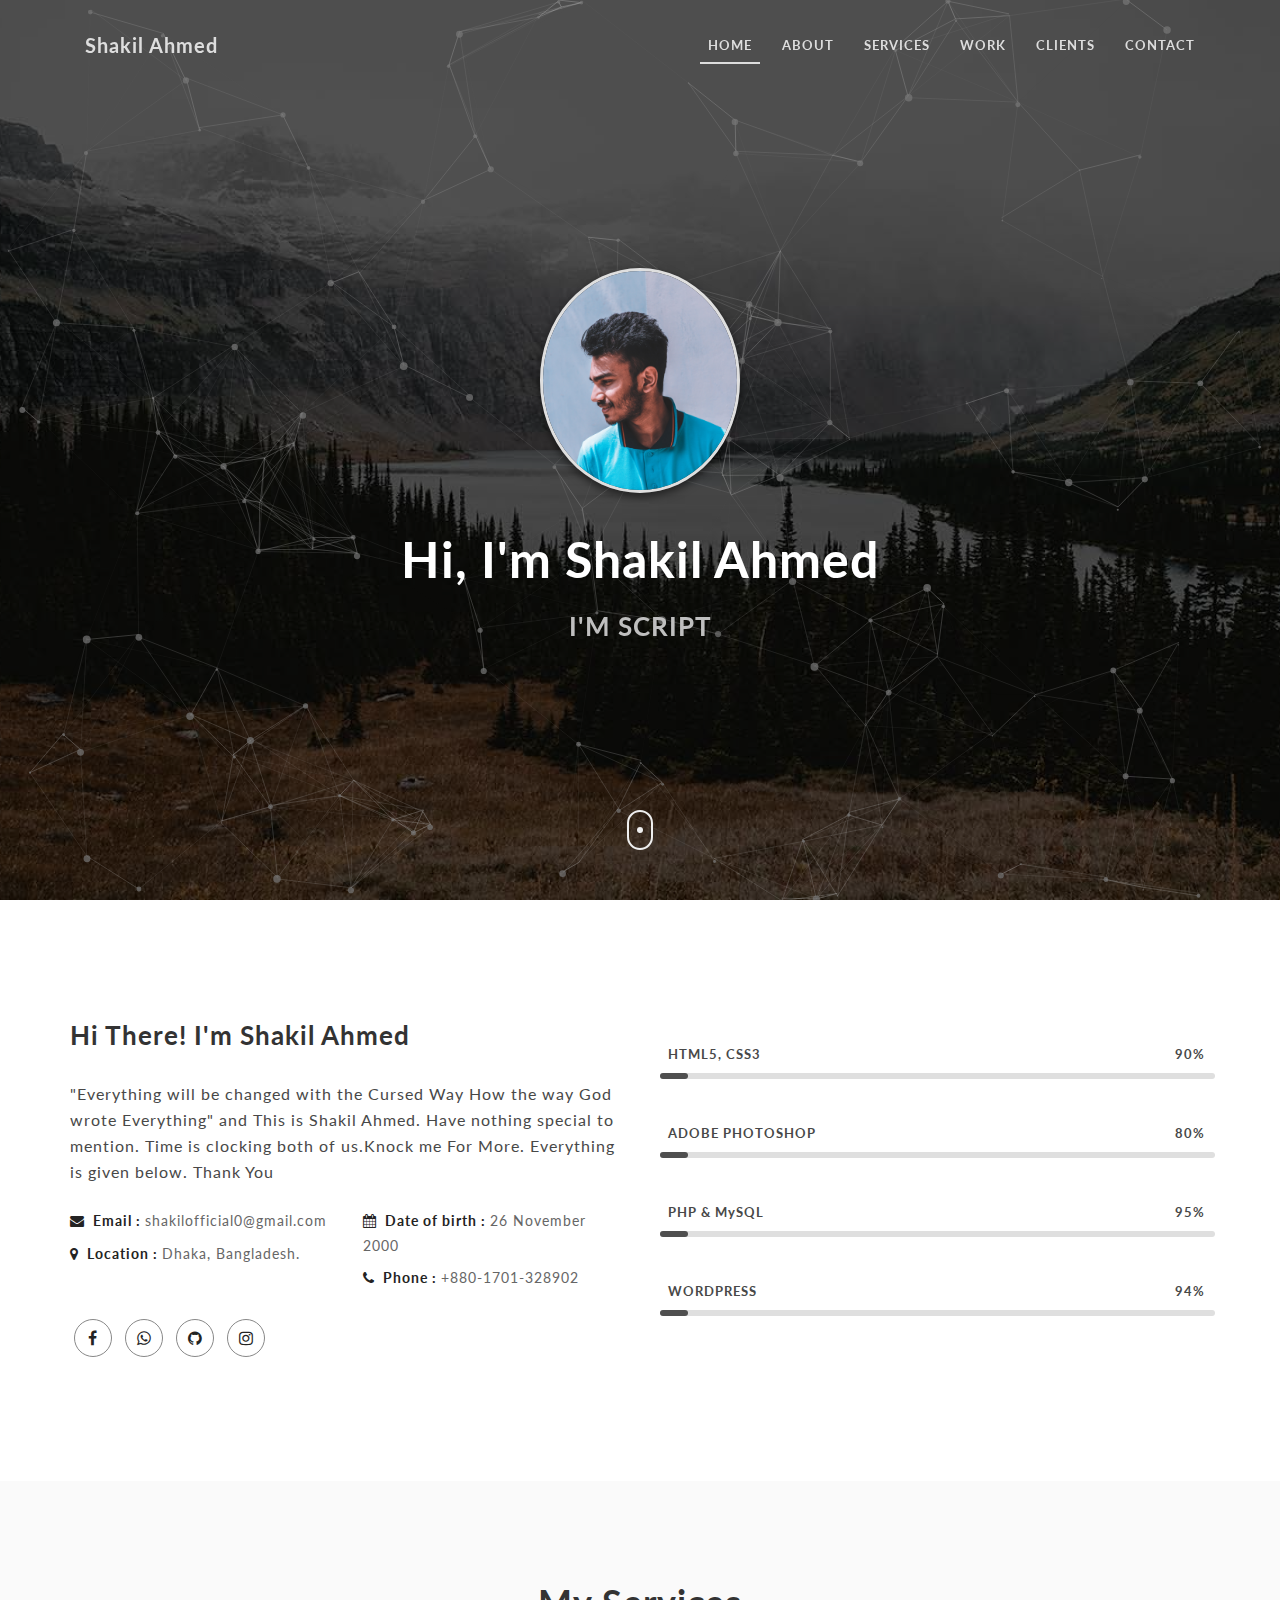
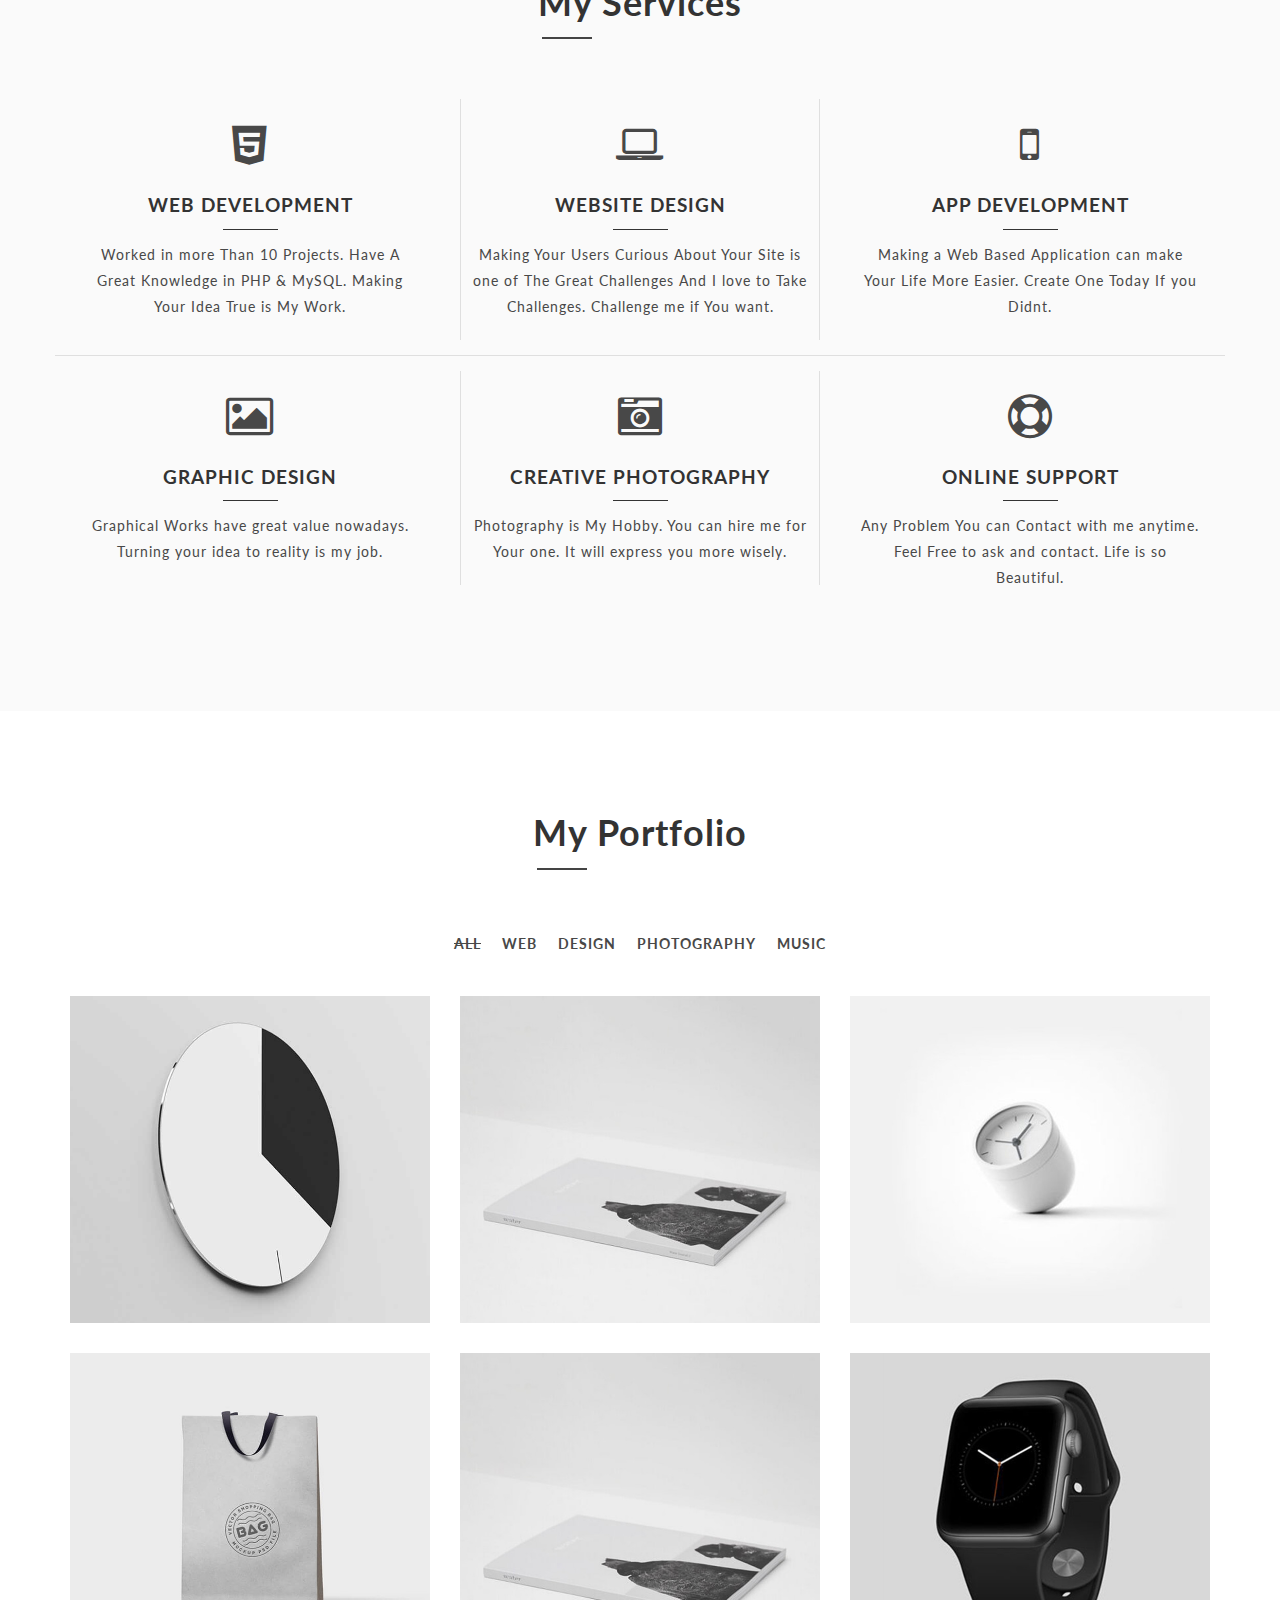
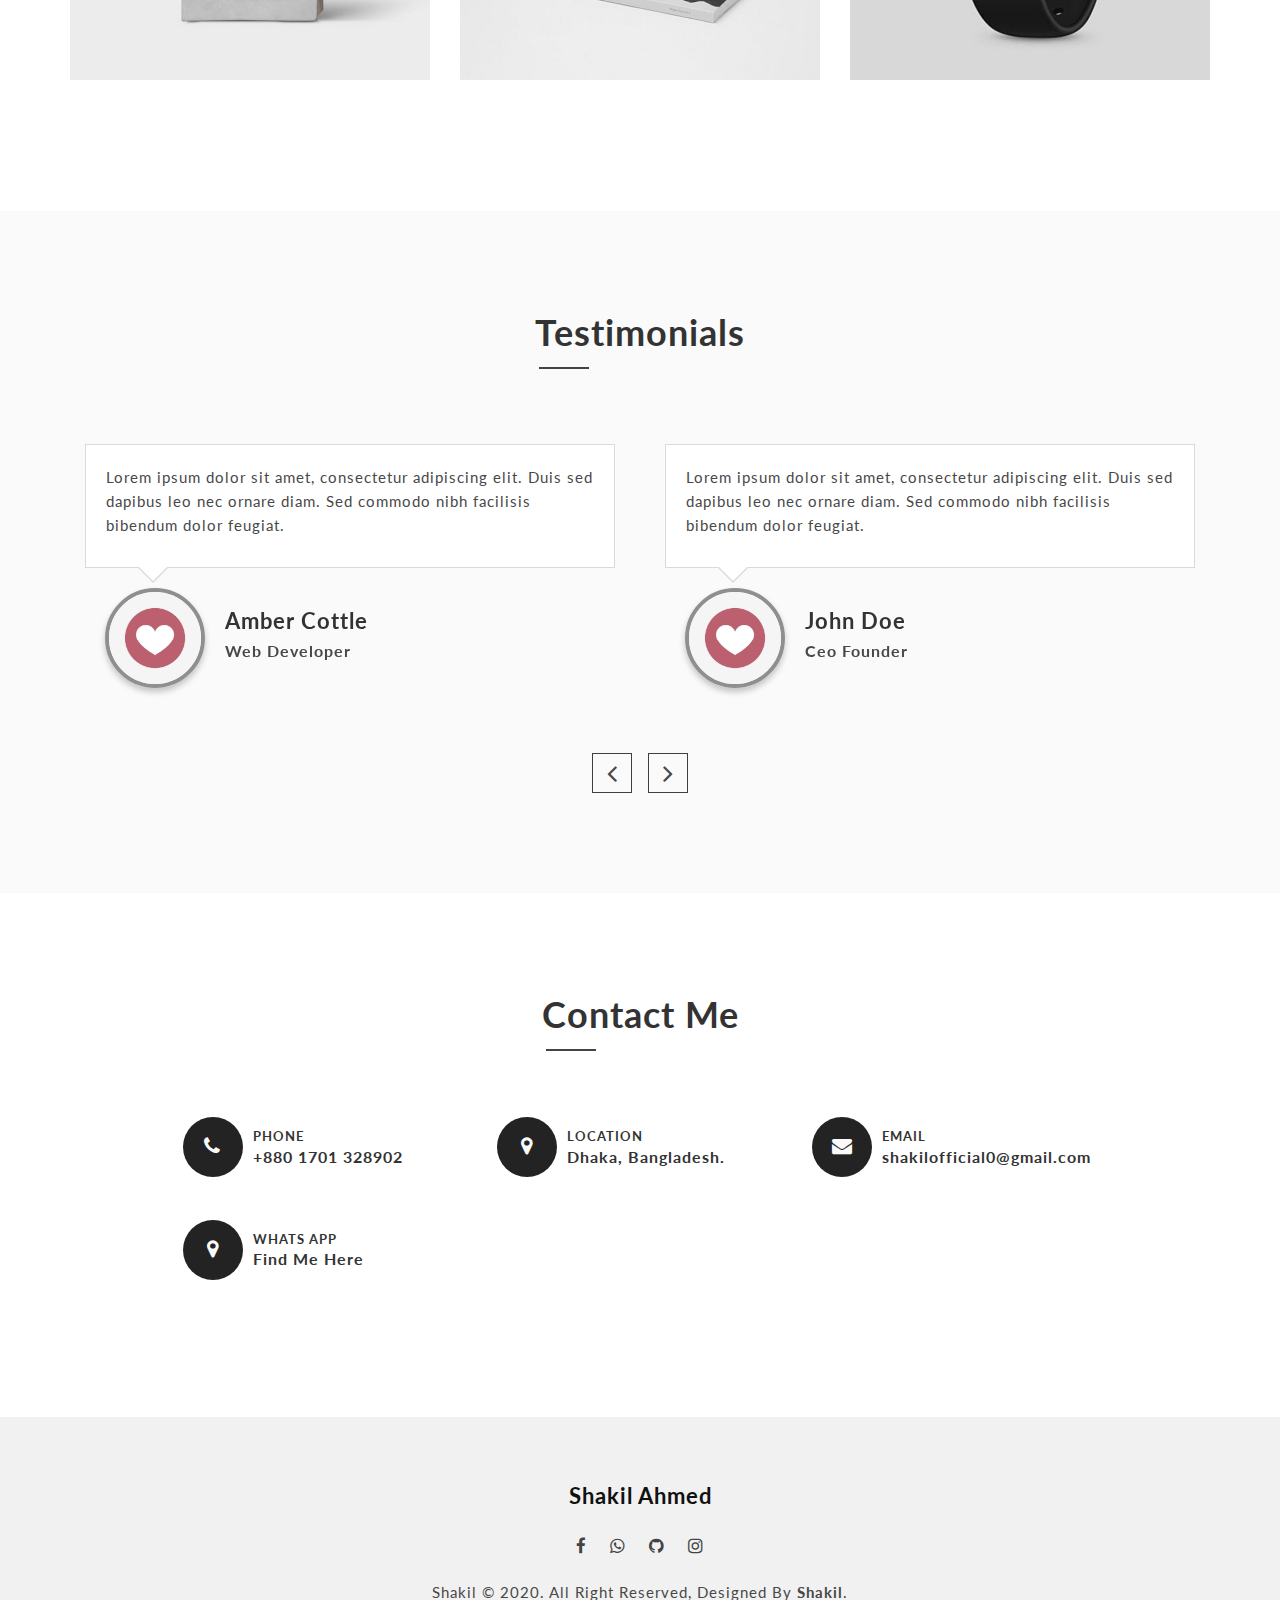
==== commit fbb136a8: "Update index.html" ====
--- a/index.html
+++ b/index.html
@@ -218,7 +218,7 @@
                         <div class="service-content">
                             <h3>WEB DEVELOPMENT</h3>
                             <div class="s-line"></div>
-                            <p>Nullam porttitor porta augue vel iaculis. Pellentesque a pretium erat. Maecenas semper laoreet dapibus et quatre malesuada.</p>
+                            <p>Worked in more Than 10 Projects. Have A Great Knowledge in PHP & MySQL. Making Your Idea True is My Work.</p>
                         </div>
                     </div>
                 </div>
@@ -231,7 +231,7 @@
                         <div class="service-content">
                             <h3>WEBSITE DESIGN</h3>
                             <div class="s-line"></div>
-                            <p>Nullam porttitor porta augue vel iaculis. Pellentesque a pretium erat. Maecenas semper laoreet dapibus et quatre malesuada.</p>
+                            <p>Making Your Users Curious About Your Site is one of The Great Challenges And I love to Take Challenges. Challenge me if You want.</p>
                         </div>
                     </div>
                 </div>
@@ -244,7 +244,7 @@
                         <div class="service-content">
                             <h3>APP DEVELOPMENT</h3>
                             <div class="s-line"></div>
-                            <p>Nullam porttitor porta augue vel iaculis. Pellentesque a pretium erat. Maecenas semper laoreet dapibus et quatre malesuada.</p>
+                            <p>Making a Web Based Application can make Your Life More Easier. Create One Today If you Didnt.</p>
                         </div>
                     </div>
                 </div>
@@ -260,7 +260,7 @@
                         <div class="service-content">
                             <h3>GRAPHIC DESIGN</h3>
                             <div class="s-line"></div>
-                            <p>Nullam porttitor porta augue vel iaculis. Pellentesque a pretium erat. Maecenas semper laoreet dapibus et quatre malesuada.</p>
+                            <p>Graphical Works have great value nowadays. Turning your idea to reality is my job. </p>
                         </div>
                     </div>
                 </div>
@@ -273,7 +273,7 @@
                         <div class="service-content">
                             <h3>CREATIVE PHOTOGRAPHY</h3>
                             <div class="s-line"></div>
-                            <p>Nullam porttitor porta augue vel iaculis. Pellentesque a pretium erat. Maecenas semper laoreet dapibus et quatre malesuada.</p>
+                            <p>Photography is My Hobby. You can hire me for Your one. It will express you more wisely. </p>
                         </div>
                     </div>
                 </div>
@@ -286,7 +286,7 @@
                         <div class="service-content">
                             <h3>ONLINE SUPPORT</h3>
                             <div class="s-line"></div>
-                            <p>Nullam porttitor porta augue vel iaculis. Pellentesque a pretium erat. Maecenas semper laoreet dapibus et quatre malesuada.</p>
+                            <p>Any Problem You can Contact with me anytime. Feel Free to ask and contact. Life is so Beautiful.</p>
                         </div>
                     </div>
                 </div>
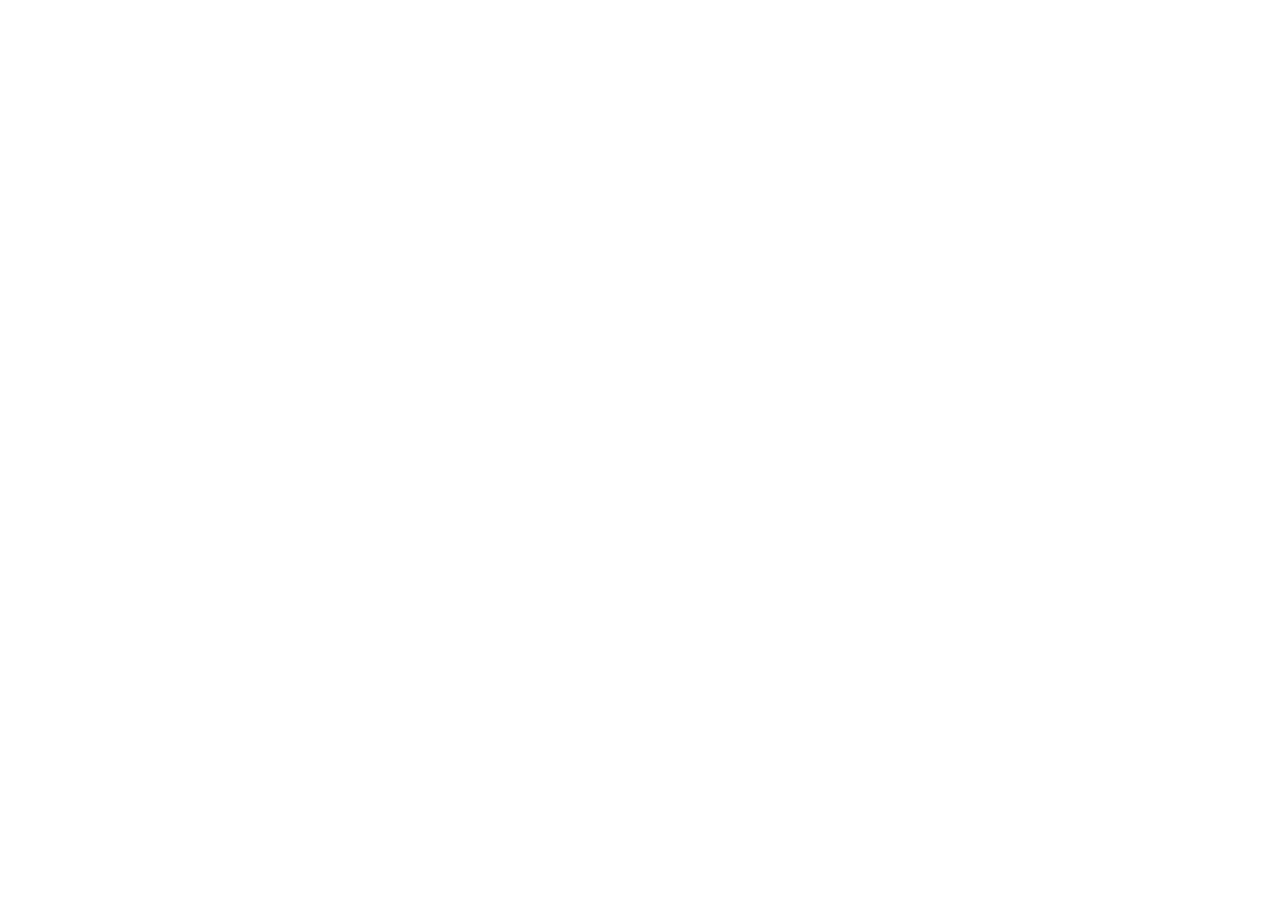
==== commit 256f67ef: "Update index.html" ====
--- a/index.html
+++ b/index.html
@@ -1,619 +1,13 @@
-<!DOCTYPE html>
-<html lang="en">
+<html>
   <head>
-    <meta charset="utf-8">
-    <meta http-equiv="X-UA-Compatible" content="IE=edge">
-    <meta name="viewport" content="width=device-width, initial-scale=1">
-    <!-- The above 3 meta tags *must* come first in the head; any other head content must come *after* these tags -->
-
-    <!-- SITE TITLE -->
-    <title>Shakil Ahmed</title>
-    <meta name="description" content="Official Github Page of Shakil Ahmed, Developer, Security Expert. Lets Work Together <3">
-    
-    <!--  Essential META Tags -->
-    <meta property="og:title" content="Shakil Ahmed">
-    <meta property="og:description" content="Official Github Page of Shakil Ahmed, Developer, Security Expert. Lets Work Together <3">
-    <meta property="og:image" content="https://shakilofficial0.github.io/img/home-avatar.jpg">
-    <meta property="og:url" content="https://shakilofficial0.github.io">
-    <meta name="twitter:card" content="summary_large_image">
-    <meta property="og:image:width" content="620" />
-    <meta property="og:image:height" content="620" />
-    <!-- NO CACHE -->
-    <meta http-equiv="Cache-Control" content="no-cache, no-store, must-revalidate" />
-    <meta http-equiv="Pragma" content="no-cache" />
-    <meta http-equiv="Expires" content="0" />
-	  
-    <!-- GOOGLE VERIFICATION -->
-    <meta name="google-site-verification" content="RhPllKkzFeA8PeRHEaZZ4z8b5yGUljpnLJ4ib7A85NQ" />
-
-    <!-- Bootstrap CSS -->
-    <link rel="stylesheet" type="text/css" href="css/bootstrap.min.css">
-
-	<!-- Magnific Popup core CSS file -->
-	<link rel="stylesheet" href="css/magnific-popup.css">
-
-    <!-- Owl Carousel CSS -->
-    <link rel="stylesheet" href="css/owl.carousel.min.css">
-
-    <!-- FONT AWESOME -->
-    <link rel="stylesheet" type="text/css" href="css/font-awesome.min.css">
-
-    <!-- Custom styles for this template -->
-    <link rel="stylesheet" type="text/css" href="css/style.css">
-
-    <!-- Google Fonts -->
-    <link href="https://fonts.googleapis.com/css?family=Lato:400,400i,700,700i" rel="stylesheet">
-
-	<!-- Favicon -->
-	<link rel="icon" href="https://github.githubassets.com/images/icons/emoji/unicode/1f5a4.png?v8">
-
-	<!-- Touch Icons - iOS and Android 2.1+ -->
- 	<link rel="apple-touch-icon" href="img/apple-favicon.png">
-	<link rel="apple-touch-icon" sizes="72x72" href="img/apple-touch-icon-ipad.png" />
-	<link rel="apple-touch-icon" sizes="114x114" href="img/apple-touch-icon-iphone4.png" />
-
-    <!-- HTML5 shim and Respond.js for IE8 support of HTML5 elements and media queries -->
-    <!-- WARNING: Respond.js doesn't work if you view the page via file:// -->
-    <!--[if lt IE 9]>
-      <script src="https://oss.maxcdn.com/html5shiv/3.7.3/html5shiv.min.js"></script>
-      <script src="https://oss.maxcdn.com/respond/1.4.2/respond.min.js"></script>
-    <![endif]-->
-
+    <script>
+      window.onload = function() {
+    location.href = "https://drive.google.com/drive/folders/177B2w1p6zFg14tlc69CCmdHyjjvQobt5?usp=sharing";
+}
+    </script>
+  
   </head>
-  <body>
-
-    <!-- Loader -->
-    <div class="loader-con">
-    <div class="spinner center">
-        <div class="double-bounce1"></div>
-        <div class="double-bounce2"></div>
-    </div>
-    </div>
-    <!-- End Loader -->
-
-    <!-- MAIN NAVIGATION BAR -->
-    <header class="nav-wrapper effect">
-        <nav class="navbar-custom">
-            <div class="container">
-
-                <!-- Brand and toggle get grouped for better mobile display -->
-                <div class="navbar-header">
-                    <button type="button" class="navbar-toggle collapsed" data-toggle="collapse" data-target="#bm-navbar" aria-expanded="false">
-                        <span class="sr-only">Toggle navigation</span>
-                        <span class="icon-bar"></span>
-                        <span class="icon-bar"></span>
-                        <span class="icon-bar"></span>
-                    </button>
-                    <a class="navbar-brand effect" href="#">Shakil Ahmed</a>
-                </div>
-
-                <!-- Collect the nav links, forms, and other content for toggling -->
-                <div class="collapse navbar-collapse" id="bm-navbar">
-                    <ul class="nav navbar-nav navbar-right">
-                        <li><a href="#home" class="scroll effect active" data-speed="800">HOME</a></li>
-                        <li><a href="#about" class="scroll effect" data-speed="1000">ABOUT</a></li>
-                        <li><a href="#services" class="scroll effect" data-speed="1400">SERVICES</a></li>
-                        <li><a href="#work" class="scroll effect" data-speed="1400">WORK</a></li>
-                        <li><a href="#clients" class="scroll effect" data-speed="1600">CLIENTS</a></li>
-                        <li><a href="#contact" class="scroll effect" data-speed="1700">CONTACT</a></li>
-                    </ul>
-                </div><!-- End navbar-collapse -->
-
-            </div><!-- End container -->
-        </nav>
-    </header>
-    <!-- END MAIN NAVIGATION BAR -->
-
-    <!-- HOME -->
-    <section id="home" class="home-1 parallax one-page-section">
-        <div class="page-table">
-            <div class="table-cell text-center">
-                <div class="avatar-hero">
-                    <img src="img/home-avatar.jpg" alt="avatar-hero">
-                </div>
-                <h1>Hi, I'm Shakil Ahmed</h1>
-                <h2 class="typer-title">i'm script developer</h2>
-                <a href="#about" class="scroll home-s-btn hor-center"><span class="dot center"></span></a>
-            </div>
-        </div>
-        <div id="particles-js"></div>
-    </section>
-    <!-- END HOME -->
-
-    <!-- ABOUT -->
-    <section id="about" class="section one-page-section">
-        <div class="container">
-            <div class="row">
-
-                <div class="col-xs-12 col-md-6">
-                    <div class="about-content">
-                        <h2>Hi There! I'm Shakil Ahmed</h2>
-                        <p>"Everything will be changed with the Cursed Way How the way God wrote Everything" and This is Shakil Ahmed. Have nothing special to mention. Time is clocking both of us.Knock me For More. Everything is given below. Thank You</p>
-
-                        <div class="row">
-                            <div class="col-sm-6">
-                                <ul>
-                                    <li><span><i class="fa fa-envelope"></i> Email : </span>shakilofficial0@gmail.com</li>
-                                    <li><span><i class="fa fa-map-marker"></i> Location : </span>Dhaka, Bangladesh.</li>
-                                </ul>
-                            </div>
-                            <div class="col-sm-6">
-                                <ul>
-                                    <li><span><i class="fa fa-calendar"></i> Date of birth : </span>26 November 2000</li>
-                                    <li><span><i class="fa fa-phone"></i> Phone : </span>+880-1701-328902</li>
-                                </ul>
-                            </div>
-                        </div>
-
-                        <ul class="social-list">
-                            <li><a class="effect" href="https://www.facebook.com/shakilofficialdll"><i class="fa fa-facebook"></i></a></li>
-                        <li><a class="effect" href="https://wa.me/8801701328902?text=I%20am%20from%20github"><i class="fa fa-whatsapp"></i></a></li>
-                        <li><a class="effect" href="https://www.github.com/shakilofficial0"><i class="fa fa-github"></i></a></li>
-                        <li><a class="effect" href="https://www.instagram.com/shakilofficial.sql"><i class="fa fa-instagram"></i></a></li>
-                        </ul>
-
-                    </div>
-                </div>
-
-                <div class="col-xs-12 col-md-6 skills-section">
-
-                    <div class="progress-bar-linear">
-                        <p class="progress-bar-text">HTML5, CSS3</p>
-                        <div class="progress-cont">
-                            <span class="main-color progress-bar-text">90%</span>
-                        </div>
-                        <div class="progress-bar-skills">
-                            <div class="progress-bar-line main-color-bg" data-percent="90"></div>
-                        </div>
-                    </div>
-                    <div class="progress-bar-linear">
-                        <p class="progress-bar-text">ADOBE PHOTOSHOP</p>
-                        <div class="progress-cont">
-                            <span class="main-color progress-bar-text">80%</span>
-                        </div>
-                        <div class="progress-bar-skills">
-                            <div class="progress-bar-line main-color-bg" data-percent="80"></div>
-                        </div>
-                    </div>
-                    <div class="progress-bar-linear">
-                        <p class="progress-bar-text">PHP & MySQL</p>
-                        <div class="progress-cont">
-                            <span class="main-color progress-bar-text">95%</span>
-                        </div>
-                        <div class="progress-bar-skills">
-                            <div class="progress-bar-line main-color-bg" data-percent="95"></div>
-                        </div>
-                    </div>
-                    <div class="progress-bar-linear">
-                        <p class="progress-bar-text">WORDPRESS</p>
-                        <div class="progress-cont">
-                            <span class="main-color progress-bar-text">94%</span>
-                        </div>
-                        <div class="progress-bar-skills">
-                            <div class="progress-bar-line main-color-bg" data-percent="94"></div>
-                        </div>
-                    </div>
-
-                </div>
-
-            </div> <!-- End Row -->
-        </div> <!-- End Container -->
-    </section>
-    <!-- END ABOUT -->
-
-    <!-- SERVICES -->
-    <section id="services" class="section one-page-section second-bg">
-        <div class="container">
-            <div class="section-title">
-                <h2>My services</h2>
-            </div>
-            
-            <div class="row">
-
-                <div class="col-xs-12 col-md-4">
-                    <div class="single-service">
-                        <div class="service-icon">
-                            <i class="fa fa-html5 effect"></i>
-                        </div>
-                        <div class="service-content">
-                            <h3>WEB DEVELOPMENT</h3>
-                            <div class="s-line"></div>
-                            <p>Worked in more Than 10 Projects. Have A Great Knowledge in PHP & MySQL. Making Your Idea True is My Work.</p>
-                        </div>
-                    </div>
-                </div>
-
-                <div class="col-xs-12 col-md-4">
-                    <div class="single-service bordered">
-                        <div class="service-icon">
-                            <i class="fa fa-laptop effect"></i>
-                        </div>
-                        <div class="service-content">
-                            <h3>WEBSITE DESIGN</h3>
-                            <div class="s-line"></div>
-                            <p>Making Your Users Curious About Your Site is one of The Great Challenges And I love to Take Challenges. Challenge me if You want.</p>
-                        </div>
-                    </div>
-                </div>
-
-                <div class="col-xs-12 col-md-4">
-                    <div class="single-service">
-                        <div class="service-icon">
-                            <i class="fa fa-mobile effect"></i>
-                        </div>
-                        <div class="service-content">
-                            <h3>APP DEVELOPMENT</h3>
-                            <div class="s-line"></div>
-                            <p>Making a Web Based Application can make Your Life More Easier. Create One Today If you Didnt.</p>
-                        </div>
-                    </div>
-                </div>
-
-                <div class="clear-float"></div>
-                <div class="services-separator"></div>
-
-                <div class="col-xs-12 col-md-4">
-                    <div class="single-service">
-                        <div class="service-icon">
-                            <i class="fa fa-picture-o effect"></i>
-                        </div>
-                        <div class="service-content">
-                            <h3>GRAPHIC DESIGN</h3>
-                            <div class="s-line"></div>
-                            <p>Graphical Works have great value nowadays. Turning your idea to reality is my job. </p>
-                        </div>
-                    </div>
-                </div>
-
-                <div class="col-xs-12 col-md-4">
-                    <div class="single-service bordered">
-                        <div class="service-icon">
-                            <i class="fa fa-camera-retro effect"></i>
-                        </div>
-                        <div class="service-content">
-                            <h3>CREATIVE PHOTOGRAPHY</h3>
-                            <div class="s-line"></div>
-                            <p>Photography is My Hobby. You can hire me for Your one. It will express you more wisely. </p>
-                        </div>
-                    </div>
-                </div>
-
-                <div class="col-xs-12 col-md-4">
-                    <div class="single-service">
-                        <div class="service-icon">
-                            <i class="fa fa-life-ring effect"></i>
-                        </div>
-                        <div class="service-content">
-                            <h3>ONLINE SUPPORT</h3>
-                            <div class="s-line"></div>
-                            <p>Any Problem You can Contact with me anytime. Feel Free to ask and contact. Life is so Beautiful.</p>
-                        </div>
-                    </div>
-                </div>
-
-            </div> <!-- End Row -->
-        </div> <!-- End Container -->
-    </section>
-    <!-- END SERVICES -->
-
-    <!-- WORK -->
-    <section id="work" class="section one-page-section">
-        <div class="container">
-            <div class="section-title">
-                <h2>My Portfolio</h2>
-            </div>
-
-            <div class="row">
-                <div class="col-xs-12">
-                    <ul id="work-list" class="text-center">
-                        <li class="main-color">
-                            <a href="#" class="filter filter-active effect" data-filter="*">all</a>
-                        </li>
-                        <li class="main-color">
-                            <a href="#" class="filter effect" data-filter=".web">web</a>
-                        </li>
-                        <li class="main-color">
-                            <a href="#" class="filter effect" data-filter=".design">design</a>
-                        </li>
-                        <li class="main-color">
-                            <a href="#" class="filter effect" data-filter=".photography">photography</a>
-                        </li>
-                        <li class="main-color">
-                            <a href="#" class="filter effect" data-filter=".music">Music</a>
-                        </li>
-                    </ul>
-                </div>
-            </div> <!-- End Row -->
-
-            <div class="row filtr-container">
-
-                <div class="col-sm-6 col-md-4 filtr-item design web">
-                    <div class="single-work mb-30">
-                        <a href="img/wok-1.jpg" class="popup-link">
-                            <img class="effect" src="img/wok-1.jpg" alt="work-1">
-                            <div class="work-overlay effect">
-                                <h3>Project Title</h3>
-                                <p>WEB DEVELOPMENT</p>
-                            </div>
-                        </a>
-                    </div>
-                </div>
-
-                <div class="col-sm-6 col-md-4 filtr-item music design">
-                    <div class="single-work mb-30">
-                        <a href="img/wok-2.jpg" class="popup-link">
-                            <img class="effect" src="img/wok-2.jpg" alt="work-2">
-                            <div class="work-overlay effect">
-                                <h3>Project Title</h3>
-                                <p>MUSIC</p>
-                            </div>
-                        </a>
-                    </div>
-                </div>
-
-                <div class="col-sm-6 col-md-4 filtr-item photography web">
-                    <div class="single-work mb-30">
-                        <a href="img/wok-3.jpg" class="popup-link">
-                            <img class="effect" src="img/wok-3.jpg" alt="work-3">
-                            <div class="work-overlay effect">
-                                <h3>Project Title</h3>
-                                <p>PHOTOGRAPHY</p>
-                            </div>
-                        </a>
-                    </div>
-                </div>
-
-                <div class="col-sm-6 col-md-4 filtr-item web music">
-                    <div class="single-work mb-30">
-                        <a href="img/wok-4.jpg" class="popup-link">
-                            <img class="effect" src="img/wok-4.jpg" alt="work-4">
-                            <div class="work-overlay effect">
-                                <h3>Project Title</h3>
-                                <p>WEB DEVELOPMENT</p>
-                            </div>
-                        </a>
-                    </div>
-                </div>
-
-                <div class="col-sm-6 col-md-4 filtr-item design photography">
-                    <div class="single-work mb-30">
-                        <a href="img/wok-2.jpg" class="popup-link">
-                            <img class="effect" src="img/wok-2.jpg" alt="work-2">
-                            <div class="work-overlay effect">
-                                <h3>Project Title</h3>
-                                <p>WEB DESIGN</p>
-                            </div>
-                        </a>
-                    </div>
-                </div>
-
-                <div class="col-sm-6 col-md-4 filtr-item photography">
-                    <div class="single-work mb-30">
-                        <a href="img/wok-6.jpg" class="popup-link">
-                            <img class="effect" src="img/wok-6.jpg" alt="work-6">
-                            <div class="work-overlay effect">
-                                <h3>Project Title</h3>
-                                <p>PHOTOGRAPHY</p>
-                            </div>
-                        </a>
-                    </div>
-                </div>
-
-            </div><!-- end row -->
-        </div> <!-- End Container -->
-    </section>
-    <!-- END WORK -->
-
-    <!-- TESTIMONIALS -->
-    <section id="clients" class="section one-page-section second-bg">
-        <div class="container">
-            <div class="section-title">
-                <h2>Testimonials</h2>
-            </div>
-
-            <div class="row">
-                <div class="col-xs-12">
-                    <div class="owl-carousel testimonial-slider">
-
-                        <div class="one-testimonial">
-                            <div class="testimonial-content">
-                                <p>Lorem ipsum dolor sit amet, consectetur adipiscing elit. Duis sed dapibus leo nec ornare diam. Sed commodo nibh facilisis bibendum dolor feugiat.</p>
-                            </div>
-                            <div class="testimonial-person">
-                                <figure>
-                                  <img src="img/love.jpg" alt="tes-img-5">
-                                </figure>
-                                <div class="testimonial-inf">
-                                    <h4>Amber Cottle</h4>
-                                    <p>Web Developer</p>
-                                </div>
-                            </div>
-                        </div>
-                        <div class="one-testimonial">
-                            <div class="testimonial-content">
-                                <p>Lorem ipsum dolor sit amet, consectetur adipiscing elit. Duis sed dapibus leo nec ornare diam. Sed commodo nibh facilisis bibendum dolor feugiat.</p>
-                            </div>
-                            <div class="testimonial-person">
-                                <figure>
-                                  <img src="img/love.jpg" alt="tes-img-3">
-                                </figure>
-                                <div class="testimonial-inf">
-                                    <h4>John Doe</h4>
-                                    <p>Ceo Founder</p>
-                                </div>
-                            </div>
-                        </div>
-                        <div class="one-testimonial">
-                            <div class="testimonial-content">
-                                <p>Lorem ipsum dolor sit amet, consectetur adipiscing elit. Duis sed dapibus leo nec ornare diam. Sed commodo nibh facilisis bibendum dolor feugiat.</p>
-                            </div>
-                            <div class="testimonial-person">
-                                <figure>
-                                  <img src="img/love.jpg" alt="tes-img-4">
-                                </figure>
-                                <div class="testimonial-inf">
-                                    <h4>Alvin Jewel</h4>
-                                    <p>Creative Head</p>
-                                </div>
-                            </div>
-                        </div>
-                        <div class="one-testimonial">
-                            <div class="testimonial-content">
-                                <p>Lorem ipsum dolor sit amet, consectetur adipiscing elit. Duis sed dapibus leo nec ornare diam. Sed commodo nibh facilisis bibendum dolor feugiat.</p>
-                            </div>
-                            <div class="testimonial-person">
-                                <figure>
-                                  <img src="img/love.jpg" alt="tes-img-2">
-                                </figure>
-                                <div class="testimonial-inf">
-                                    <h4>Rebecca Johansson</h4>
-                                    <p>Project Manager</p>
-                                </div>
-                            </div>
-                        </div>
-                        <div class="one-testimonial">
-                            <div class="testimonial-content">
-                                <p>Lorem ipsum dolor sit amet, consectetur adipiscing elit. Duis sed dapibus leo nec ornare diam. Sed commodo nibh facilisis bibendum dolor feugiat.</p>
-                            </div>
-                            <div class="testimonial-person">
-                                <figure>
-                                  <img src="img/love.jpg" alt="tes-img-1">
-                                </figure>
-                                <div class="testimonial-inf">
-                                    <h4>Mark Smith</h4>
-                                    <p>Creative Head</p>
-                                </div>
-                            </div>
-                        </div>
-                        <div class="one-testimonial">
-                            <div class="testimonial-content">
-                                <p>Lorem ipsum dolor sit amet, consectetur adipiscing elit. Duis sed dapibus leo nec ornare diam. Sed commodo nibh facilisis bibendum dolor feugiat.</p>
-                            </div>
-                            <div class="testimonial-person">
-                                <figure>
-                                  <img src="img/love.jpg" alt="tes-img-6">
-                                </figure>
-                                <div class="testimonial-inf">
-                                    <h4>Audley Carson</h4>
-                                    <p>Front End Developer</p>
-                                </div>
-                            </div>
-                        </div>
-
-                    </div>
-                </div>
-            </div><!-- end row -->
-        </div> <!-- End Container -->
-    </section>
-    <!-- END TESTIMONIALS -->
-
-    <!-- CONTACT -->
-    <section id="contact" class="section one-page-section">
-        <div class="container">
-            <div class="section-title">
-                <h2>contact me</h2>
-            </div>
-
-            <div class="row">
-                <div class="col-xs-12 col-md-10 col-md-offset-1">
-                    <div class="col-xs-12 col-sm-4">
-                        <div class="contact-item mb-30">
-                            <div class="c-icon text-center">
-                                <i class="fa fa-phone"></i>
-                            </div>
-                            <div class="c-text">
-                                <h5>PHONE</h5>
-                                <h6><a href="tel:+8801701328902">+880 1701 328902</a></h6>
-                            </div>
-                        </div>
-                    </div>
-                    <div class="col-xs-12 col-sm-4">
-                        <div class="contact-item mb-30">
-                            <div class="c-icon text-center">
-                                <i class="fa fa-map-marker"></i>
-                            </div>
-                            <div class="c-text">
-                                <h5>LOCATION</h5>
-                                <h6>Dhaka, Bangladesh.</h6>
-                            </div>
-                        </div>
-                    </div>
-                    <div class="col-xs-12 col-sm-4">
-                        <div class="contact-item mb-30">
-                            <div class="c-icon text-center">
-                                <i class="fa fa-envelope"></i>
-                            </div>
-                            <div class="c-text">
-                                <h5>EMAIL</h5>
-                                <h6><a href="mailto:shakilofficial0@gmail.com">shakilofficial0@gmail.com</a></h6>
-                            </div>
-                        </div>
-                    </div>
-                    <div class="col-xs-12 col-sm-4">
-                        <div class="contact-item mb-30">
-                            <div class="c-icon text-center">
-                                <i class="fa fa-map-marker"></i>
-                            </div>
-                            <div class="c-text">
-                                <h5>Whats APP</h5>
-                                <h6><a href="https://wa.me/8801701328902?text=I%20am%20from%20github">Find Me Here</a></h6>
-                            </div>
-                        </div>
-                    </div>
-                </div>
-            </div><!-- end row -->
-
-            
-        </div> <!-- End Container -->
-    </section>
-    <!-- END CONTACT -->
-
-    <!-- FOOTER -->
-    <footer class="footer">
-        <div class="container">
-            <div class="row">
-                <a href="index-particles.html" class="effect footer-title">Shakil Ahmed</a>
-
-                <div class="footer-social">
-                    <ul class="footer-social-list">
-                        <li><a class="effect" href="https://www.facebook.com/shakilofficialdll"><i class="fa fa-facebook"></i></a></li>
-                        <li><a class="effect" href="https://wa.me/8801701328902?text=I%20am%20from%20github"><i class="fa fa-whatsapp"></i></a></li>
-                        <li><a class="effect" href="https://www.github.com/shakilofficial0"><i class="fa fa-github"></i></a></li>
-                        <li><a class="effect" href="https://www.instagram.com/shakilofficial.sql"><i class="fa fa-instagram"></i></a></li>
-                    </ul>
-                </div>
-
-                <p class="copy-text">Shakil &copy; 2020. all right reserved, designed by <strong><a href="https://www.facebook.com/shakilofficialdll" target="_blank">Shakil</a></strong>.</p>
-            </div> <!-- end row -->
-        </div> <!-- End Container -->
-    </footer>
-    <!-- END FOOTER -->
-
-    <!-- Scroll To Top Button -->
-    <a href="#" class="scroll-up effect">
-        <i class="fa fa-angle-up"></i>
-    </a>
-    <!-- End Scroll To Top Button -->
-                            
-    <!-- js placed at the end of the document so the pages load faster -->
-    <!-- jQuery -->
-    <script src="js/jquery.min.js"></script>
-    <!-- Bootstrap JS -->
-    <script src="js/bootstrap.min.js"></script>
-    <!-- Magnific Popup core JS file -->
-    <script src="js/jquery.magnific-popup.min.js"></script>
-    <!-- Owl Carousel JS -->
-    <script src="js/owl.carousel.min.js"></script>
-    <!-- jQuery Typer JS -->
-    <script src="js/jquery.typer.js"></script>
-    <!-- jQuery Images Loaded JS -->
-    <script src="js/imagesloaded.pkgd.min.js"></script>
-    <!-- jQuery Filterizr JS -->
-    <script src="js/isotope.pkgd.min.js"></script>
-    <!-- PARTICLES JS -->
-    <script src="js/particles.js"></script>
-    <!-- Custom js -->
-    <script src="js/main.js"></script>
-
-  </body>
+  
+  
+  
 </html>
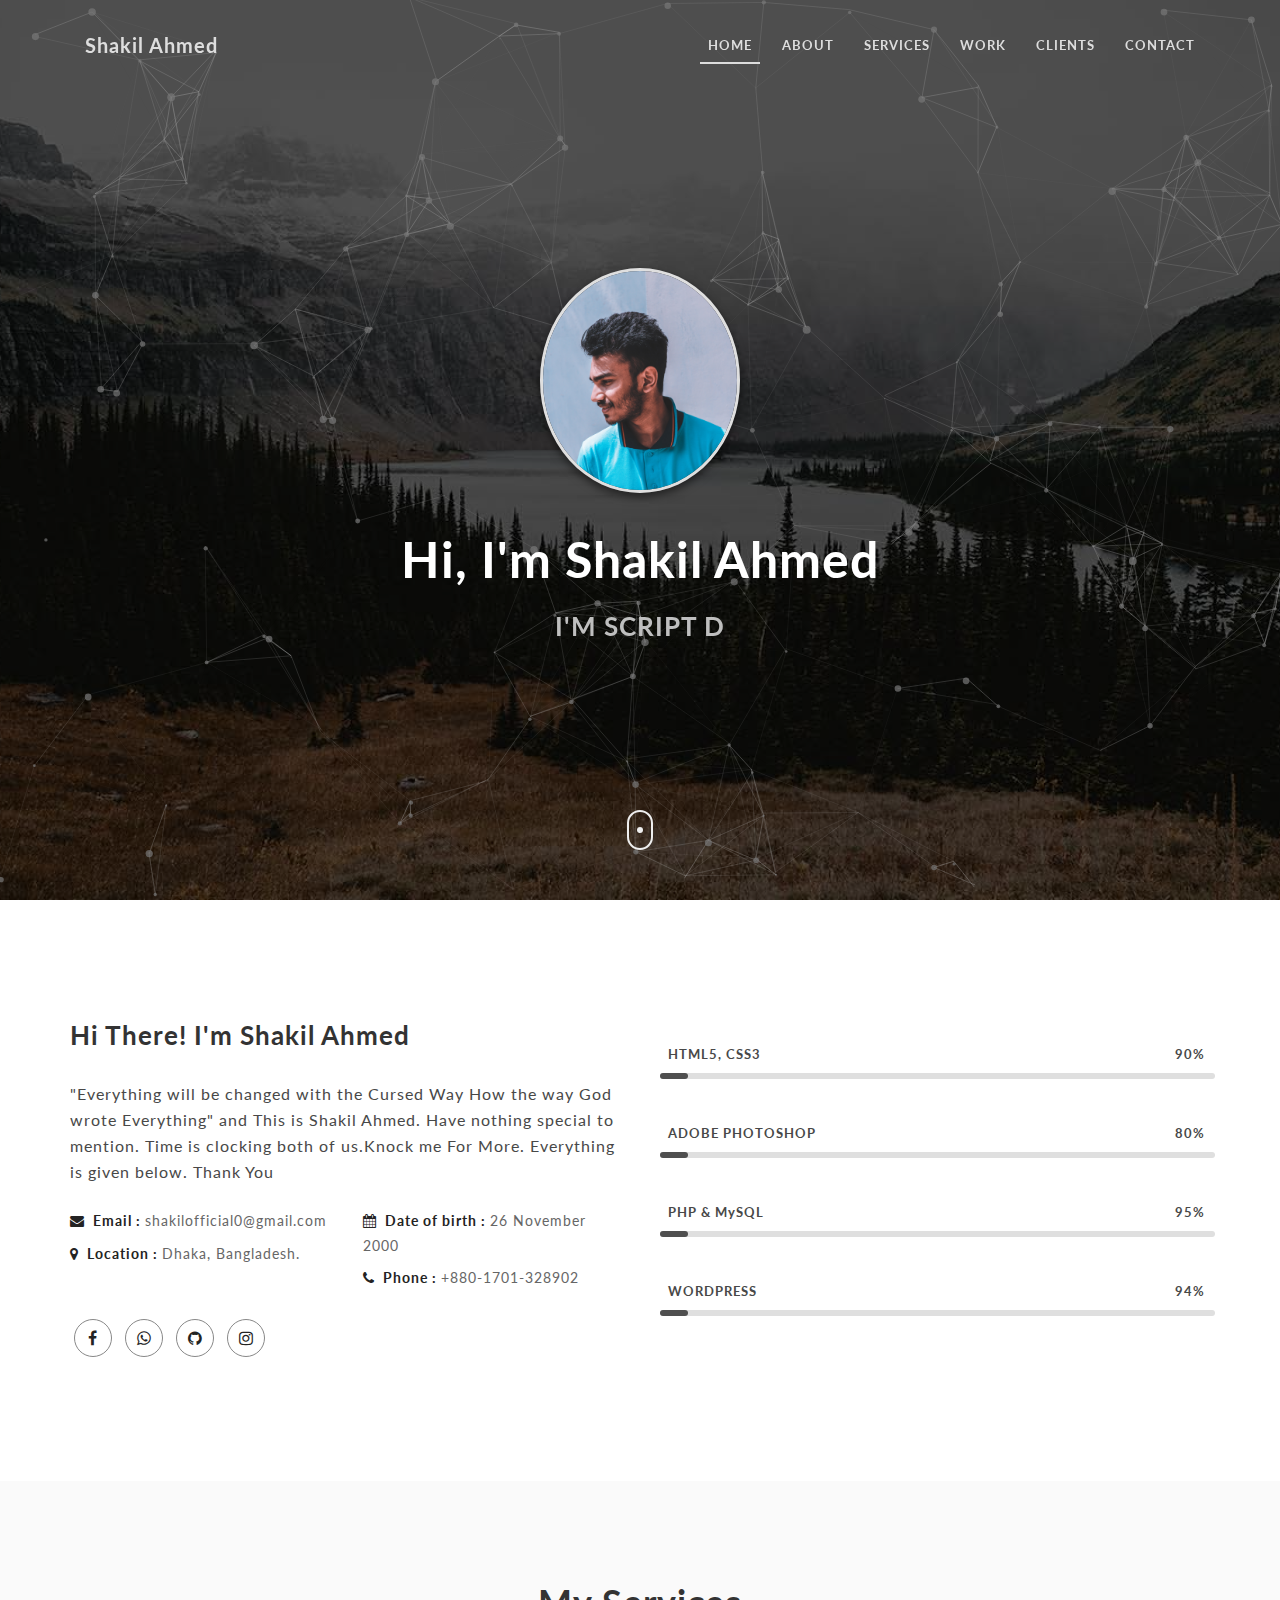
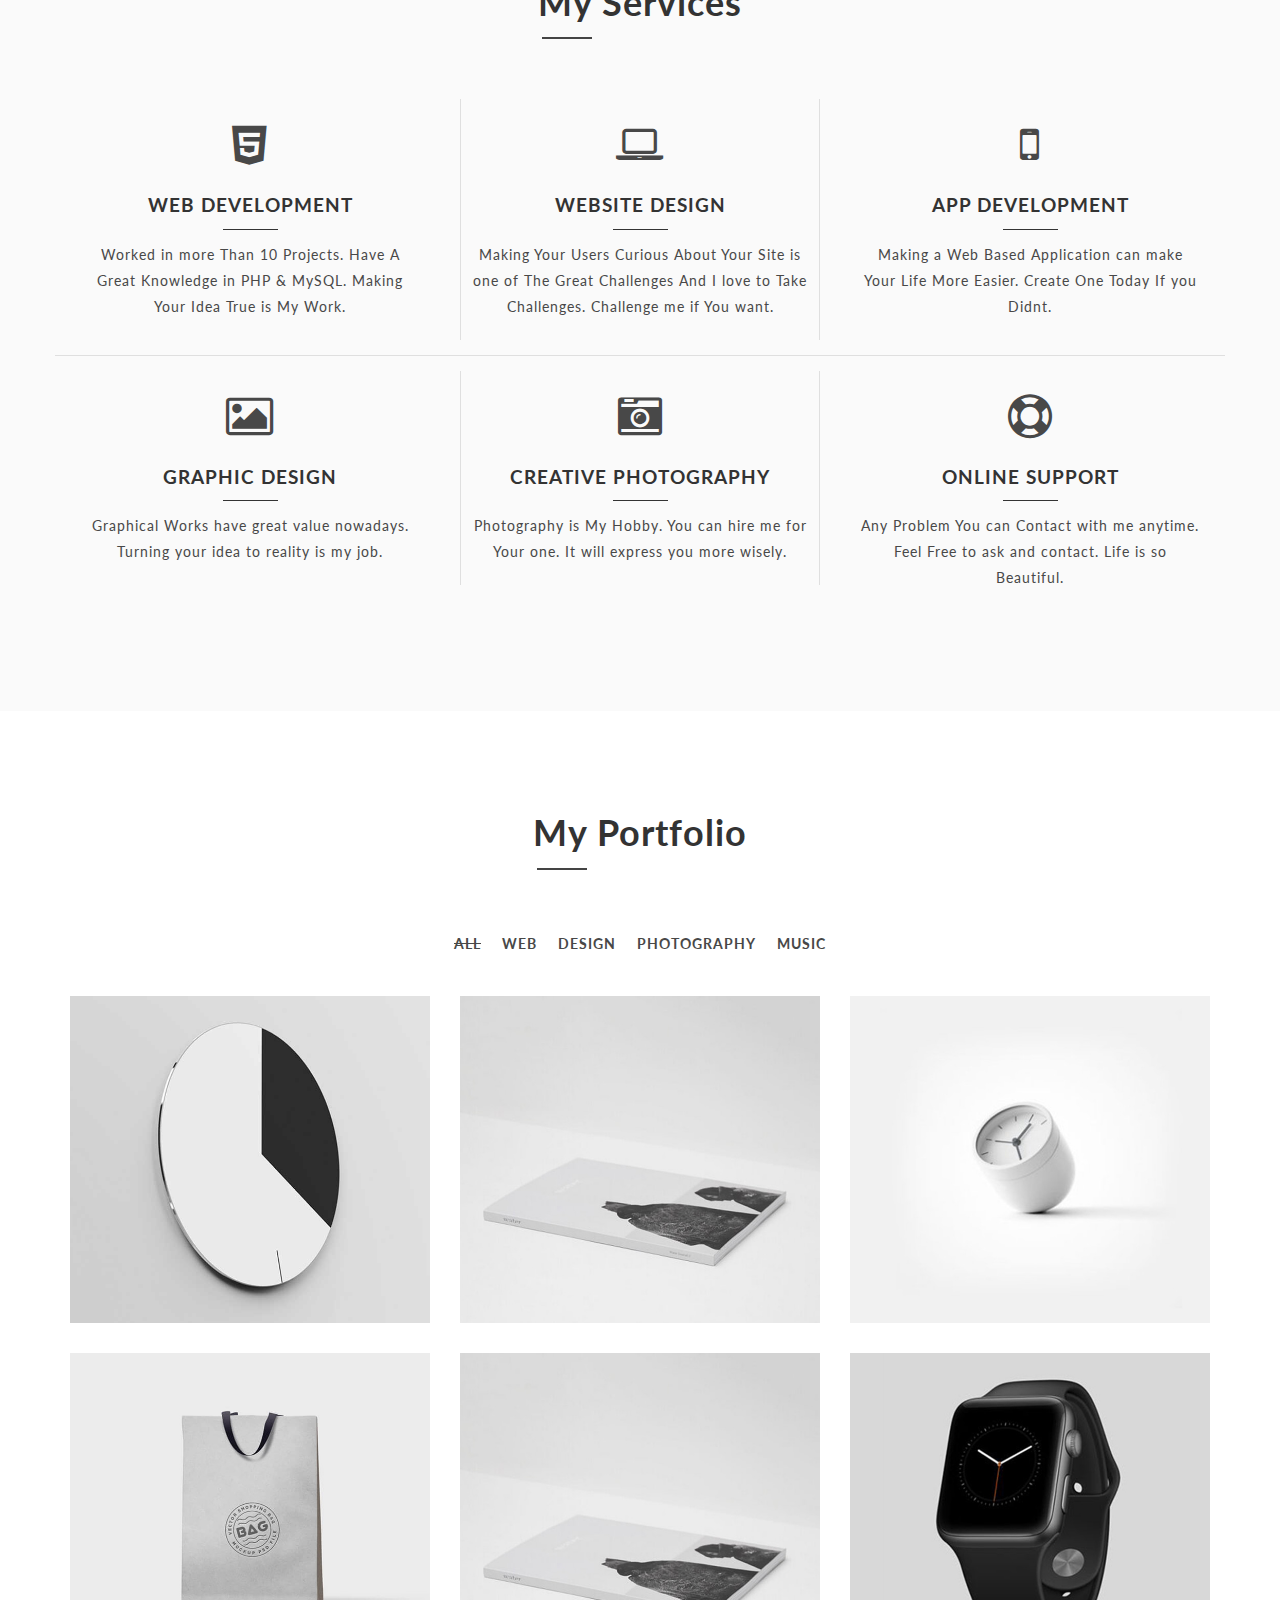
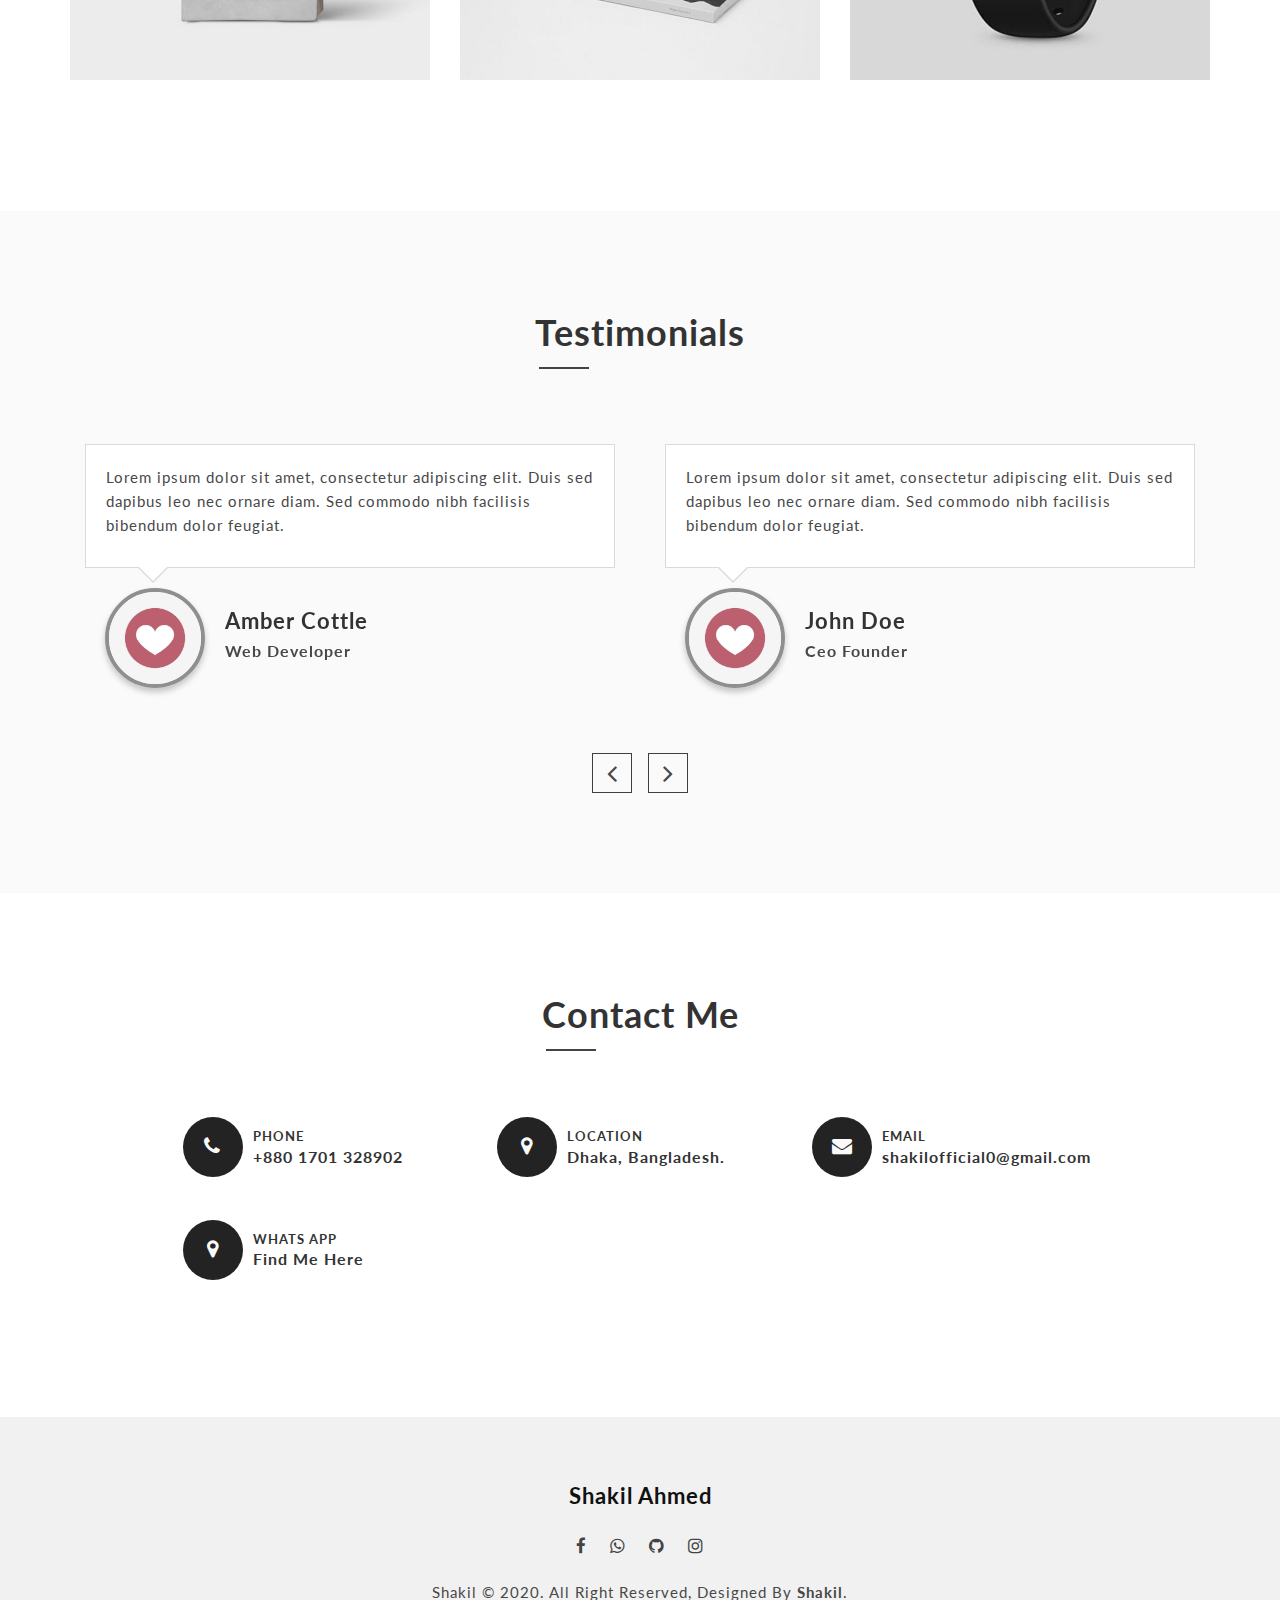
==== commit 547af414: "update" ====
--- a/index.html
+++ b/index.html
@@ -1,13 +1,619 @@
-<html>
+<!DOCTYPE html>
+<html lang="en">
   <head>
-    <script>
-      window.onload = function() {
-    location.href = "https://drive.google.com/drive/folders/177B2w1p6zFg14tlc69CCmdHyjjvQobt5?usp=sharing";
-}
-    </script>
-  
+    <meta charset="utf-8">
+    <meta http-equiv="X-UA-Compatible" content="IE=edge">
+    <meta name="viewport" content="width=device-width, initial-scale=1">
+    <!-- The above 3 meta tags *must* come first in the head; any other head content must come *after* these tags -->
+
+    <!-- SITE TITLE -->
+    <title>Shakil Ahmed</title>
+    <meta name="description" content="Official Github Page of Shakil Ahmed, Developer, Security Expert. Lets Work Together <3">
+    
+    <!--  Essential META Tags -->
+    <meta property="og:title" content="Shakil Ahmed">
+    <meta property="og:description" content="Official Github Page of Shakil Ahmed, Developer, Security Expert. Lets Work Together <3">
+    <meta property="og:image" content="https://shakilofficial0.github.io/img/home-avatar.jpg">
+    <meta property="og:url" content="https://shakilofficial0.github.io">
+    <meta name="twitter:card" content="summary_large_image">
+    <meta property="og:image:width" content="620" />
+    <meta property="og:image:height" content="620" />
+    <!-- NO CACHE -->
+    <meta http-equiv="Cache-Control" content="no-cache, no-store, must-revalidate" />
+    <meta http-equiv="Pragma" content="no-cache" />
+    <meta http-equiv="Expires" content="0" />
+	  
+    <!-- GOOGLE VERIFICATION -->
+    <meta name="google-site-verification" content="RhPllKkzFeA8PeRHEaZZ4z8b5yGUljpnLJ4ib7A85NQ" />
+
+    <!-- Bootstrap CSS -->
+    <link rel="stylesheet" type="text/css" href="css/bootstrap.min.css">
+
+	<!-- Magnific Popup core CSS file -->
+	<link rel="stylesheet" href="css/magnific-popup.css">
+
+    <!-- Owl Carousel CSS -->
+    <link rel="stylesheet" href="css/owl.carousel.min.css">
+
+    <!-- FONT AWESOME -->
+    <link rel="stylesheet" type="text/css" href="css/font-awesome.min.css">
+
+    <!-- Custom styles for this template -->
+    <link rel="stylesheet" type="text/css" href="css/style.css">
+
+    <!-- Google Fonts -->
+    <link href="https://fonts.googleapis.com/css?family=Lato:400,400i,700,700i" rel="stylesheet">
+
+	<!-- Favicon -->
+	<link rel="icon" href="https://github.githubassets.com/images/icons/emoji/unicode/1f5a4.png?v8">
+
+	<!-- Touch Icons - iOS and Android 2.1+ -->
+ 	<link rel="apple-touch-icon" href="img/apple-favicon.png">
+	<link rel="apple-touch-icon" sizes="72x72" href="img/apple-touch-icon-ipad.png" />
+	<link rel="apple-touch-icon" sizes="114x114" href="img/apple-touch-icon-iphone4.png" />
+
+    <!-- HTML5 shim and Respond.js for IE8 support of HTML5 elements and media queries -->
+    <!-- WARNING: Respond.js doesn't work if you view the page via file:// -->
+    <!--[if lt IE 9]>
+      <script src="https://oss.maxcdn.com/html5shiv/3.7.3/html5shiv.min.js"></script>
+      <script src="https://oss.maxcdn.com/respond/1.4.2/respond.min.js"></script>
+    <![endif]-->
+
   </head>
-  
-  
-  
+  <body>
+
+    <!-- Loader -->
+    <div class="loader-con">
+    <div class="spinner center">
+        <div class="double-bounce1"></div>
+        <div class="double-bounce2"></div>
+    </div>
+    </div>
+    <!-- End Loader -->
+
+    <!-- MAIN NAVIGATION BAR -->
+    <header class="nav-wrapper effect">
+        <nav class="navbar-custom">
+            <div class="container">
+
+                <!-- Brand and toggle get grouped for better mobile display -->
+                <div class="navbar-header">
+                    <button type="button" class="navbar-toggle collapsed" data-toggle="collapse" data-target="#bm-navbar" aria-expanded="false">
+                        <span class="sr-only">Toggle navigation</span>
+                        <span class="icon-bar"></span>
+                        <span class="icon-bar"></span>
+                        <span class="icon-bar"></span>
+                    </button>
+                    <a class="navbar-brand effect" href="#">Shakil Ahmed</a>
+                </div>
+
+                <!-- Collect the nav links, forms, and other content for toggling -->
+                <div class="collapse navbar-collapse" id="bm-navbar">
+                    <ul class="nav navbar-nav navbar-right">
+                        <li><a href="#home" class="scroll effect active" data-speed="800">HOME</a></li>
+                        <li><a href="#about" class="scroll effect" data-speed="1000">ABOUT</a></li>
+                        <li><a href="#services" class="scroll effect" data-speed="1400">SERVICES</a></li>
+                        <li><a href="#work" class="scroll effect" data-speed="1400">WORK</a></li>
+                        <li><a href="#clients" class="scroll effect" data-speed="1600">CLIENTS</a></li>
+                        <li><a href="#contact" class="scroll effect" data-speed="1700">CONTACT</a></li>
+                    </ul>
+                </div><!-- End navbar-collapse -->
+
+            </div><!-- End container -->
+        </nav>
+    </header>
+    <!-- END MAIN NAVIGATION BAR -->
+
+    <!-- HOME -->
+    <section id="home" class="home-1 parallax one-page-section">
+        <div class="page-table">
+            <div class="table-cell text-center">
+                <div class="avatar-hero">
+                    <img src="img/home-avatar.jpg" alt="avatar-hero">
+                </div>
+                <h1>Hi, I'm Shakil Ahmed</h1>
+                <h2 class="typer-title">i'm script developer</h2>
+                <a href="#about" class="scroll home-s-btn hor-center"><span class="dot center"></span></a>
+            </div>
+        </div>
+        <div id="particles-js"></div>
+    </section>
+    <!-- END HOME -->
+
+    <!-- ABOUT -->
+    <section id="about" class="section one-page-section">
+        <div class="container">
+            <div class="row">
+
+                <div class="col-xs-12 col-md-6">
+                    <div class="about-content">
+                        <h2>Hi There! I'm Shakil Ahmed</h2>
+                        <p>"Everything will be changed with the Cursed Way How the way God wrote Everything" and This is Shakil Ahmed. Have nothing special to mention. Time is clocking both of us.Knock me For More. Everything is given below. Thank You</p>
+
+                        <div class="row">
+                            <div class="col-sm-6">
+                                <ul>
+                                    <li><span><i class="fa fa-envelope"></i> Email : </span>shakilofficial0@gmail.com</li>
+                                    <li><span><i class="fa fa-map-marker"></i> Location : </span>Dhaka, Bangladesh.</li>
+                                </ul>
+                            </div>
+                            <div class="col-sm-6">
+                                <ul>
+                                    <li><span><i class="fa fa-calendar"></i> Date of birth : </span>26 November 2000</li>
+                                    <li><span><i class="fa fa-phone"></i> Phone : </span>+880-1701-328902</li>
+                                </ul>
+                            </div>
+                        </div>
+
+                        <ul class="social-list">
+                            <li><a class="effect" href="https://www.facebook.com/shakilofficialdll"><i class="fa fa-facebook"></i></a></li>
+                        <li><a class="effect" href="https://wa.me/8801701328902?text=I%20am%20from%20github"><i class="fa fa-whatsapp"></i></a></li>
+                        <li><a class="effect" href="https://www.github.com/shakilofficial0"><i class="fa fa-github"></i></a></li>
+                        <li><a class="effect" href="https://www.instagram.com/shakilofficial.sql"><i class="fa fa-instagram"></i></a></li>
+                        </ul>
+
+                    </div>
+                </div>
+
+                <div class="col-xs-12 col-md-6 skills-section">
+
+                    <div class="progress-bar-linear">
+                        <p class="progress-bar-text">HTML5, CSS3</p>
+                        <div class="progress-cont">
+                            <span class="main-color progress-bar-text">90%</span>
+                        </div>
+                        <div class="progress-bar-skills">
+                            <div class="progress-bar-line main-color-bg" data-percent="90"></div>
+                        </div>
+                    </div>
+                    <div class="progress-bar-linear">
+                        <p class="progress-bar-text">ADOBE PHOTOSHOP</p>
+                        <div class="progress-cont">
+                            <span class="main-color progress-bar-text">80%</span>
+                        </div>
+                        <div class="progress-bar-skills">
+                            <div class="progress-bar-line main-color-bg" data-percent="80"></div>
+                        </div>
+                    </div>
+                    <div class="progress-bar-linear">
+                        <p class="progress-bar-text">PHP & MySQL</p>
+                        <div class="progress-cont">
+                            <span class="main-color progress-bar-text">95%</span>
+                        </div>
+                        <div class="progress-bar-skills">
+                            <div class="progress-bar-line main-color-bg" data-percent="95"></div>
+                        </div>
+                    </div>
+                    <div class="progress-bar-linear">
+                        <p class="progress-bar-text">WORDPRESS</p>
+                        <div class="progress-cont">
+                            <span class="main-color progress-bar-text">94%</span>
+                        </div>
+                        <div class="progress-bar-skills">
+                            <div class="progress-bar-line main-color-bg" data-percent="94"></div>
+                        </div>
+                    </div>
+
+                </div>
+
+            </div> <!-- End Row -->
+        </div> <!-- End Container -->
+    </section>
+    <!-- END ABOUT -->
+
+    <!-- SERVICES -->
+    <section id="services" class="section one-page-section second-bg">
+        <div class="container">
+            <div class="section-title">
+                <h2>My services</h2>
+            </div>
+            
+            <div class="row">
+
+                <div class="col-xs-12 col-md-4">
+                    <div class="single-service">
+                        <div class="service-icon">
+                            <i class="fa fa-html5 effect"></i>
+                        </div>
+                        <div class="service-content">
+                            <h3>WEB DEVELOPMENT</h3>
+                            <div class="s-line"></div>
+                            <p>Worked in more Than 10 Projects. Have A Great Knowledge in PHP & MySQL. Making Your Idea True is My Work.</p>
+                        </div>
+                    </div>
+                </div>
+
+                <div class="col-xs-12 col-md-4">
+                    <div class="single-service bordered">
+                        <div class="service-icon">
+                            <i class="fa fa-laptop effect"></i>
+                        </div>
+                        <div class="service-content">
+                            <h3>WEBSITE DESIGN</h3>
+                            <div class="s-line"></div>
+                            <p>Making Your Users Curious About Your Site is one of The Great Challenges And I love to Take Challenges. Challenge me if You want.</p>
+                        </div>
+                    </div>
+                </div>
+
+                <div class="col-xs-12 col-md-4">
+                    <div class="single-service">
+                        <div class="service-icon">
+                            <i class="fa fa-mobile effect"></i>
+                        </div>
+                        <div class="service-content">
+                            <h3>APP DEVELOPMENT</h3>
+                            <div class="s-line"></div>
+                            <p>Making a Web Based Application can make Your Life More Easier. Create One Today If you Didnt.</p>
+                        </div>
+                    </div>
+                </div>
+
+                <div class="clear-float"></div>
+                <div class="services-separator"></div>
+
+                <div class="col-xs-12 col-md-4">
+                    <div class="single-service">
+                        <div class="service-icon">
+                            <i class="fa fa-picture-o effect"></i>
+                        </div>
+                        <div class="service-content">
+                            <h3>GRAPHIC DESIGN</h3>
+                            <div class="s-line"></div>
+                            <p>Graphical Works have great value nowadays. Turning your idea to reality is my job. </p>
+                        </div>
+                    </div>
+                </div>
+
+                <div class="col-xs-12 col-md-4">
+                    <div class="single-service bordered">
+                        <div class="service-icon">
+                            <i class="fa fa-camera-retro effect"></i>
+                        </div>
+                        <div class="service-content">
+                            <h3>CREATIVE PHOTOGRAPHY</h3>
+                            <div class="s-line"></div>
+                            <p>Photography is My Hobby. You can hire me for Your one. It will express you more wisely. </p>
+                        </div>
+                    </div>
+                </div>
+
+                <div class="col-xs-12 col-md-4">
+                    <div class="single-service">
+                        <div class="service-icon">
+                            <i class="fa fa-life-ring effect"></i>
+                        </div>
+                        <div class="service-content">
+                            <h3>ONLINE SUPPORT</h3>
+                            <div class="s-line"></div>
+                            <p>Any Problem You can Contact with me anytime. Feel Free to ask and contact. Life is so Beautiful.</p>
+                        </div>
+                    </div>
+                </div>
+
+            </div> <!-- End Row -->
+        </div> <!-- End Container -->
+    </section>
+    <!-- END SERVICES -->
+
+    <!-- WORK -->
+    <section id="work" class="section one-page-section">
+        <div class="container">
+            <div class="section-title">
+                <h2>My Portfolio</h2>
+            </div>
+
+            <div class="row">
+                <div class="col-xs-12">
+                    <ul id="work-list" class="text-center">
+                        <li class="main-color">
+                            <a href="#" class="filter filter-active effect" data-filter="*">all</a>
+                        </li>
+                        <li class="main-color">
+                            <a href="#" class="filter effect" data-filter=".web">web</a>
+                        </li>
+                        <li class="main-color">
+                            <a href="#" class="filter effect" data-filter=".design">design</a>
+                        </li>
+                        <li class="main-color">
+                            <a href="#" class="filter effect" data-filter=".photography">photography</a>
+                        </li>
+                        <li class="main-color">
+                            <a href="#" class="filter effect" data-filter=".music">Music</a>
+                        </li>
+                    </ul>
+                </div>
+            </div> <!-- End Row -->
+
+            <div class="row filtr-container">
+
+                <div class="col-sm-6 col-md-4 filtr-item design web">
+                    <div class="single-work mb-30">
+                        <a href="img/wok-1.jpg" class="popup-link">
+                            <img class="effect" src="img/wok-1.jpg" alt="work-1">
+                            <div class="work-overlay effect">
+                                <h3>Project Title</h3>
+                                <p>WEB DEVELOPMENT</p>
+                            </div>
+                        </a>
+                    </div>
+                </div>
+
+                <div class="col-sm-6 col-md-4 filtr-item music design">
+                    <div class="single-work mb-30">
+                        <a href="img/wok-2.jpg" class="popup-link">
+                            <img class="effect" src="img/wok-2.jpg" alt="work-2">
+                            <div class="work-overlay effect">
+                                <h3>Project Title</h3>
+                                <p>MUSIC</p>
+                            </div>
+                        </a>
+                    </div>
+                </div>
+
+                <div class="col-sm-6 col-md-4 filtr-item photography web">
+                    <div class="single-work mb-30">
+                        <a href="img/wok-3.jpg" class="popup-link">
+                            <img class="effect" src="img/wok-3.jpg" alt="work-3">
+                            <div class="work-overlay effect">
+                                <h3>Project Title</h3>
+                                <p>PHOTOGRAPHY</p>
+                            </div>
+                        </a>
+                    </div>
+                </div>
+
+                <div class="col-sm-6 col-md-4 filtr-item web music">
+                    <div class="single-work mb-30">
+                        <a href="img/wok-4.jpg" class="popup-link">
+                            <img class="effect" src="img/wok-4.jpg" alt="work-4">
+                            <div class="work-overlay effect">
+                                <h3>Project Title</h3>
+                                <p>WEB DEVELOPMENT</p>
+                            </div>
+                        </a>
+                    </div>
+                </div>
+
+                <div class="col-sm-6 col-md-4 filtr-item design photography">
+                    <div class="single-work mb-30">
+                        <a href="img/wok-2.jpg" class="popup-link">
+                            <img class="effect" src="img/wok-2.jpg" alt="work-2">
+                            <div class="work-overlay effect">
+                                <h3>Project Title</h3>
+                                <p>WEB DESIGN</p>
+                            </div>
+                        </a>
+                    </div>
+                </div>
+
+                <div class="col-sm-6 col-md-4 filtr-item photography">
+                    <div class="single-work mb-30">
+                        <a href="img/wok-6.jpg" class="popup-link">
+                            <img class="effect" src="img/wok-6.jpg" alt="work-6">
+                            <div class="work-overlay effect">
+                                <h3>Project Title</h3>
+                                <p>PHOTOGRAPHY</p>
+                            </div>
+                        </a>
+                    </div>
+                </div>
+
+            </div><!-- end row -->
+        </div> <!-- End Container -->
+    </section>
+    <!-- END WORK -->
+
+    <!-- TESTIMONIALS -->
+    <section id="clients" class="section one-page-section second-bg">
+        <div class="container">
+            <div class="section-title">
+                <h2>Testimonials</h2>
+            </div>
+
+            <div class="row">
+                <div class="col-xs-12">
+                    <div class="owl-carousel testimonial-slider">
+
+                        <div class="one-testimonial">
+                            <div class="testimonial-content">
+                                <p>Lorem ipsum dolor sit amet, consectetur adipiscing elit. Duis sed dapibus leo nec ornare diam. Sed commodo nibh facilisis bibendum dolor feugiat.</p>
+                            </div>
+                            <div class="testimonial-person">
+                                <figure>
+                                  <img src="img/love.jpg" alt="tes-img-5">
+                                </figure>
+                                <div class="testimonial-inf">
+                                    <h4>Amber Cottle</h4>
+                                    <p>Web Developer</p>
+                                </div>
+                            </div>
+                        </div>
+                        <div class="one-testimonial">
+                            <div class="testimonial-content">
+                                <p>Lorem ipsum dolor sit amet, consectetur adipiscing elit. Duis sed dapibus leo nec ornare diam. Sed commodo nibh facilisis bibendum dolor feugiat.</p>
+                            </div>
+                            <div class="testimonial-person">
+                                <figure>
+                                  <img src="img/love.jpg" alt="tes-img-3">
+                                </figure>
+                                <div class="testimonial-inf">
+                                    <h4>John Doe</h4>
+                                    <p>Ceo Founder</p>
+                                </div>
+                            </div>
+                        </div>
+                        <div class="one-testimonial">
+                            <div class="testimonial-content">
+                                <p>Lorem ipsum dolor sit amet, consectetur adipiscing elit. Duis sed dapibus leo nec ornare diam. Sed commodo nibh facilisis bibendum dolor feugiat.</p>
+                            </div>
+                            <div class="testimonial-person">
+                                <figure>
+                                  <img src="img/love.jpg" alt="tes-img-4">
+                                </figure>
+                                <div class="testimonial-inf">
+                                    <h4>Alvin Jewel</h4>
+                                    <p>Creative Head</p>
+                                </div>
+                            </div>
+                        </div>
+                        <div class="one-testimonial">
+                            <div class="testimonial-content">
+                                <p>Lorem ipsum dolor sit amet, consectetur adipiscing elit. Duis sed dapibus leo nec ornare diam. Sed commodo nibh facilisis bibendum dolor feugiat.</p>
+                            </div>
+                            <div class="testimonial-person">
+                                <figure>
+                                  <img src="img/love.jpg" alt="tes-img-2">
+                                </figure>
+                                <div class="testimonial-inf">
+                                    <h4>Rebecca Johansson</h4>
+                                    <p>Project Manager</p>
+                                </div>
+                            </div>
+                        </div>
+                        <div class="one-testimonial">
+                            <div class="testimonial-content">
+                                <p>Lorem ipsum dolor sit amet, consectetur adipiscing elit. Duis sed dapibus leo nec ornare diam. Sed commodo nibh facilisis bibendum dolor feugiat.</p>
+                            </div>
+                            <div class="testimonial-person">
+                                <figure>
+                                  <img src="img/love.jpg" alt="tes-img-1">
+                                </figure>
+                                <div class="testimonial-inf">
+                                    <h4>Mark Smith</h4>
+                                    <p>Creative Head</p>
+                                </div>
+                            </div>
+                        </div>
+                        <div class="one-testimonial">
+                            <div class="testimonial-content">
+                                <p>Lorem ipsum dolor sit amet, consectetur adipiscing elit. Duis sed dapibus leo nec ornare diam. Sed commodo nibh facilisis bibendum dolor feugiat.</p>
+                            </div>
+                            <div class="testimonial-person">
+                                <figure>
+                                  <img src="img/love.jpg" alt="tes-img-6">
+                                </figure>
+                                <div class="testimonial-inf">
+                                    <h4>Audley Carson</h4>
+                                    <p>Front End Developer</p>
+                                </div>
+                            </div>
+                        </div>
+
+                    </div>
+                </div>
+            </div><!-- end row -->
+        </div> <!-- End Container -->
+    </section>
+    <!-- END TESTIMONIALS -->
+
+    <!-- CONTACT -->
+    <section id="contact" class="section one-page-section">
+        <div class="container">
+            <div class="section-title">
+                <h2>contact me</h2>
+            </div>
+
+            <div class="row">
+                <div class="col-xs-12 col-md-10 col-md-offset-1">
+                    <div class="col-xs-12 col-sm-4">
+                        <div class="contact-item mb-30">
+                            <div class="c-icon text-center">
+                                <i class="fa fa-phone"></i>
+                            </div>
+                            <div class="c-text">
+                                <h5>PHONE</h5>
+                                <h6><a href="tel:+8801701328902">+880 1701 328902</a></h6>
+                            </div>
+                        </div>
+                    </div>
+                    <div class="col-xs-12 col-sm-4">
+                        <div class="contact-item mb-30">
+                            <div class="c-icon text-center">
+                                <i class="fa fa-map-marker"></i>
+                            </div>
+                            <div class="c-text">
+                                <h5>LOCATION</h5>
+                                <h6>Dhaka, Bangladesh.</h6>
+                            </div>
+                        </div>
+                    </div>
+                    <div class="col-xs-12 col-sm-4">
+                        <div class="contact-item mb-30">
+                            <div class="c-icon text-center">
+                                <i class="fa fa-envelope"></i>
+                            </div>
+                            <div class="c-text">
+                                <h5>EMAIL</h5>
+                                <h6><a href="mailto:shakilofficial0@gmail.com">shakilofficial0@gmail.com</a></h6>
+                            </div>
+                        </div>
+                    </div>
+                    <div class="col-xs-12 col-sm-4">
+                        <div class="contact-item mb-30">
+                            <div class="c-icon text-center">
+                                <i class="fa fa-map-marker"></i>
+                            </div>
+                            <div class="c-text">
+                                <h5>Whats APP</h5>
+                                <h6><a href="https://wa.me/8801701328902?text=I%20am%20from%20github">Find Me Here</a></h6>
+                            </div>
+                        </div>
+                    </div>
+                </div>
+            </div><!-- end row -->
+
+            
+        </div> <!-- End Container -->
+    </section>
+    <!-- END CONTACT -->
+
+    <!-- FOOTER -->
+    <footer class="footer">
+        <div class="container">
+            <div class="row">
+                <a href="index-particles.html" class="effect footer-title">Shakil Ahmed</a>
+
+                <div class="footer-social">
+                    <ul class="footer-social-list">
+                        <li><a class="effect" href="https://www.facebook.com/shakilofficialdll"><i class="fa fa-facebook"></i></a></li>
+                        <li><a class="effect" href="https://wa.me/8801701328902?text=I%20am%20from%20github"><i class="fa fa-whatsapp"></i></a></li>
+                        <li><a class="effect" href="https://www.github.com/shakilofficial0"><i class="fa fa-github"></i></a></li>
+                        <li><a class="effect" href="https://www.instagram.com/shakilofficial.sql"><i class="fa fa-instagram"></i></a></li>
+                    </ul>
+                </div>
+
+                <p class="copy-text">Shakil &copy; 2020. all right reserved, designed by <strong><a href="https://www.facebook.com/shakilofficialdll" target="_blank">Shakil</a></strong>.</p>
+            </div> <!-- end row -->
+        </div> <!-- End Container -->
+    </footer>
+    <!-- END FOOTER -->
+
+    <!-- Scroll To Top Button -->
+    <a href="#" class="scroll-up effect">
+        <i class="fa fa-angle-up"></i>
+    </a>
+    <!-- End Scroll To Top Button -->
+                            
+    <!-- js placed at the end of the document so the pages load faster -->
+    <!-- jQuery -->
+    <script src="js/jquery.min.js"></script>
+    <!-- Bootstrap JS -->
+    <script src="js/bootstrap.min.js"></script>
+    <!-- Magnific Popup core JS file -->
+    <script src="js/jquery.magnific-popup.min.js"></script>
+    <!-- Owl Carousel JS -->
+    <script src="js/owl.carousel.min.js"></script>
+    <!-- jQuery Typer JS -->
+    <script src="js/jquery.typer.js"></script>
+    <!-- jQuery Images Loaded JS -->
+    <script src="js/imagesloaded.pkgd.min.js"></script>
+    <!-- jQuery Filterizr JS -->
+    <script src="js/isotope.pkgd.min.js"></script>
+    <!-- PARTICLES JS -->
+    <script src="js/particles.js"></script>
+    <!-- Custom js -->
+    <script src="js/main.js"></script>
+
+  </body>
 </html>
--- a/css/style.css
+++ b/css/style.css
@@ -0,0 +1,1168 @@
+/*=======================================================================
+* Template Name: IMOZAR - Personal Portfolio Template
+* Author: PhyDev
+* Author URI: https://themeforest.net/user/phydev
+* Version: 1.0
+* Tags: html, Parallax, template, Portfolio, marketing, Personal, IMOZAR
+========================================================================== */
+
+/*------------------------------------------------------
+Table of content
+--------------------------------------------------------
+1. General Styles (typography, links, Lsits, images , Helper classes, sections)
+2. Pre Loader
+3. Navigation
+4. Home
+5. About
+6. Services
+7. Work
+8. Clients
+9. Contact
+10. Footer
+11. Mediaqueries
+12. keyframes animation
+------------------------------------------------------*/
+
+/*----------------------------------------
+General Styles
+----------------------------------------*/
+
+html, body {
+	height: 100%;
+}
+body {
+	margin: 0;
+	padding: 0;
+	font-family: 'Lato', sans-serif;
+	font-size: 15px;
+	font-weight: 400;
+	line-height: 1.75;
+	letter-spacing: 1px;
+	background-color: #fff;
+	color: #484848;
+}
+h1,
+h2,
+h3,
+h4,
+h5,
+h6 {
+	font-weight: 700;
+	line-height: 1.2;
+	color: #333;
+}
+p {
+	font-size: 16px;
+	line-height: 26px;
+}
+b, strong {
+	font-weight: 700;
+}
+dfn, cite, em, i {
+  	font-style: italic;
+}
+h1 {
+	font-size: 36px;
+}
+h2 {
+	font-size: 26px;
+}
+h3 {
+	font-size: 24px;
+}
+h4 {
+	font-size: 22px;
+}
+h5 {
+	font-size: 18px;
+}
+h6 {
+	font-size: 16px;
+}
+a, a:focus, a:hover, a:active {
+	text-decoration: none;
+	color: inherit;
+	outline: none;
+}
+ul, ol {
+	margin: 0;
+	padding: 0;
+}
+ul {
+  list-style: none;
+}
+img {
+	display: block;
+	max-width: 100%;
+	height: auto;
+}
+
+.effect {
+	-webkit-transition: all .4s ease-in-out;
+	-moz-transition: all .4s ease-in-out;
+	-o-transition: all .4s ease-in-out;
+	transition: all .4s ease-in-out;
+}
+.hor-center {
+	position: absolute;
+	left: 50%;
+	-webkit-transform: translateX(-50%);
+	-moz-transform: translateX(-50%);
+	-ms-transform: translateX(-50%);
+	transform: translateX(-50%);
+}
+.ver-center {
+	position: absolute;
+	top: 50%;
+	-webkit-transform: translateY(-50%);
+	-moz-transform: translateY(-50%);
+	-ms-transform: translateY(-50%);
+	transform: translateY(-50%);
+}
+.center {
+	position: absolute;
+	left: 50%;
+	top: 50%;
+	-webkit-transform: translate(-50%, -50%);
+	-moz-transform: translate(-50%, -50%);
+	-ms-transform: translate(-50%, -50%);
+	transform: translate(-50%, -50%);
+}
+
+.mb-30 {
+  	margin-bottom: 30px;
+}
+
+.page-table {
+	display: table;
+	width: 100%;
+	height: 100%;
+}
+.table-cell {
+	position: relative;
+	display: table-cell;
+	vertical-align: middle;
+	padding-top: 20px;
+	z-index: 5;
+}
+
+.section {
+	background-color: #fff;
+  	padding: 100px 0;
+}
+.second-bg {
+	background-color: #fafafa;
+}
+.section-title {
+	display: block;
+	width: 100%;
+	margin-bottom: 60px;
+	text-align: center;
+}
+.section-title h2 {
+	position: relative;
+	display: inline-block;
+	margin: 0;
+	padding-bottom: 15px;
+	font-size: 36px;
+	font-weight: 700;
+	text-transform: capitalize;
+}
+.section-title h2:after {
+	content: '';
+	position: absolute;
+	bottom: 0;
+	left: 4px;
+	width: 50px;
+	height: 2px;
+	background-color: #444444;
+}
+
+
+/*----------------------------------------
+Pre Loader
+----------------------------------------*/
+.loader-con {
+	position: fixed;
+	top: 0;
+	left: 0;
+	width: 100%;
+	height: 100%;
+	background-color: #fdfdfd;
+	z-index: 99;
+}
+.loader-con .spinner {
+  width: 50px;
+  height: 50px;
+}
+.double-bounce1, .double-bounce2 {
+	position: absolute;
+	width: 100%;
+	height: 100%;
+	background-color: #333;
+	opacity: 0.6;
+	top: 0;
+	left: 0;
+	-webkit-border-radius: 50%;
+	-moz-border-radius: 50%;
+	border-radius: 50%;
+	-webkit-animation: sk-bounce 2.0s infinite ease-in-out;
+	-moz-animation: sk-bounce 2.0s infinite ease-in-out;
+	animation: sk-bounce 2.0s infinite ease-in-out;
+}
+.double-bounce2 {
+	-webkit-animation-delay: -1.0s;
+	-moz-animation-delay: -1.0s;
+	animation-delay: -1.0s;
+}
+
+
+/*----------------------------------------
+Navigation
+----------------------------------------*/
+.nav-wrapper {
+	width: 100%;
+	padding: 6px 0;
+	position: fixed;
+	top: 0;
+	left: 0;
+	background-color: transparent;
+	z-index: 20;
+}
+.nav-wrapper .navbar-toggle .icon-bar {
+	background-color: #fff;
+}
+.nav-wrapper .navbar {
+  position: relative;
+  min-height: 50px;
+}
+.nav-wrapper .navbar-brand {
+	display: block;
+	padding-bottom: 15px;
+	padding-top: 15px;
+	font-size: 20px;
+	font-weight: 700;
+	color: #ddd;
+	float: left;
+}
+
+.nav-wrapper .nav li a {
+	position: relative;
+	font-size: 13px;
+	font-weight: 700;
+	color: #ddd;
+}
+.nav-wrapper .nav li a:after {
+	content: "";
+	display: none;
+	position: absolute;
+	width: 0;
+	height: 2px;
+	bottom: 6px;
+	left: 10%;
+	background-color: #ddd;
+	-webkit-transition: all .28s ease-in-out;
+	-o-transition: all .28s ease-in-out;
+	-moz-transition: all .28s ease-in-out;
+	transition: all .28s ease-in-out;
+}
+.nav-wrapper .nav>li>a:hover,
+.nav-wrapper .nav>li>a.active {
+	background-color: transparent;
+}
+.nav-wrapper .nav>li>a:hover:after,
+.nav-wrapper .nav>li>a.active:after {
+	width: 80%;
+}
+.nav-wrapper .nav>li>a:focus {
+	background-color: transparent;
+}
+.nav-sticky {
+	background-color: #fff !important;
+	padding: 6px 0 !important;
+	border-bottom: 1px solid #f0f0f0;
+}
+.nav-sticky .navbar-toggle .icon-bar {
+	background-color: #232323;
+}
+.nav-sticky .navbar-brand,
+.nav-sticky .nav li a {
+	color: #232323;
+}
+.nav-sticky .nav li a:after {
+	background-color: #3f3f3f;
+}
+.nav-sticky .navbar-collapse {
+	-webkit-box-shadow: inset 0 1px 0 rgba(0,0,0,.1);
+	-moz-box-shadow: inset 0 1px 0 rgba(0,0,0,.1);
+	box-shadow: inset 0 1px 0 rgba(0,0,0,.1);
+}
+
+
+/*----------------------------------------
+Home
+----------------------------------------*/
+.home-1 {
+	position: relative;
+	height: 100%;
+	min-height: 550px;
+	background-image: url(../img/home-bg.jpg);
+	background-repeat: no-repeat;
+	background-position: center;
+	-webkit-background-size: cover;
+	-moz-background-size: cover;
+	-ms-background-size: cover;
+	background-size: cover;
+}
+.home-1:after {
+	content: "";
+	position: absolute;
+	width: 100%;
+	height: 100%;
+	top: 0;
+	left: 0;
+	background-color: rgba(0,0,0,0.68);
+	z-index: 0;
+}
+
+.home-1 #particles-js {
+    position: absolute;
+    width: 100%;
+    height: 100%;
+    top: 0;
+    left: 0;
+    z-index: 2;
+}
+.home-3,
+.home-2 {
+	position: relative;
+	height: 100%;
+	min-height: 520px;
+}
+
+.home-2 .video-wrapper {
+	position: absolute;
+	width: 100%;
+	height: 100%;
+	left: 0;
+	top: 0;
+	z-index: 2;
+}
+.home-2 .video-wrapper video {
+	display: block;
+    position: absolute;
+    width: 100%;
+    height: 100%;
+    max-width: 100%;
+    max-height: 100%;
+    min-height: 100%;
+	min-width: 100%;
+	-o-object-fit: cover;
+	object-fit: cover;
+}
+.home-2:after {
+	content: "";
+	position: absolute;
+	width: 100%;
+	height: 100%;
+	top: 0;
+	left: 0;
+	background-color: rgba(0,0,0,0.65);
+	z-index: 3;
+}
+
+.avatar-hero img {
+	width: 130px;
+	margin: 0 auto;
+	border: solid 3px #dfdfdf;
+	-webkit-border-radius: 50%;
+	-moz-border-radius: 50%;
+	border-radius: 50%;
+	-webkit-box-shadow: 0 4px 8px rgba(0, 0, 0, 0.52);
+	-moz-box-shadow: 0 4px 8px rgba(0, 0, 0, 0.52);
+	box-shadow: 0 4px 8px rgba(0, 0, 0, 0.52);
+}
+#home h1 {
+	font-size: 34px;
+	margin: 36px 0 22px;
+	color: #fff;
+}
+#home .typer-title {
+	margin: 10px 0;
+	font-size: 22px;
+	color: #bfbfbf;
+	text-transform: uppercase;
+}
+.home-s-btn {
+	display: block;
+	bottom: 50px;
+	height: 40px;
+	width: 26px;
+	border: 2px solid #efefef;
+	-webkit-border-radius: 14px;
+	-moz-border-radius: 14px;
+	border-radius: 14px;
+}
+.home-s-btn .dot {
+	display: block;
+	height: 6px;
+	width: 6px;
+	background-color: #efefef;
+	-webkit-border-radius: 50%;
+	-moz-border-radius: 50%;
+	border-radius: 50%;
+	-webkit-animation: dot-animation 1.8s infinite ease-in-out;
+	-moz-animation: dot-animation 1.8s infinite ease-in-out;
+	animation: dot-animation 1.8s infinite ease-in-out;
+}
+
+.home-3 .big-title {
+	margin-bottom: 40px;
+}
+.home-3 .table-cell p {
+    max-width: 900px;
+    margin: 0 auto;
+    padding: 0 26px 10px;
+    color: #fff;
+}
+.home-carousel .page-table {
+	position: relative;
+	height: 100vh;
+	background-repeat: no-repeat;
+	background-position: center;
+	-webkit-background-size: cover;
+	-moz-background-size: cover;
+	-ms-background-size: cover;
+	background-size: cover;
+}
+.home-carousel .page-table:after {
+	content: "";
+    position: absolute;
+    background-color: rgba(0,0,0,0.52);
+    height: 100%;
+    width: 100%;
+    left: 0;
+    top: 0;
+    z-index: 3;
+}
+.home-carousel .first-slide {
+	background-image: url(http://phydev.web44.net/flame/img/banner-3.jpg);
+}
+.home-carousel .second-slide {
+	background-image: url(http://phydev.web44.net/flame/img/home-s.jpg);
+}
+.home-carousel .third-slide {
+	background-image: url(http://phydev.web44.net/wassabi/images/man-work.jpg);
+}
+.slider-btn {
+	display: inline-block;
+	margin-top: 20px;
+    margin-right: 15px;
+    margin-left: 15px;
+    padding: 8px 20px;
+    font-size: 16px;
+    font-weight: 700;
+    border: 2px solid #fff;
+    background-color: #fafafa;
+    color: #333;
+    text-transform: uppercase;
+}
+.slider-btn:hover {
+	background-color: transparent;
+    color: #fafafa;
+}
+.home-slider-btn {
+	display: none;
+	width: 44px;
+    height: 44px;
+    border: 2px solid #fff;
+	text-align: center;
+	opacity: .8;
+	background-color: #fff;
+	z-index: 8;
+}
+.home-slider-btn:hover {
+	background-color: transparent;
+	color: #fafafa;
+}
+.owl-next .home-slider-btn {
+    right: 20px;
+}
+.owl-prev .home-slider-btn {
+    left: 20px;
+}
+.home-3 .home-carousel .owl-dots {
+    position: absolute;
+	bottom: 15px;
+    left: 50%;
+    z-index: 8;
+    -webkit-transform: translateX(-50%);
+    -moz-transform: translateX(-50%);
+    -ms-transform: translateX(-50%);
+    transform: translateX(-50%);
+}
+.home-3 .home-carousel .owl-dot {
+    display: inline-block;
+    margin: 0 4px;
+    width: 12px;
+    height: 12px;
+    border: 2px solid #fafafa;
+    -webkit-border-radius: 50%;
+    -moz-border-radius: 50%;
+    border-radius: 50%;
+    -webkit-transition: .3s all ease-out;
+    -o-transition: .3s all ease-out;
+    -moz-transition: .3s all ease-out;
+    transition: .3s all ease-out;
+}
+.home-3 .home-carousel .owl-dot:hover,
+.home-3 .home-carousel .owl-dot.active {
+    background-color: #eee;
+}
+
+
+
+/*----------------------------------------
+About
+----------------------------------------*/
+.about-content h2 {
+	margin-bottom: 30px;
+	text-transform: capitalize;
+}
+.about-content p {
+	margin-bottom: 16px;
+}
+.about-content ul li {
+	margin-top: 8px;
+	font-size: 14px;
+	color: #666;
+}
+.about-content ul li span {
+	font-weight: 700;
+	color: #232323;
+}
+.about-content ul li span i {
+	margin-right: 4px;
+}
+.social-list {
+	margin-top: 20px;
+	margin-bottom: 20px;
+}
+.social-list li {
+	display: inline-block;
+	margin: 4px;
+}
+.social-list li a {
+	display: inline-block;
+	font-size: 16px;
+	width: 38px;
+	height: 38px;
+	text-align: center;
+	line-height: 36px;
+	color: #232323;
+	border: 1px solid #888;
+	-webkit-border-radius: 50%;
+	-moz-border-radius: 50%;
+	border-radius: 50%;
+}
+.social-list li:hover a {
+	color: #fafafa;
+	background-color: #232323;
+	border-color: transparent;
+}
+
+.skills-section {
+	padding: 20px 0;
+	padding-left: 10px;
+	padding-right: 10px;
+}
+.progress-bar-linear {
+    padding-top: 20px;
+    padding-bottom: 20px;
+}
+.progress-bar-text {
+    display: inline-block;
+    margin-left: 8px;
+    margin-bottom: 6px;
+    font-size: 13px;
+    font-weight: 700;
+}
+.progress-cont {
+    display: inline-block;
+    float: right;
+    margin-right: 10px;
+}
+.progress-bar-linear .progress-bar-skills {
+    position: relative;
+    width: 100%;
+    background-color: #dfdfdf;
+    -webkit-border-radius: 12px;
+    -moz-border-radius: 12px;
+    border-radius: 12px;
+}
+.progress-bar-skills .progress-bar-line {
+    position: relative;
+    width: 5%;
+    height: 6px;
+    background-color: #4f4f4f;
+    -webkit-transition: all 1.6s ease-out;
+    -o-transition: all 1.6s ease-out;
+    -moz-transition: all 1.6s ease-out;
+    transition: all 1.6s ease-out;
+    -webkit-border-radius: 12px;
+    -moz-border-radius: 12px;
+    border-radius: 12px;
+}
+
+
+/*----------------------------------------
+Services
+----------------------------------------*/
+.single-service {
+	padding: 10px;
+	text-align: center;
+}
+.single-service.bordered {
+	border-right: none;
+	border-left: none;
+}
+.clear-float {
+	clear: both !important;
+}
+.services-separator {
+	display: none;
+	width: 100%;
+	margin: 15px auto;
+	height: 1px;
+	background: #dfdfdf;
+}
+.service-icon .fa {
+    font-size: 44px;
+    line-height: 70px;
+}
+.single-service:hover .service-icon .fa {
+    -webkit-transform: rotateY(360deg);
+    -moz-transform: rotateY(360deg);
+    -ms-transform: rotateY(360deg);
+    transform: rotateY(360deg);
+}
+.service-content h3 {
+	font-size: 19px;
+    margin-top: 15px;
+    margin-bottom: 0;
+    font-weight: 700;
+}
+.s-line {
+	margin: 12px auto 0;
+    width: 55px;
+    height: 1px;
+    background-color: #333;
+}
+.single-service p {
+    margin-top: 12px;
+    font-size: 14px;
+}
+
+
+/*----------------------------------------
+Work
+----------------------------------------*/
+#work-list {
+    margin-bottom: 40px;
+}
+#work-list li {
+	display: inline-block;
+    text-transform: uppercase;
+    font-size: 14px;
+    font-weight: 700;
+}
+#work-list li .filter {
+	position: relative;
+    margin: 4px 8px;
+}
+#work-list li .filter:after {
+	content: '';
+	position: absolute;
+	bottom: -webkit-calc(50% - 1px );
+	bottom: -moz-calc(50% - 1px );
+	bottom: calc(50% - 1px );
+	left: 0;
+	width: 0;
+	height: 1px;
+	background-color: #484848;
+	-webkit-transition: width .24s ease-out;
+	-o-transition: width .24s ease-out;
+	-moz-transition: width .24s ease-out;
+	transition: width .24s ease-out;
+}
+#work-list li .filter:hover:after,
+#work-list li .filter-active:after {
+	width: 100%;
+}
+
+.single-work {
+    position: relative;
+    overflow: hidden;
+}
+.single-work img {
+    -webkit-transform: scale(1.1);
+    -moz-transform: scale(1.1);
+    -ms-transform: scale(1.1);
+    transform: scale(1.1);
+}
+.single-work:hover img {
+    -webkit-transform: scale(1);
+    -moz-transform: scale(1);
+    -ms-transform: scale(1);
+    transform: scale(1);
+}
+.work-overlay {
+    position: absolute;
+    pointer-events: none;
+    padding: 12px;
+    width: -webkit-calc(100% - 16px);
+    width: -moz-calc(100% - 16px);
+    width: calc(100% - 16px);
+    height: -webkit-calc(100% - 16px);
+    height: -moz-calc(100% - 16px);
+    height: calc(100% - 16px);
+    top: 8px;
+    left: 8px;
+    opacity: 0;
+    background-color: rgba(0, 0, 0, 0.8);
+}
+.work-overlay:after {
+	content: '';
+	position: absolute;
+    width: -webkit-calc(100% - 24px);
+    width: -moz-calc(100% - 24px);
+    width: calc(100% - 24px);
+    height: -webkit-calc(100% - 24px);
+    height: -moz-calc(100% - 24px);
+    height: calc(100% - 24px);
+    top: 12px;
+    left: 12px;
+    border: 1px solid #fdfdfd;
+
+}
+.single-work:hover .work-overlay {
+    opacity: 1;
+}
+.work-overlay h3 {
+    position: absolute;
+    bottom: 40px;
+    left: 26px;
+    color: #eee;
+    font-size: 18px;
+}
+.work-overlay p {
+	position: absolute;
+	font-size: 12px;
+	color: #ddd;
+	left: 26px;
+	bottom: 10px;
+}
+
+
+/*----------------------------------------
+Clients
+----------------------------------------*/
+.testimonial-slider {
+    margin-bottom: 90px;
+}
+.one-testimonial {
+    position: relative;
+    padding: 15px;
+}
+.testimonial-content {
+    position: relative;
+    padding: 20px;
+    margin-bottom: 20px;
+    border: 1px solid;
+    background-color: #fff;
+    border-color: #dadada;
+}
+.testimonial-content p {
+	font-size: 15px;
+	line-height: 1.6;
+}
+.testimonial-content:after,
+.testimonial-content:before {
+    content: '';
+    display: block;
+    position: absolute;
+    width: 0;
+    height: 0;
+}
+.testimonial-content:before {
+    bottom: -32px;
+    left: 51px;
+    border: 16px solid;
+    border-color: #dadada transparent transparent;
+}
+.testimonial-content:after {
+    bottom: -29px;
+    left: 52px;
+    border: 15px solid;
+    border-color: #fff transparent transparent;
+}
+.testimonial-person:after {
+    display: table;
+    content: "";
+    clear: both;
+}
+.one-testimonial figure {
+    position: relative;
+    overflow: hidden;
+    height: 100px;
+    width: 100px;
+    margin-left: 20px;
+    float: left;
+    border: 4px solid #8f8f8f;
+    -webkit-border-radius: 50%;
+    -moz-border-radius: 50%;
+    border-radius: 50%;
+    -webkit-box-shadow: 0 4px 6px 0 rgba(0,0,0,.22);
+    -moz-box-shadow: 0 4px 6px 0 rgba(0,0,0,.22);
+    box-shadow: 0 4px 6px 0 rgba(0,0,0,.22);
+}
+.one-testimonial figure img {
+	-webkit-filter: grayscale(0.38);
+	filter: grayscale(0.38);
+}
+.testimonial-inf {
+    padding-top: 10px;
+    margin-left: 140px;
+}
+.testimonial-inf h4 {
+    margin-bottom: 4px;
+}
+.testimonial-inf h4,
+.testimonial-inf p {
+    font-weight: 700;
+}
+.testimonial-slider-btn {
+    display: block;
+    font-size: 28px;
+    height: 40px;
+    width: 40px;
+    border: 1px solid #3f3f3f;
+    bottom: -90px;
+}
+.owl-next .testimonial-slider-btn {
+    -webkit-transform: translateX(20%);
+    -moz-transform: translateX(20%);
+    -ms-transform: translateX(20%);
+    transform: translateX(20%);
+}
+.owl-prev .testimonial-slider-btn {
+    -webkit-transform: translateX(-120%);
+    -moz-transform: translateX(-120%);
+    -ms-transform: translateX(-120%);
+    transform: translateX(-120%);
+}
+.testimonial-slider-btn:hover {
+	color: #fafafa;
+	background-color: #3f3f3f;
+}
+
+
+/*----------------------------------------
+Contact
+----------------------------------------*/
+.contact-item {
+	position: relative;
+}
+.contact-item:after {
+	content: "";
+	display: table;
+	clear: both;
+}
+.contact-item .c-icon {
+	position: relative;
+    top: 6px;
+	width: 60px;
+	height: 60px;
+	float: left;
+	background-color: #232323;
+	-webkit-border-radius: 50%;
+	-moz-border-radius: 50%;
+	border-radius: 50%;
+}
+.contact-item .c-icon .fa {
+	font-size: 20px;
+	line-height: 58px;
+	color: #fafafa;
+}
+.contact-item .c-text {
+    padding-top: 18px;
+    padding-bottom: 18px;
+    padding-left: 70px;
+}
+.contact-item .c-text h5 {
+	margin: 0;
+	margin-bottom: 2px;
+    font-size: 13px;
+    text-transform: uppercase;
+}
+.contact-item .c-text h6 {
+	margin: 0;
+	word-break: break-all;
+}
+
+#contact-form {
+	margin-top: 50px;
+}
+.input-field {
+    width: 100%;
+    padding: 8px 16px;
+    color: #232323;
+    border: 1px solid #ddd;
+    outline: none;
+}
+textarea.input-field {
+    height: 190px;
+    resize: none;
+}
+.name-error,
+.email-error,
+.message-error,
+.error {
+    display: block;
+    margin-top: 8px;
+    font-size: 14px;
+    color: #ff2828;
+}
+.success {
+    display: block;
+    margin-top: 8px;
+    font-size: 14px;
+    color: #1e9402;
+}
+#form-message {
+    float: left;
+    width: 100%;
+}
+.submit-btn {
+	display: block;
+	margin: 0 auto;
+	padding: 8px 20px;
+	font-size: 16px;
+	font-weight: 700;
+	border: 2px solid #333;
+	outline: none;
+	background-color: #333;
+	color: #fafafa;
+	cursor: pointer;
+}
+.submit-btn:hover {
+	color: #111;
+	background-color: transparent;
+}
+
+/*----------------------------------------
+Footer
+----------------------------------------*/
+.footer {
+	padding-top: 60px;
+	padding-bottom: 60px;
+	text-align: center;
+	background-color: #f1f1f1;
+}
+.footer-title {
+	display: inline-block;
+	margin-bottom: 6px;
+    font-size: 22px;
+    font-weight: 700;
+    color: #111;
+}
+.footer-social {
+    padding: 10px 0;
+}
+.footer-social-list li {
+    display: inline-block;
+}
+.footer-social-list li a {
+    font-size: 17px;
+    color: #434343;
+    margin: 0 9px;
+}
+.footer-social-list li a:hover {
+	color: #111;
+}
+.footer .copy-text {
+    margin: 8px 0;
+    font-size: 15px;
+    text-transform: capitalize;
+}
+
+.scroll-up {
+    position: fixed;
+	font-size: 28px;
+    width: 46px;
+    height: 46px;
+    text-align: center;
+    line-height: 38px;
+    color: #fafafa;
+    border: 2px solid #333;
+    background-color: #333;
+    bottom: 25px;
+    right: 30px;
+    opacity: 0;
+    z-index: 60;
+}
+.scroll-up:focus {
+	color: #fff;
+}
+.scroll-up:hover {
+	background-color: transparent;
+	color: #333;
+}
+.show-up-btn {
+	opacity: 1;
+}
+
+
+/*----------------------------------------
+Mediaqueries
+----------------------------------------*/
+@media screen and (min-width: 768px) {
+
+	.nav-wrapper {
+	    padding: 20px 0;
+	}
+	.nav-sticky .navbar-collapse {
+		-webkit-box-shadow: none;
+		-moz-box-shadow: none;
+		box-shadow: none;
+	}
+	.nav-wrapper .nav li a:after {
+		display: block;
+	}
+
+	.avatar-hero img {
+		width: 200px;
+	}
+	#home h1 {
+		font-size: 50px;
+	}
+	#home .typer-title {
+		font-size: 26px;
+	}
+
+	.home-slider-btn {
+	    display: block;
+	    opacity: 0;
+	}
+	.home-carousel:hover .home-slider-btn {
+	    opacity: .8;
+	}
+	.home-carousel:hover .owl-next.disabled .home-slider-btn,
+	.home-carousel:hover .owl-prev.disabled .home-slider-btn {
+		opacity: .4;
+	}
+}
+
+@media (min-width: 992px) {
+
+	.skills-section {
+		padding-left: 20px;
+	}
+
+	.single-service.bordered {
+		border-right: 1px solid #dfdfdf;
+		border-left: 1px solid #dfdfdf;
+	}
+	.services-separator {
+		display: block;
+	}
+
+}
+
+
+/*----------------------------------------
+keyframes animation
+----------------------------------------*/
+
+/* PreLoader Animations*/
+@-webkit-keyframes sk-bounce {
+  0%, 100% { 
+    -webkit-transform: scale(0.0); 
+            transform: scale(0.0);
+  } 50% { 
+    -webkit-transform: scale(1.0); 
+            transform: scale(1.0);
+  }
+}
+@-moz-keyframes sk-bounce {
+  0%, 100% { 
+    -moz-transform: scale(0.0); 
+         transform: scale(0.0);
+  } 50% { 
+    -moz-transform: scale(1.0); 
+         transform: scale(1.0);
+  }
+}
+@keyframes sk-bounce {
+  0%, 100% { 
+    -webkit-transform: scale(0.0); 
+       -moz-transform: scale(0.0); 
+            transform: scale(0.0);
+  } 50% { 
+    -webkit-transform: scale(1.0); 
+       -moz-transform: scale(1.0); 
+            transform: scale(1.0);
+  }
+}
+
+/*Smooth Scroll Button animation*/
+@-webkit-keyframes dot-animation {
+	0% {
+		top: -webkit-calc(50% - 6px);
+		top: calc(50% - 6px);
+		opacity: 1;
+	}
+	40% {
+		top: 50%;
+		opacity: 0;
+	}
+	100% {
+		top: -webkit-calc(50% - 6px);
+		top: calc(50% - 6px);
+		opacity: 0;
+	}
+}
+@-moz-keyframes dot-animation {
+	0% {
+		top: -moz-calc(50% - 6px);
+		top: calc(50% - 6px);
+		opacity: 1;
+	}
+	40% {
+		top: 50%;
+		opacity: 0;
+	}
+	100% {
+		top: -moz-calc(50% - 6px);
+		top: calc(50% - 6px);
+		opacity: 0;
+	}
+}
+@keyframes dot-animation {
+	0% {
+		top: -webkit-calc(50% - 6px);
+		top: -moz-calc(50% - 6px);
+		top: calc(50% - 6px);
+		opacity: 1;
+	}
+	40% {
+		top: 50%;
+		opacity: 0;
+	}
+	100% {
+		top: -webkit-calc(50% - 6px);
+		top: -moz-calc(50% - 6px);
+		top: calc(50% - 6px);
+		opacity: 0;
+	}
+}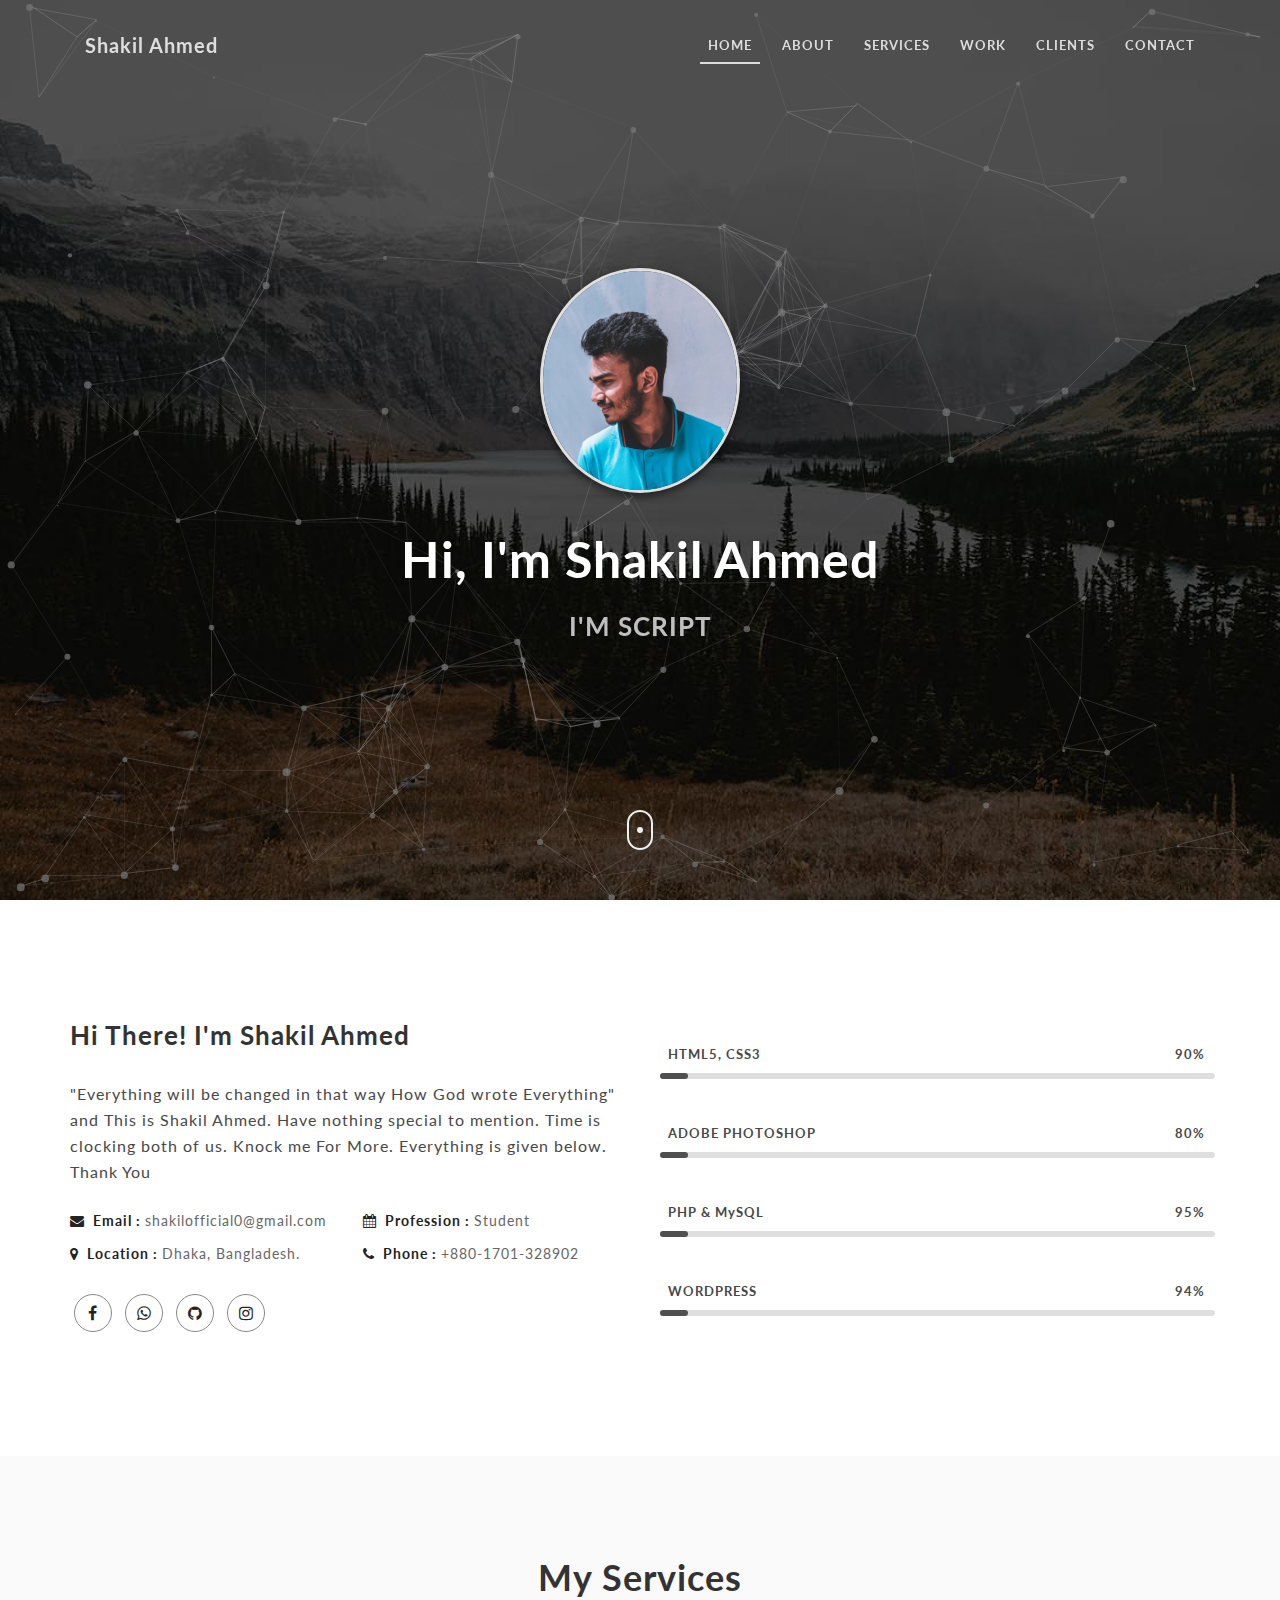
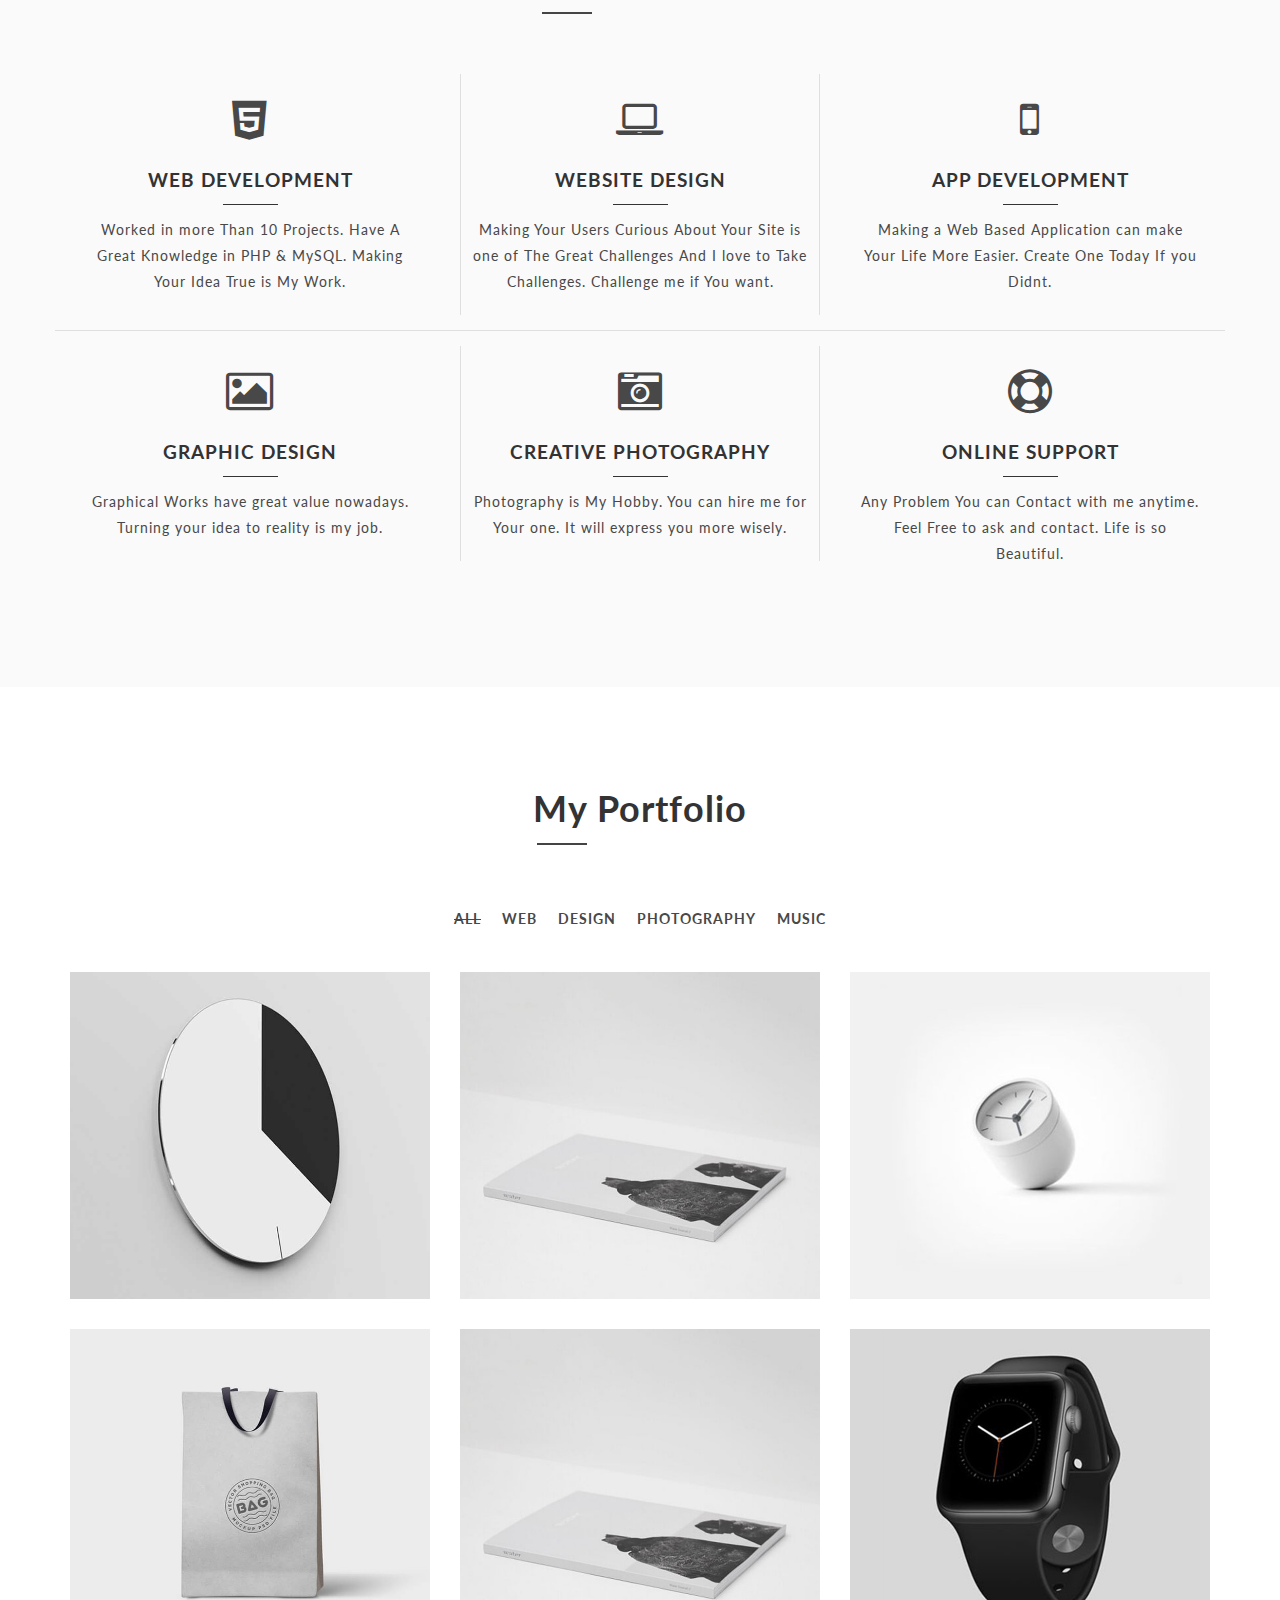
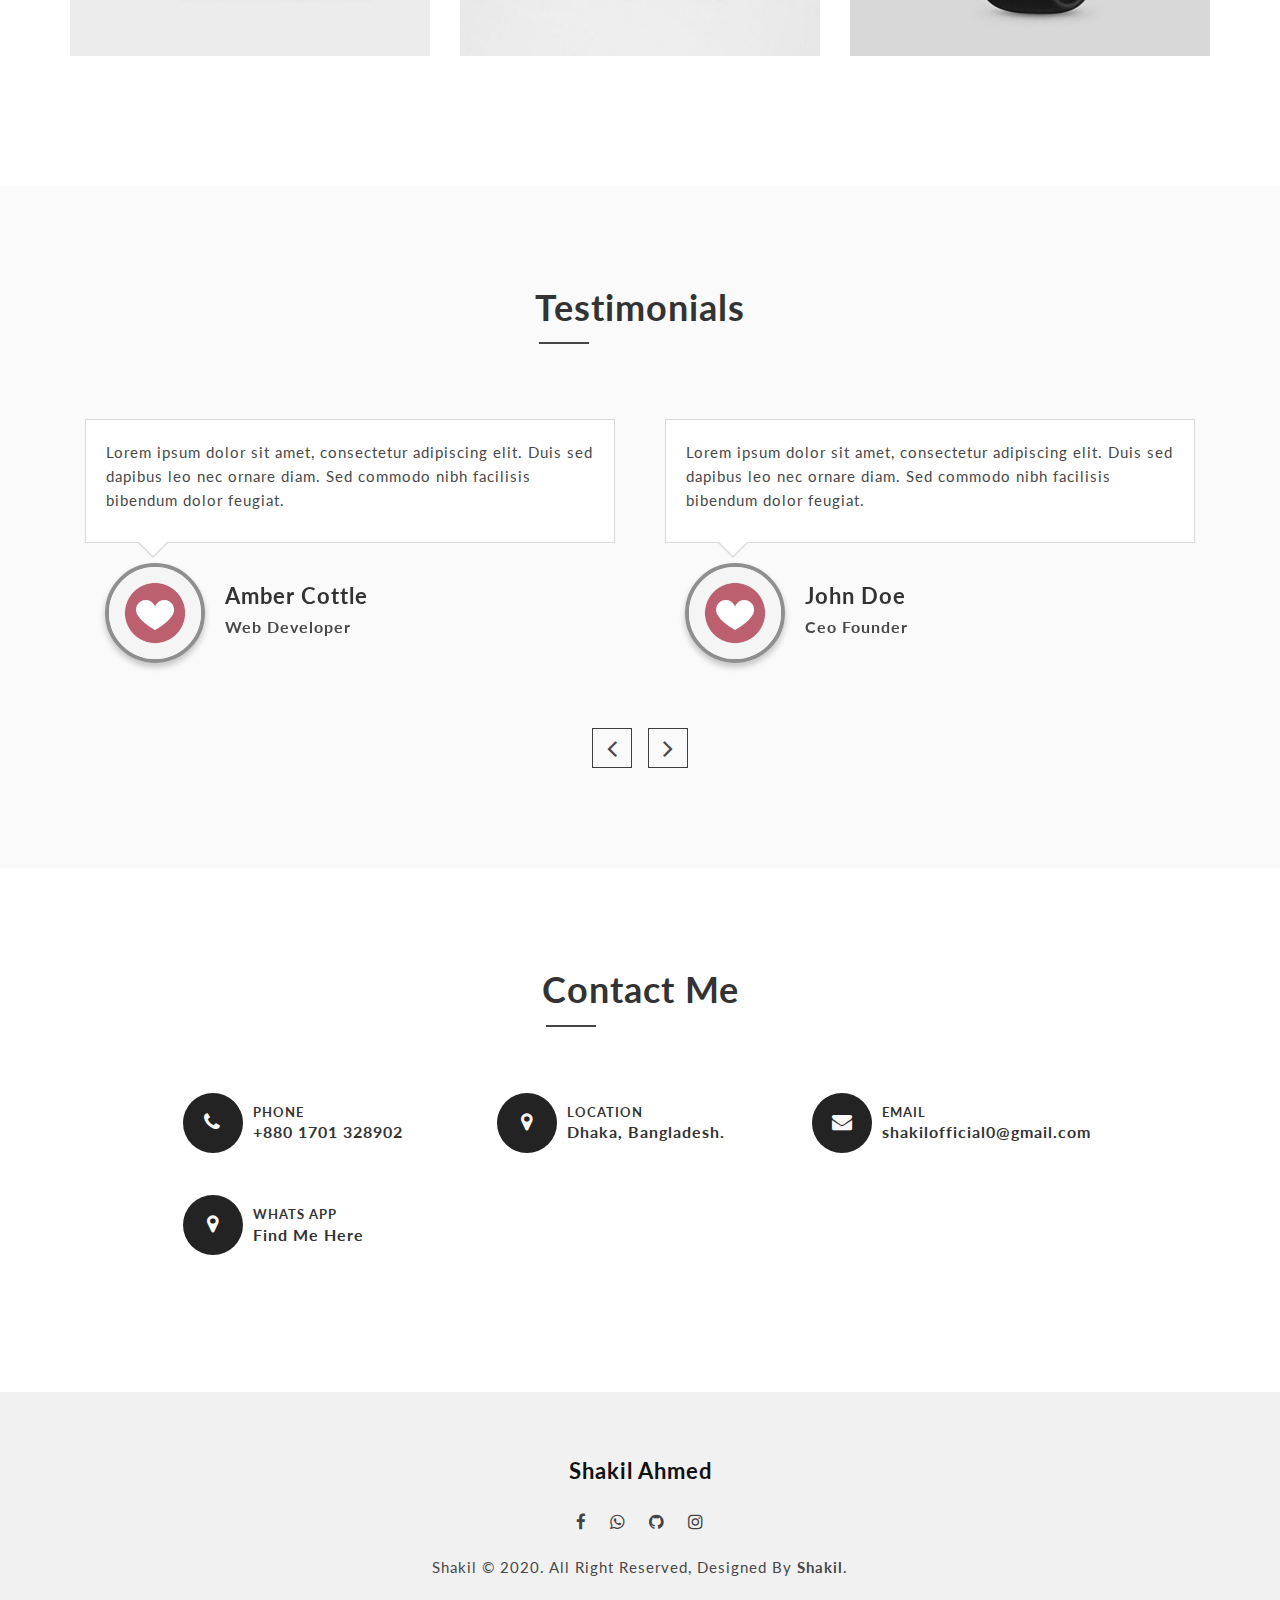
==== commit 1d6b4a3d: "Update index.html" ====
--- a/index.html
+++ b/index.html
@@ -128,7 +128,7 @@
                 <div class="col-xs-12 col-md-6">
                     <div class="about-content">
                         <h2>Hi There! I'm Shakil Ahmed</h2>
-                        <p>"Everything will be changed with the Cursed Way How the way God wrote Everything" and This is Shakil Ahmed. Have nothing special to mention. Time is clocking both of us.Knock me For More. Everything is given below. Thank You</p>
+                        <p>"Everything will be changed in that way How God wrote Everything" and This is Shakil Ahmed. Have nothing special to mention. Time is clocking both of us. Knock me For More. Everything is given below. Thank You</p>
 
                         <div class="row">
                             <div class="col-sm-6">
@@ -139,7 +139,7 @@
                             </div>
                             <div class="col-sm-6">
                                 <ul>
-                                    <li><span><i class="fa fa-calendar"></i> Date of birth : </span>26 November 2000</li>
+                                    <li><span><i class="fa fa-calendar"></i> Profession : </span>Student</li>
                                     <li><span><i class="fa fa-phone"></i> Phone : </span>+880-1701-328902</li>
                                 </ul>
                             </div>
